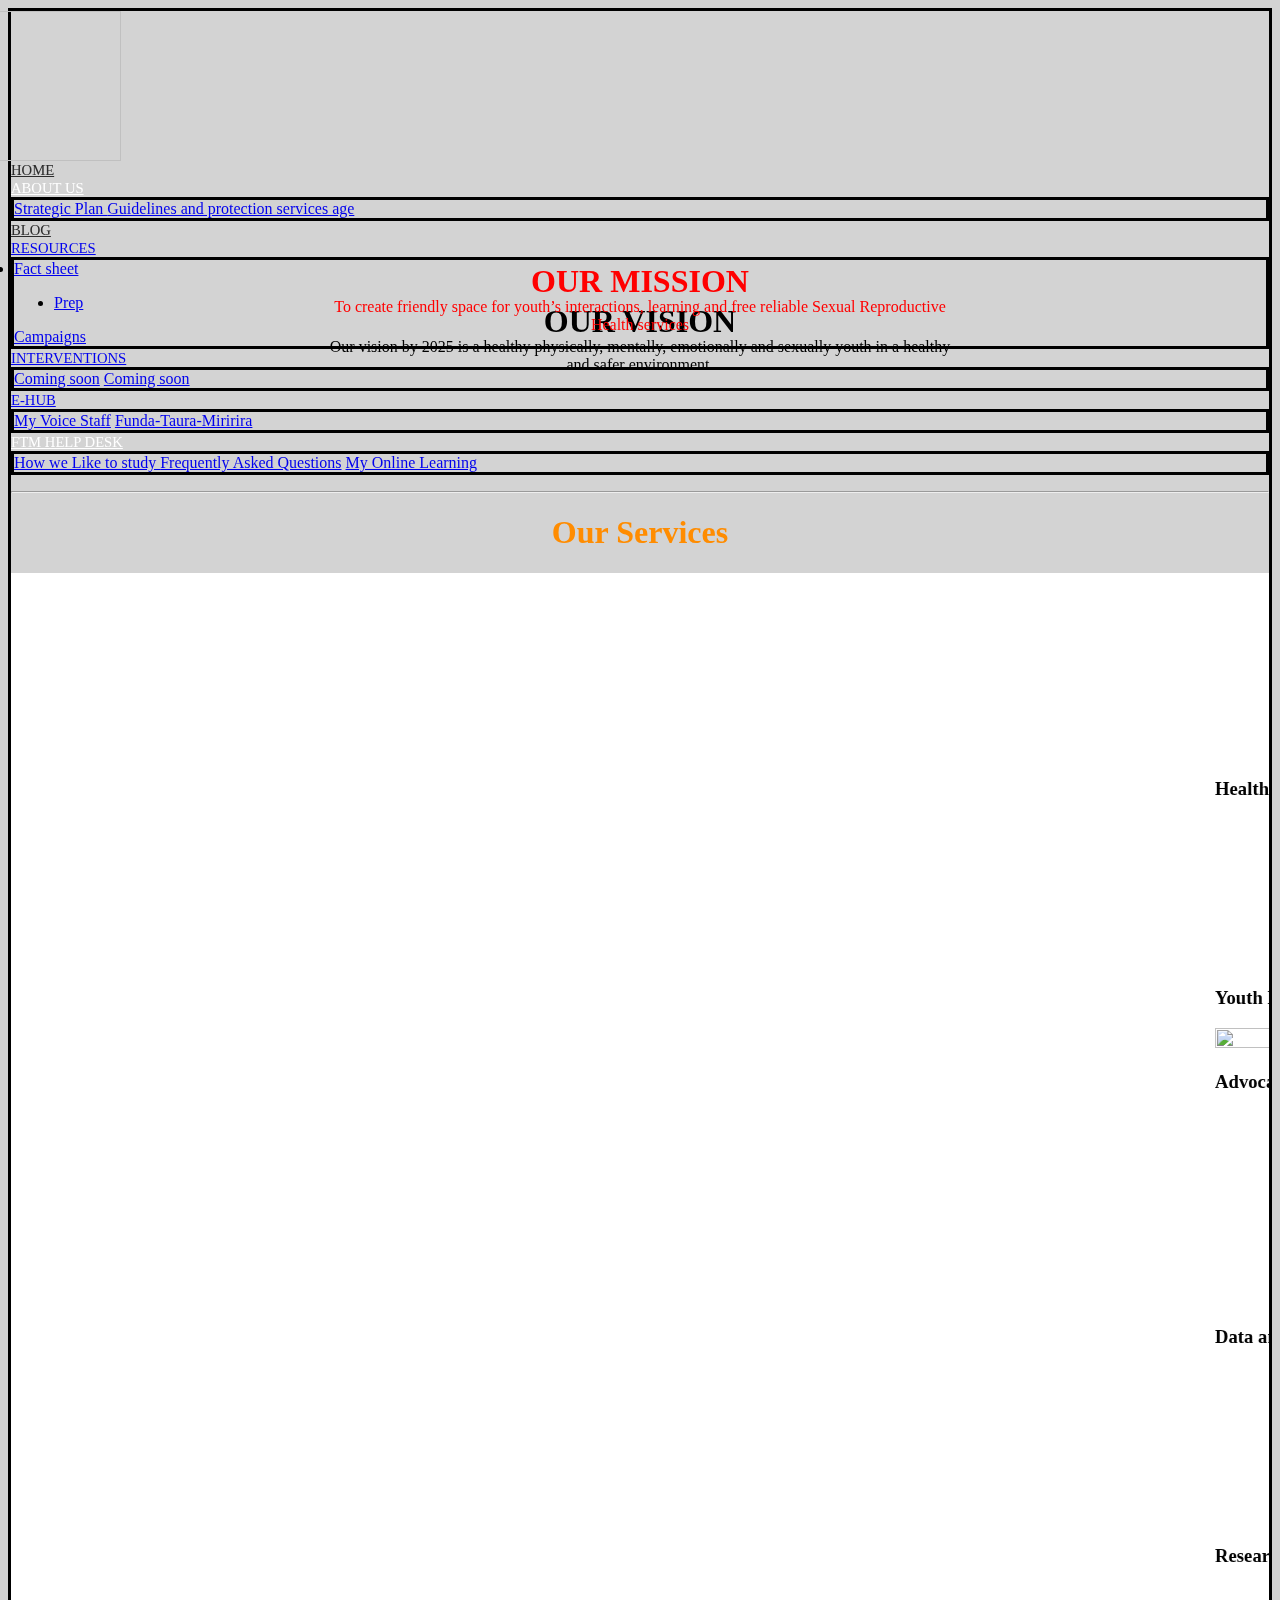
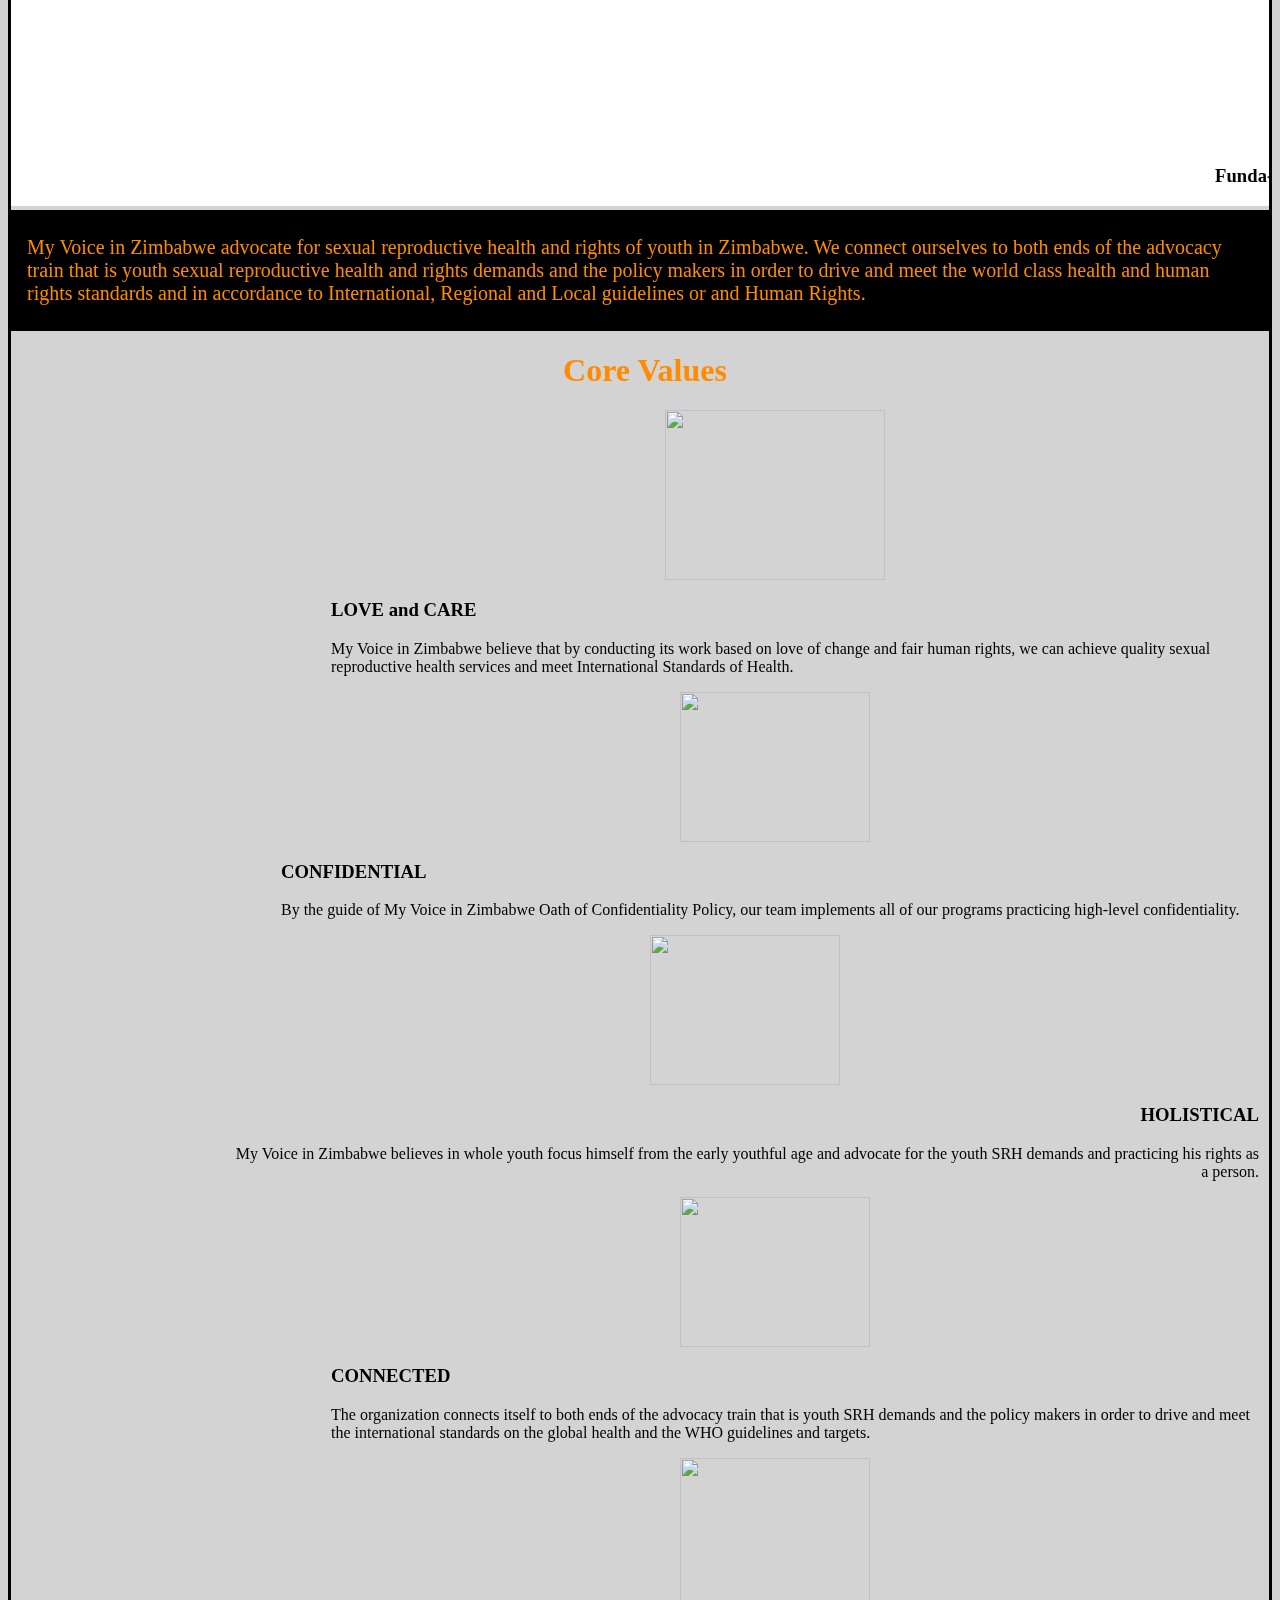
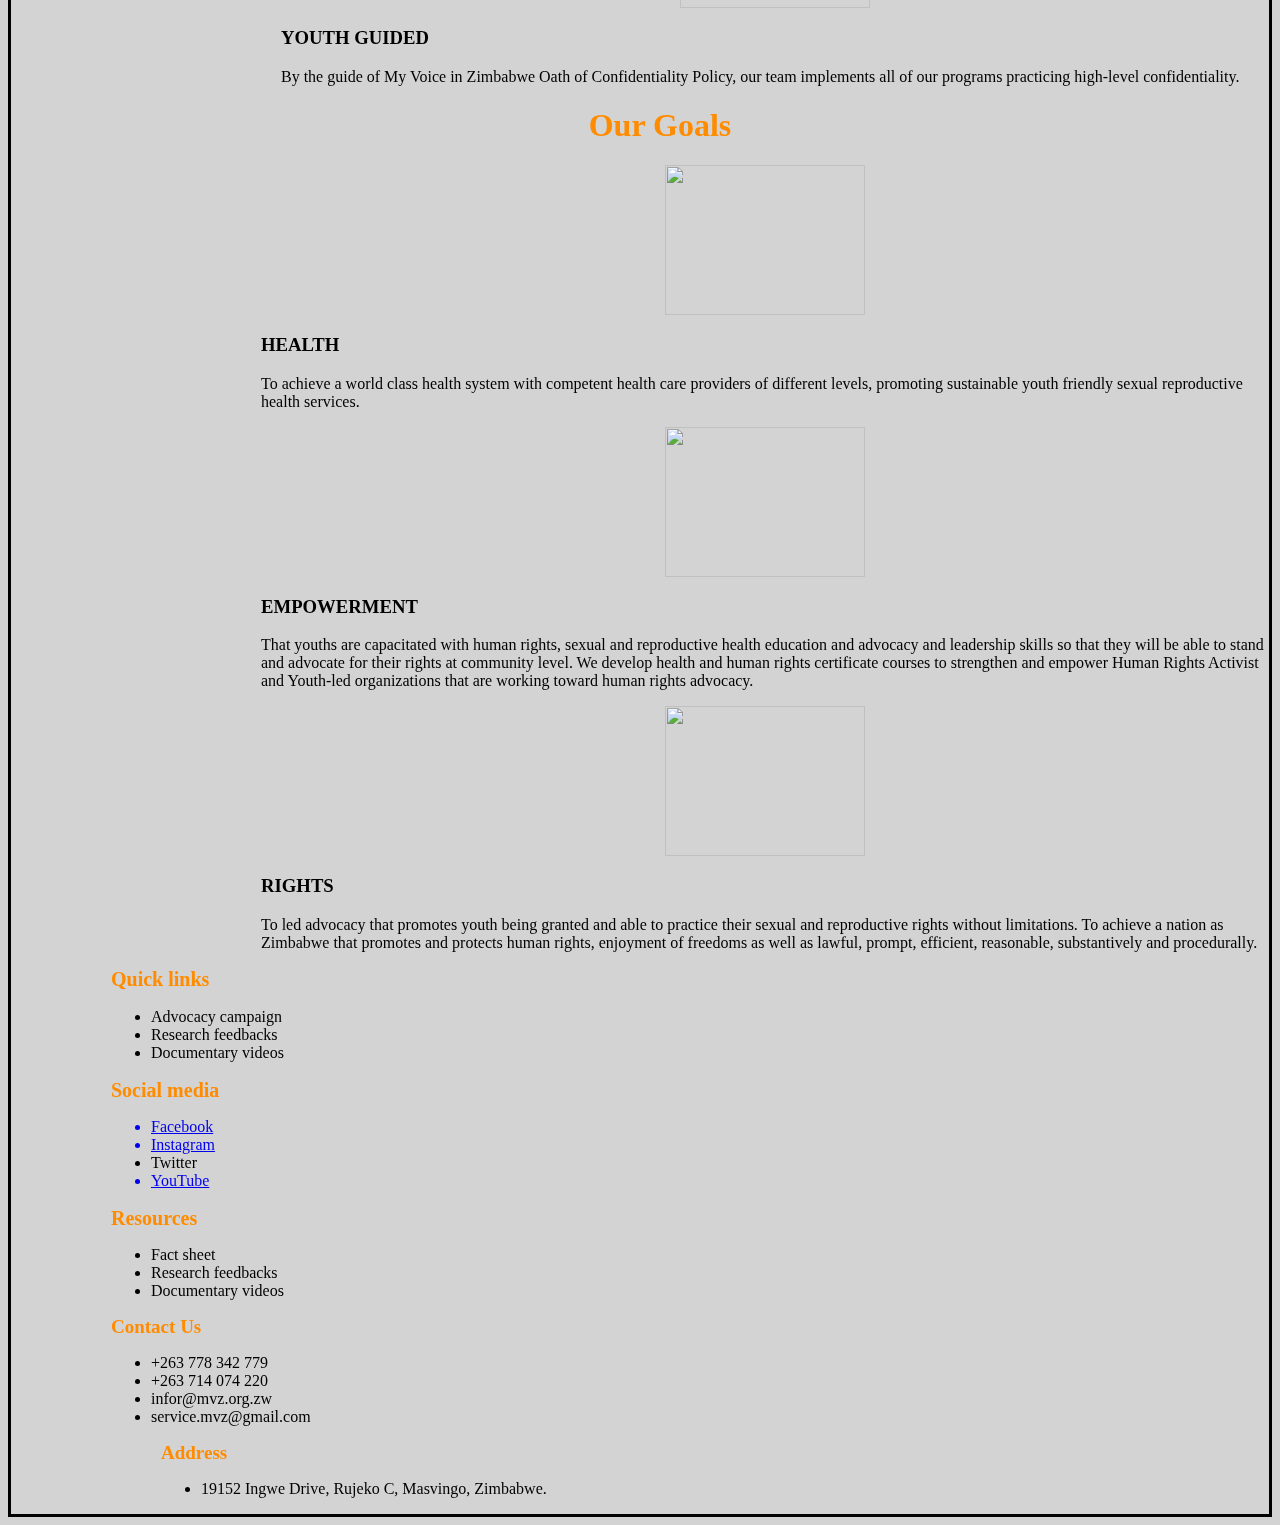
==== index.html @ f1acdf2e "My Voice" ====
<!DOCTYPE html>
<html lang="en">
  <head>
    <title>My Voice ZW</title>
    <meta charset="utf-8">
    <meta name="viewport" content="width=device-width, initial-scale=1, shrink-to-fit=no">
    
    <link href="https://fonts.googleapis.com/css?family=Open+Sans:300,400,500,600,700" rel="stylesheet">

    <link rel="stylesheet" href="css/open-iconic-bootstrap.min.css">
    <link rel="stylesheet" href="css/animate.css">

    <link rel="stylesheet" href="css/footer.css">
    
    <link rel="stylesheet" href="css/owl.carousel.min.css">
    <link rel="stylesheet" href="css/owl.theme.default.min.css">
    <link rel="stylesheet" href="css/magnific-popup.css">
    <link rel="stylesheet" type="text/css" href="css/experimental footer.css">
    <link rel="stylesheet" href="css/aos.css">

    <link rel="stylesheet" href="css/ionicons.min.css">

    <link rel="stylesheet" href="css/bootstrap-datepicker.css">
    <link rel="stylesheet" href="css/jquery.timepicker.css">

    
    <link rel="stylesheet" href="css/flaticon.css">
    <link rel="stylesheet" href="css/icomoon.css">
    <link rel="stylesheet" href="css/style.css">
   <style>
    

.item{


height: 180px;

margin: 90px;
  width:200px;
  text-align:center;
  display:block;
  background-color: transparent;
  border: 1px solid transparent;
  margin-right: 10px;
  margin-bottom: 1px;
  float:left;
}
table{
padding-right: 20px;
  display: table-cell;
  align-items:center ;
}

h1 {
  text-align: center;
  color: deepskyblue;
}
img {
  display: block;
  margin-left: auto;
  margin-right: auto;
  }

.centered {
  text-align: center;
  position: absolute;
  top: 50%;
  left: 50%;
  transform: translate(-50%, -50%);
</style>

 </head>
  <body style="border-style:solid;background-color: lightgrey;" >
    
<nav class="navbar navbar-expand-lg navbar-dark ftco_navbar bg-dark ftco-navbar-light" id="ftco-navbar">
	    <div class="container">
	     <img src="images/lg.jpg"height="150px" width="150px" class="rounded-circle" style="margin-left: -40px;">

	     

	                              <div class="navbar-nav mr-auto py-0"><div class="nav-item dropdown"font-size:25 ;">
                                          
                            </div>
  


   <a class="button" style="font-size: 11pt; color:rgb(255, 255, 255); 
    mix-blend-mode: difference;margin-top:15px;margin-right:30px; "href="index.html" >HOME</a>
                              
                            



<div class="nav-item dropdown">
                                <a style="font-size: 11pt; color: rgb(255, 255, 255);" href="#" class="nav-link dropdown-toggle" data-bs-toggle="dropdown">ABOUT US</a>
                                <div style="background-color:lightgrey;border:solid;" class="dropdown-menu rounded-0 m-0">
                                    <a href="blog.html" class="dropdown-item">Strategic Plan </a>
                                    <a href="detail.html" class="dropdown-item">Guidelines and protection services age</a>
                                </div>
                            </div>

<a class="button" style="font-size: 11pt; color: rgb(255, 255, 255); 
    mix-blend-mode: difference;margin-top:15px;margin-right:20px; "href="#" >BLOG</a>
                              
     

<div   class="nav-item dropdown">
                                 <a style="font-size: 11pt;" href="#" class="nav-link dropdown-toggle" data-bs-toggle="dropdown">RESOURCES</a>
                                <div  style="background-color:lightgrey;border:solid;" class="dropdown-menu rounded-0 m-0">
                                    <li> 
                                      <a href="factsheet.html" class="dropdown-item">Fact sheet</a>
                                    <ul>
                                  <li>
                                    <a href="#">Prep</a>
                                  </li>
</ul>
                                   </li>
                                   <a href="Family planning campaign.html" class="dropdown-item">Campaigns</a>
                                        </div>
                            </div>
<div class="nav-item dropdown">
                                <a style="font-size: 11pt;"href="#" class="nav-link dropdown-toggle" data-bs-toggle="dropdown">INTERVENTIONS</a>
                                <div  style="background-color:lightgrey;border:solid;" class="dropdown-menu rounded-0 m-0">
                                    <a href="blog.html" class="dropdown-item">Coming soon</a>
                                    <a href="detail.html" class="dropdown-item">Coming soon</a>
                                   </div>
                            </div>



<div class="nav-item dropdown">
                                <a style="font-size: 11pt;" href="#" class="nav-link dropdown-toggle" data-bs-toggle="dropdown">E-HUB </a>
                                <div  style="background-color:lightgrey;border:solid;" class="dropdown-menu rounded-0 m-0">
                                    <a href="##" class="dropdown-item">My Voice Staff</a>
                                    <a href="EHUB.html" class="dropdown-item">Funda-Taura-Miririra</a>
                                    


	      
                              
	      </div>

 
	      	            
	    </div>
     <div class="nav-item dropdown">
                                <a style="font-size: 11pt; color: rgb(255, 255, 255);" href="#" class="nav-link dropdown-toggle" data-bs-toggle="dropdown">FTM HELP DESK</a>
                                <div  style="background-color:lightgrey;border:solid;" class="dropdown-menu rounded-0 m-0">
                                    <a href="ftm_help_desk.html" class="dropdown-item">How we Like to study </a>
                                    <a href="detail.html" class="dropdown-item">Frequently Asked Questions</a>
                                    <a href="blog.html" class="dropdown-item">My Online Learning </a>
                                </div>
                            </div>


	  </nav>

    <!-- END nav -->

    <section class="home-slider owl-carousel">
      <div  class="slider-item" style="background-image: url('images/future.jpg');max-height: 150%;max-width: 100%;object-fit:f ;">
        
               <h1 style="top:300px; color: black;" class="centered">OUR VISION</h1>
                <p style="color:black;top:340px;" class="centered">Our vision by 2025 is a healthy physically, mentally, emotionally and sexually youth in a healthy and safer environment.</p>
               
            </div>
          </div>
        </div>
      </div>

      <div class="slider-item" style="background-image: url('images/friends.jpg');max-height: 100%;max-width: 100%;">
         <h1 style="top:260px; color: red;" class="centered">OUR MISSION</h1>
              <p style="color:red;top:300px;" class="centered">To create friendly space for youth’s interactions, learning and free reliable Sexual Reproductive Health services</p>
              <p class="mb-4">
            </div>
          </div>
        </div>
      </div>
    </section>
<hr></hr>
    <section class="ftco-section ftco-services">
      <h1 style="color: darkorange;" class="mb-2">Our Services</h1>
      <div class="container">


          <div class="col-md-7 text-center heading-section ftco-animate">
          	
            
          
          </div>
        </div>
        <marquee bgcolor="white" behavior="scroll">
          <br></br>
        <div class="row">
          <div class="col-md-3 d-flex align-self-stretch ftco-animate">
            <div class="media block-6 services d-block text-center">
              <div class="icon d-flex justify-content-center align-items-center">
            		<span class="flight_icon"><img src="images/hrl.jpg"height="150px" width="170px" ></span>
              </div>
              <div class="media-body p-2 mt-3">
                <h3 class="heading">Health Rights Legal Services</h3>
                 </div>
            </div>      
          </div>
          <div class="col-md-3 d-flex align-self-stretch ftco-animate">
            <div class="media block-6 services d-block text-center">
              <div class="icon d-flex justify-content-center align-items-center">
            		<span  class="flight_icon"><img src="images/call.jpg"height="150px" width="170px" ></span>
              </div> 
              <div class="media-body p-2 mt-3">
                <h3 class="heading">Youth Legal Help Call</h3>
                   </div>
            </div>    
          </div>
          <div class="col-md-3 d-flex align-self-stretch ftco-animate">
            <div class="media block-6 services d-block text-center">
              <div class="icon d-flex justify-content-center align-items-center">
            	   		<span class="flight_icon"><img src="images/advocacy.png"height="100%" width="110%" ></span>
     </div>
              <div class="media-body p-2 mt-3">
                <h3 class="heading">Advocacy campaign</h3>
                   </div>
            </div>      
          </div>
          <br></br>
        

           <div class="col-md-3 d-flex align-self-stretch ftco-animate">
            <div class="media block-6 services d-block text-center">
              <div class="icon d-flex justify-content-center align-items-center">
                  <span class="flight_icon"><img src="images/data.jpg"height="160px" width="170px" ></span>
              </div>
              <div class="media-body p-2 mt-3">
                <h3 class="heading">Data analysis </h3>
                    </div>
            </div>      
          </div>
           <div class="col-md-3 d-flex align-self-stretch ftco-animate">
            <div class="media block-6 services d-block text-center">
              <div class="icon d-flex justify-content-center align-items-center">
                  <span class="flight_icon"><img src="images/research.jpg"height="160px" width="170px" ></span>
              </div>
              <div class="media-body p-2 mt-3">
                <h3 class="heading">Research service </h3>
                    </div>
            </div>      
          </div>
            <div class="col-md-3 d-flex align-self-stretch ftco-animate">
            <div class="media block-6 services d-block text-center">
              <div class="icon d-flex justify-content-center align-items-center">
                  <span class="flight_icon"><img src="images/ftm.jpg"height="160px" width="170px" ></span>
              </div>
              <div class="media-body p-2 mt-3">
                <h3 class="heading">Funda-Taura-Miririra</h3>
                    </div>
            </div>      
          </div>
        </div>
      </div>

      </marquee>
      <div  style="border-style: solid;background-color: black;" class="container">
      	<div style="border-style: solid;background-color: black;"   class="row d-flex no-gutters">
      		<div class="col-md-6 img" class="rounded-circle" style="background-image: url(images/us.jpg) ;"class="rounded-circle">
      		</div>
      		<div style="background-color: black;" class="col-md-6 d-flex">
      		                
                            <p  style="color: darkorange;font-size: 15pt;background-image:url(images/stars.jpg);margin-left:10px;margin-right:10px;"> My Voice in Zimbabwe advocate for sexual reproductive health and rights of youth in Zimbabwe. We connect ourselves to both ends of the advocacy train that is youth sexual reproductive health and rights demands and the policy makers in order to drive and meet the world class health and human rights standards and in accordance to International, Regional and Local guidelines or and Human Rights.   </p style="font-size: 20pt;color: black;">
                          
		                 

                    </section>
<section style="padding-left:220px;">
<h1 style="color:darkorange;Padding-right:210px;">Core Values</h1>
 
 <div  class="container">


          <div  class="col-md-7 text-center heading-section ftco-animate">
            
            
          
          </div >
        </div>
        <div class="row">
          <div style="padding-left: 50px;" class="col-md-3 d-flex align-self-stretch ftco-animate">
            <div class="media block-6 services d-block text-center">
              <div class="icon d-flex justify-content-center align-items-center">
                <span class="flight_icon"><img src="images/love.jpg"class="rounded-circle" height="170px" width="220px" ></span>
              </div>
              <div style="padding-left: 50px;" class="media-body p-2 mt-3">
                <h3 class="heading">LOVE and CARE</h3>
                <p style="color:black;width: 100%;">My Voice in Zimbabwe believe that by conducting its work based on love of change and fair human rights, we can achieve quality sexual reproductive health services and meet International Standards of Health.</p>
                 </div>
            </div>      
          </div>
          <div style="padding-left: 50px;" class="col-md-3 d-flex align-self-stretch ftco-animate">
            <div class="media block-6 services d-block text-center">
              <div class="icon d-flex justify-content-center align-items-center">
                <span  class="flight_icon"><img src="images/confidential.jpg"class="rounded-circle" height="150px" width="190px" ></span>
              </div>
              <div class="media-body p-2 mt-3">
                <h3 class="heading">CONFIDENTIAL</h3>
                                <p style="color:black;">By the guide of My Voice in Zimbabwe Oath of Confidentiality Policy, our team implements all of our programs practicing high-level confidentiality. </p>
                   </div>
            </div>    
          </div>
          <div align="right" style="margin-right: 10px; " class="col-md-3 d-flex align-self-stretch ftco-animate">
            <div class="media block-6 services d-block text-center">
              <div class="icon d-flex justify-content-center align-items-center">
                    <span class="flight_icon"><img src="images/holistical.jpg"class="rounded-circle" height="150px" width="190px" ></span>
     </div>
              <div class="media-body p-2 mt-3">
                <h3 class="heading">HOLISTICAL</h3>
                  <p style="color:black;">My Voice in Zimbabwe believes in whole youth focus himself from the early youthful age and advocate for the youth SRH demands and practicing his rights as a person. </p>

                   </div>
            </div>      
          </div>
       </section>

       <section style="padding-left:220px;">
     <div class="row">
          <div style="padding-left: 50px;" class="col-md-3 d-flex align-self-stretch ftco-animate">
            <div class="media block-6 services d-block text-center">
              <div class="icon d-flex justify-content-center align-items-center">
                <span class="flight_icon"><img src="images/connected.jpg"class="rounded-circle" height="150px" width="190px" ></span>
              </div>
              <div style="padding-left: 50px;" class="media-body p-2 mt-3">
                <h3 class="heading">CONNECTED</h3>
                <p style="color:black;">The organization connects itself to both ends of the advocacy train that is youth SRH demands and the policy makers in order to drive and meet the international standards on the global health and the WHO guidelines and targets.</p>
                 </div>
            </div>      
          </div>
          <div style="padding-left: 50px;padding-right: 0px;" class="col-md-3 d-flex align-self-stretch ftco-animate">
            <div class="media block-6 services d-block text-center">
              <div class="icon d-flex justify-content-center align-items-center">
                <span  class="flight_icon"><img src="images/youth.jpg"class="rounded-circle" height="150px" width="190px" ></span>
              </div>
              <div class="media-body p-2 mt-3">
                <h3 class="heading">YOUTH GUIDED</h3>
                                <p style="color:black;">By the guide of My Voice in Zimbabwe Oath of Confidentiality Policy, our team implements all of our programs practicing high-level confidentiality. </p>
                   </div>
            </div>    
          </div>


        </section>
      
       <section style="padding-left:250px;" >
     <h1 style="color:darkorange;Padding-right:210px;">Our Goals</h1>  <div class="container">


          <div class="col-md-7 text-center heading-section ftco-animate">
            
            
          
          </div>
        </div>
        <div class="row">
          <div class="col-md-3 d-flex align-self-stretch ftco-animate">
            <div class="media block-6 services d-block text-center">
              <div class="icon d-flex justify-content-center align-items-center">
                <span class="flight_icon"><img src="images/nurse.jpg"height="150px" width="200px" ></span>
              </div>
              <div class="media-body p-2 mt-3">
                <h3 class="heading">HEALTH</h3>
                <p style="color:black;">To achieve a world class health system with competent health care providers of different levels, promoting sustainable youth friendly sexual reproductive health services.</p>
                 </div>
            </div>      
          </div>
          <div class="col-md-3 d-flex align-self-stretch ftco-animate">
            <div class="media block-6 services d-block text-center">
              <div class="icon d-flex justify-content-center align-items-center">
                <span  class="flight_icon"><img src="images/empowerment.jpg"height="150px" width="200px" ></span>
              </div>
              <div class="media-body p-2 mt-3">
                <h3 class="heading">EMPOWERMENT</h3>
                <p style="color:black;">That youths are capacitated with human rights, sexual and reproductive health education and advocacy and leadership skills so that they will be able to stand and advocate for their rights at community level. We develop health and human rights certificate courses to strengthen and empower Human Rights Activist and Youth-led organizations that are working toward human rights advocacy.</p>
                   </div>
            </div>    
          </div>
          <div class="col-md-3 d-flex alignself-stretch ftco-animate">
            <div class="media block-6 services d-block text-center">
              <div class="icon d-flex justify-content-center align-items-center">
                    <span class="flight_icon"><img src="images/HR.jpg"height="150px" width="200px" ></span>
     </div>
              <div class="media-body p-2 mt-3">
                <h3 class="heading">RIGHTS</h3>
                <p style="color:black;">To led advocacy that promotes youth being granted and able to practice their sexual and reproductive rights without limitations. To achieve a nation as Zimbabwe that promotes and protects human rights, enjoyment of freedoms as well as lawful, prompt, efficient, reasonable, substantively and procedurally.</p>
                   </div>
            </div>      
          </div>
         

                    </section>


 <!-- Footer Start -->
   <div style="height:100%;" >
<div class="footer">
  <div style="padding-left: 100px;" class="contain">
  <div  class="col">
    <h2 style="color:darkorange;font-size: 20px;">Quick links</h2>
    <ul>
      <li>Advocacy campaign</li>
      <li>Research feedbacks</li>
      <li>Documentary videos</li>
    </ul>
  </div>
  <div class="col">
    <h2 style="color:darkorange;font-size: 20px;">Social media</h2>
    <ul> 
      <a href="jw.org" style="text-decoration-style:none ;"><li >Facebook</li></a>
      <a href="https://www.instagram.com/my_voice_in_zimbabwe/?igshid=YmMyMTA2M2Y%3D"><li>Instagram</li></a>
      <li>Twitter</li>
     <a href="https://www.youtube.com/@myvoice701"><li>YouTube</li></a>
    </ul>
  </div>
  <div class="col">
    <h2 style="color:darkorange;font-size: 20px;">Resources</h2>
    <ul>
      <li>Fact sheet</li>
      <li>Research feedbacks</li>
      <li>Documentary videos</li>
    </ul>
  </div>
  <div class="col">
    <h2 style="color:darkorange;font-size: 19px;">Contact Us</h2>
    <ul>
      <li style="padding-top:inherit;">+263 778 342 779</li>
      <li>+263 714 074 220</li>
      <li>infor@mvz.org.zw</li>
       <li>service.mvz@gmail.com</li>
    </ul>
  </div>
  <div  style="padding-left: 50px;" class="col address">
    <h2 style="color:darkorange;font-size: 19px;">Address </h2>
    <ul>
      <li>19152 Ingwe Drive, Rujeko C, Masvingo, Zimbabwe.</li>
  </ul>
  </div>
<div class="clearfix"></div>
</div>
</div>
</div>

    <!-- Footer End -->

 

 
 
  <script src="js/jquery.min.js"></script>
  <script src="js/jquery-migrate-3.0.1.min.js"></script>
  <script src="js/popper.min.js"></script>
  <script src="js/bootstrap.min.js"></script>
  <script src="js/jquery.easing.1.3.js"></script>
  <script src="js/jquery.waypoints.min.js"></script>
  <script src="js/jquery.stellar.min.js"></script>
  <script src="js/owl.carousel.min.js"></script>
  <script src="js/jquery.magnific-popup.min.js"></script>
  <script src="js/aos.js"></script>
  <script src="js/jquery.animateNumber.min.js"></script>
  <script src="js/bootstrap-datepicker.js"></script>
  <script src="js/jquery.timepicker.min.js"></script>
  <script src="js/scrollax.min.js"></script>
  <script src="https://maps.googleapis.com/maps/api/js?key=AIzaSyBVWaKrjvy3MaE7SQ74_uJiULgl1JY0H2s&sensor=false"></script>
  <script src="js/google-map.js"></script>
  <script src="js/main.js"></script>
    
  </body>
</html>
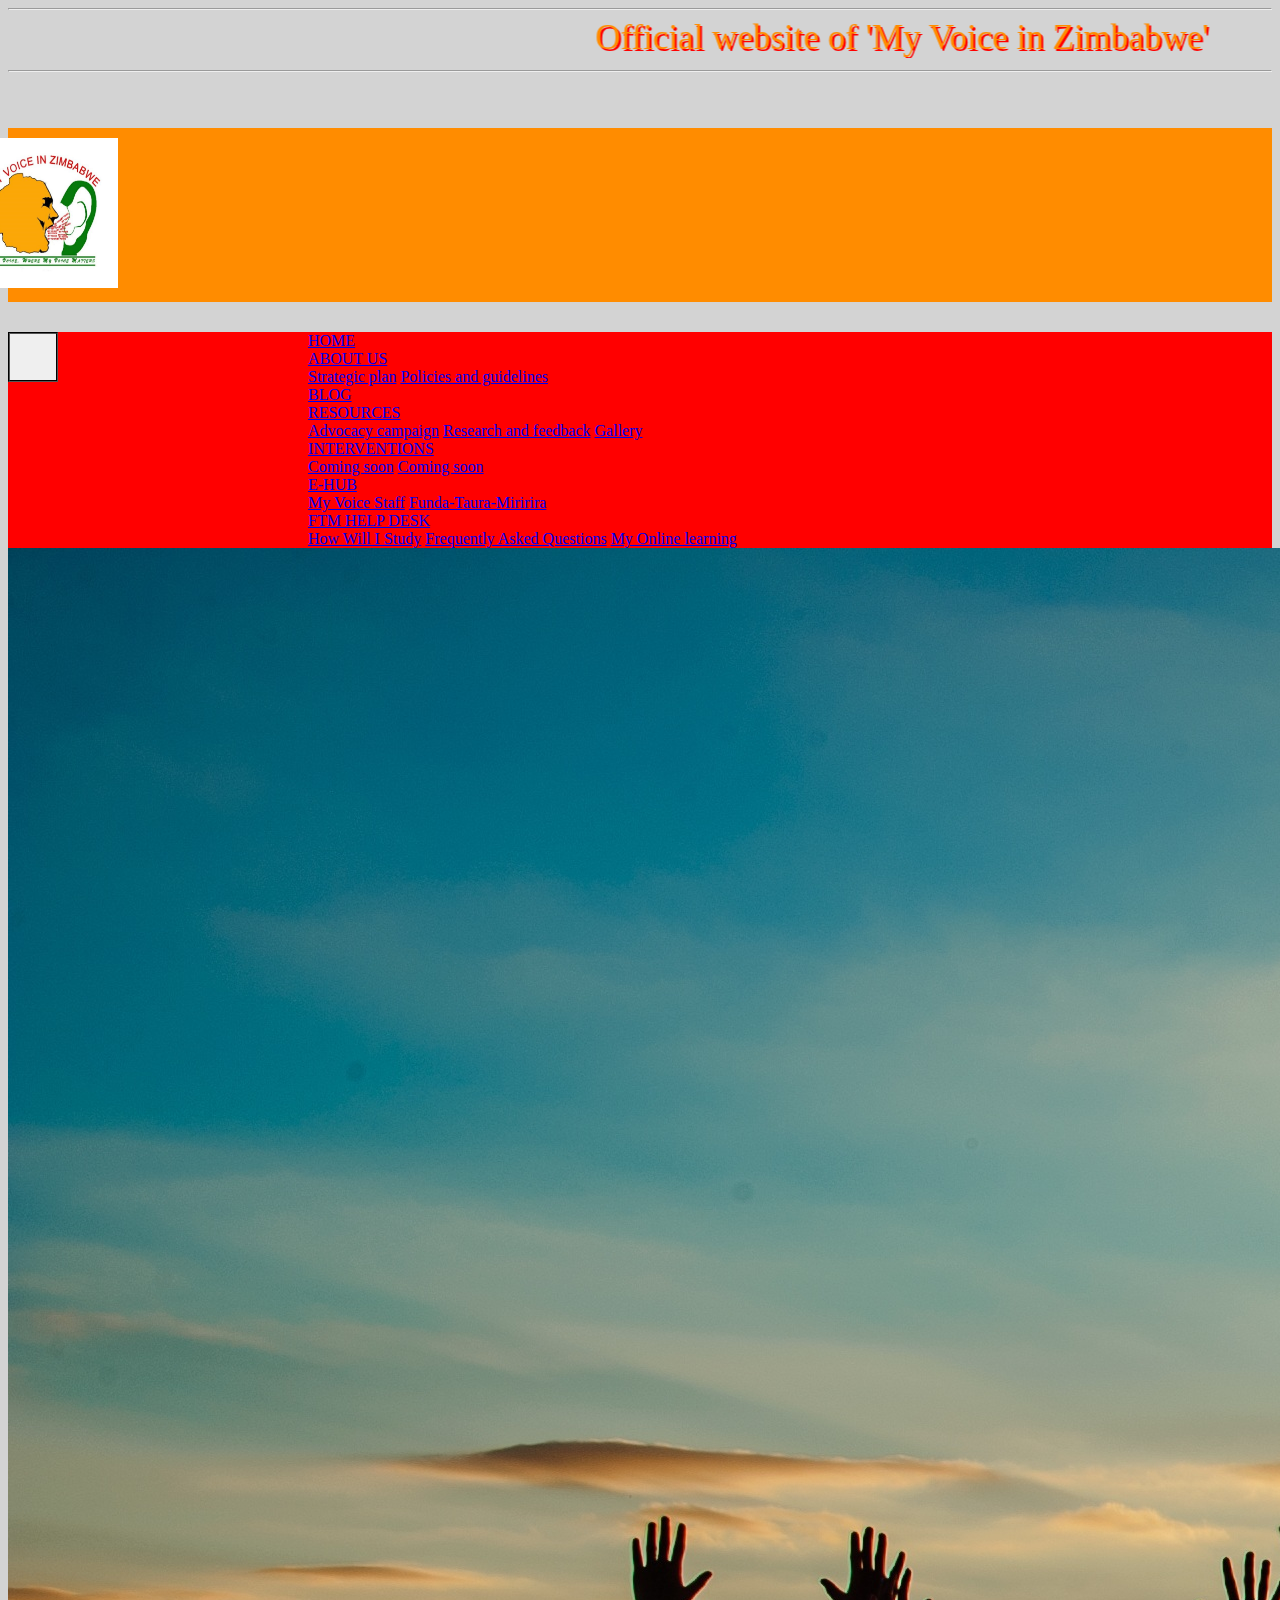
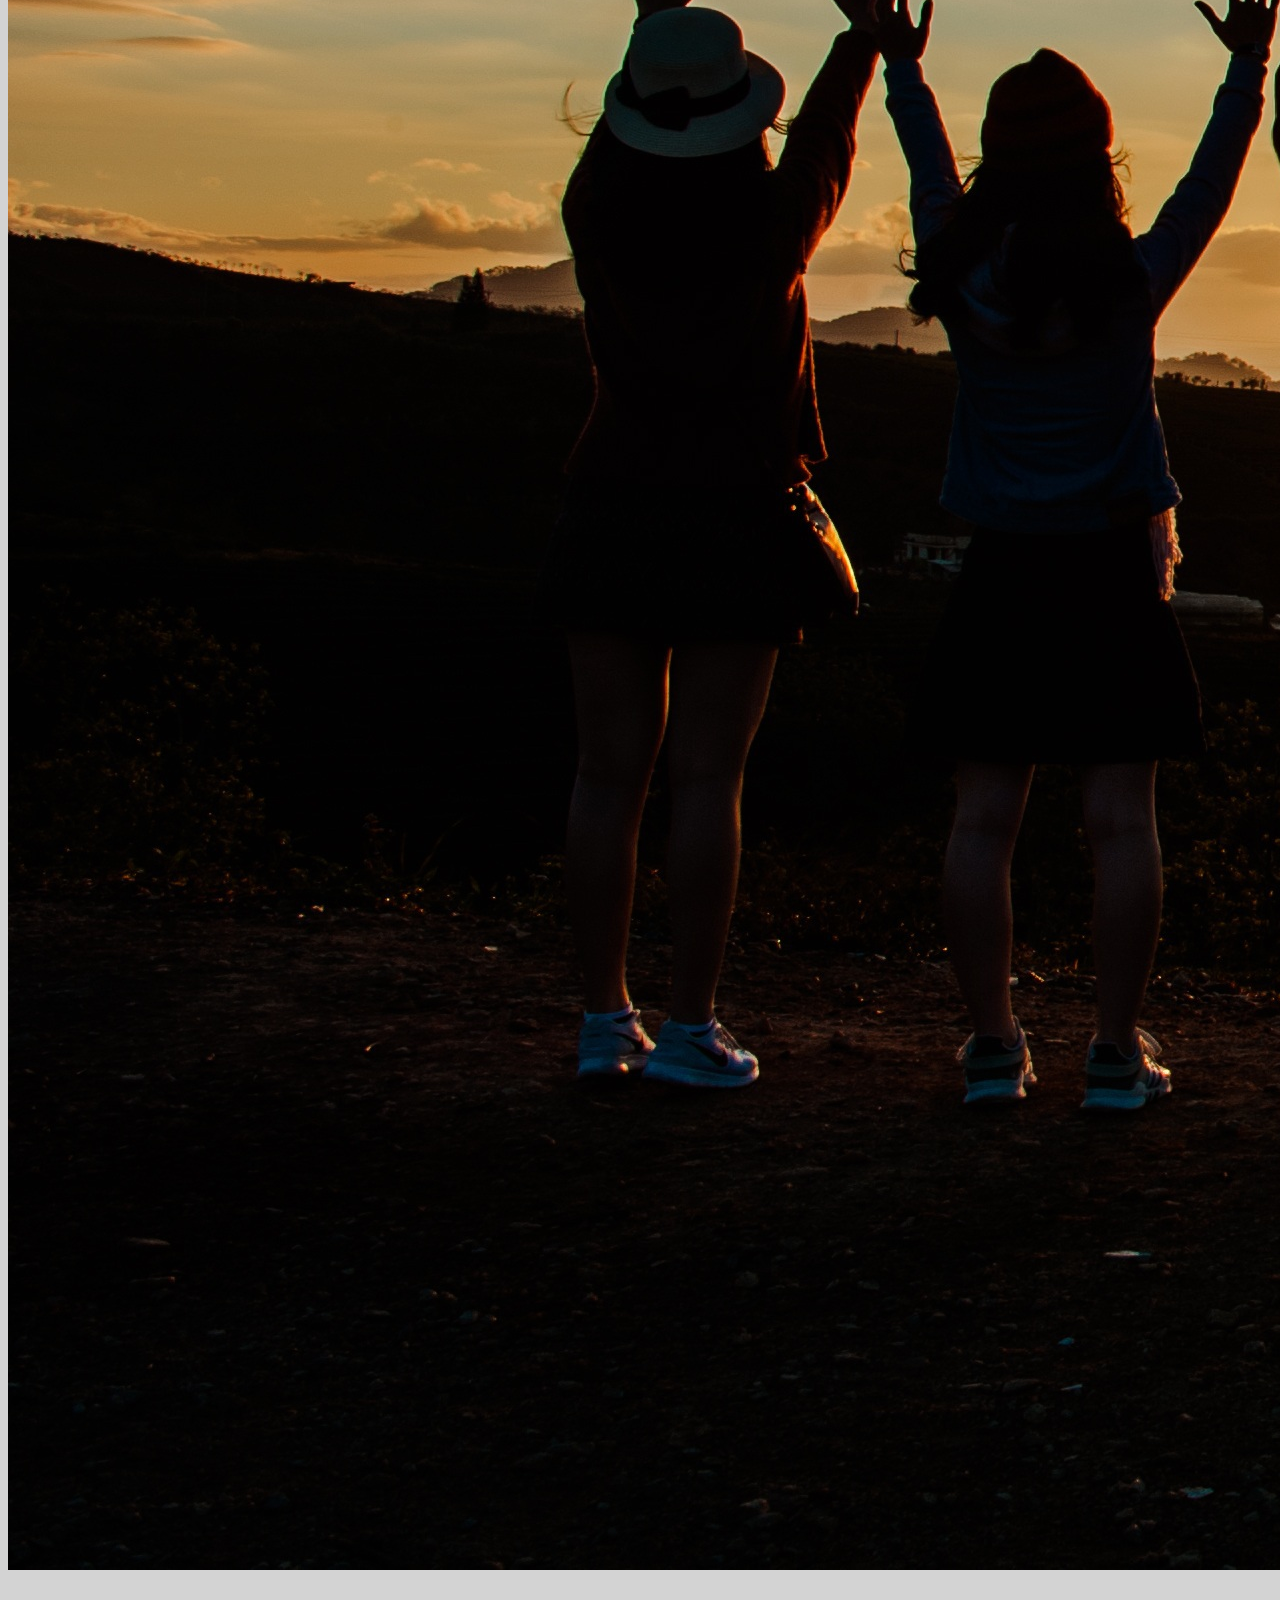
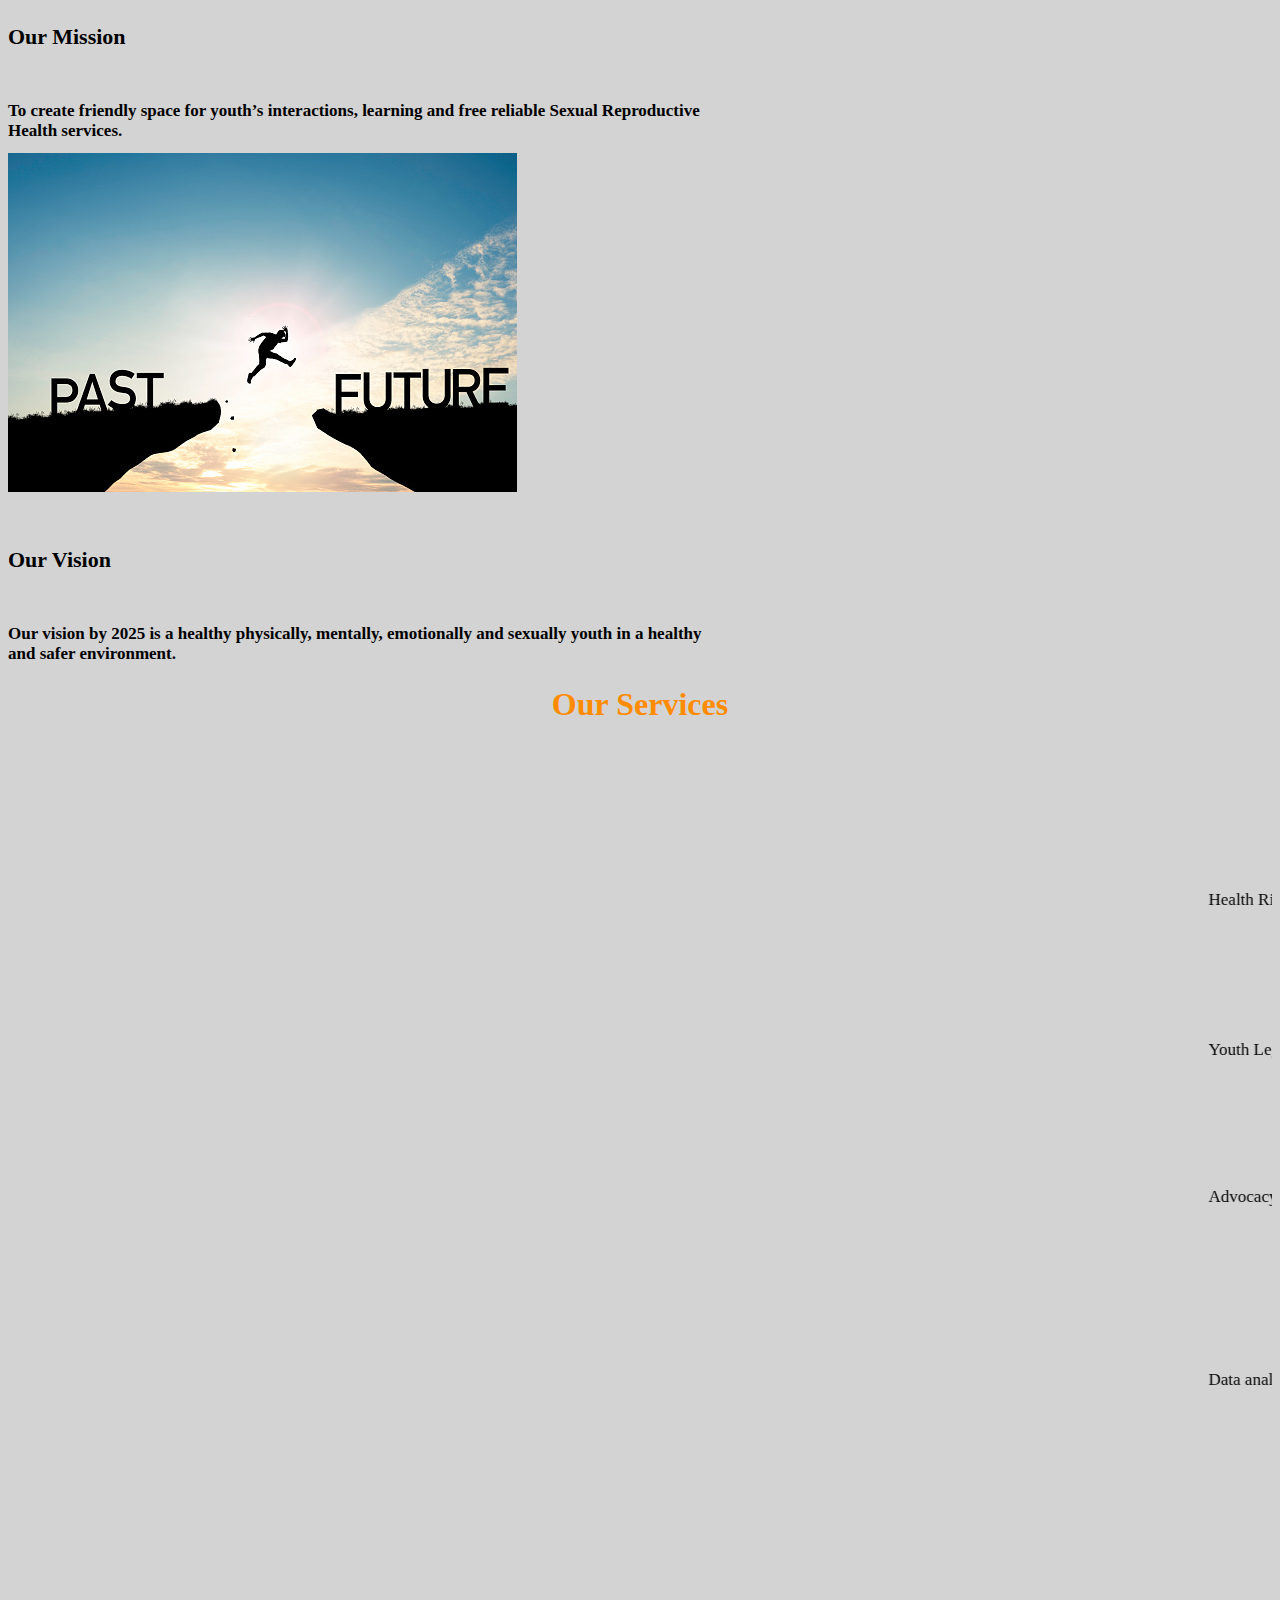
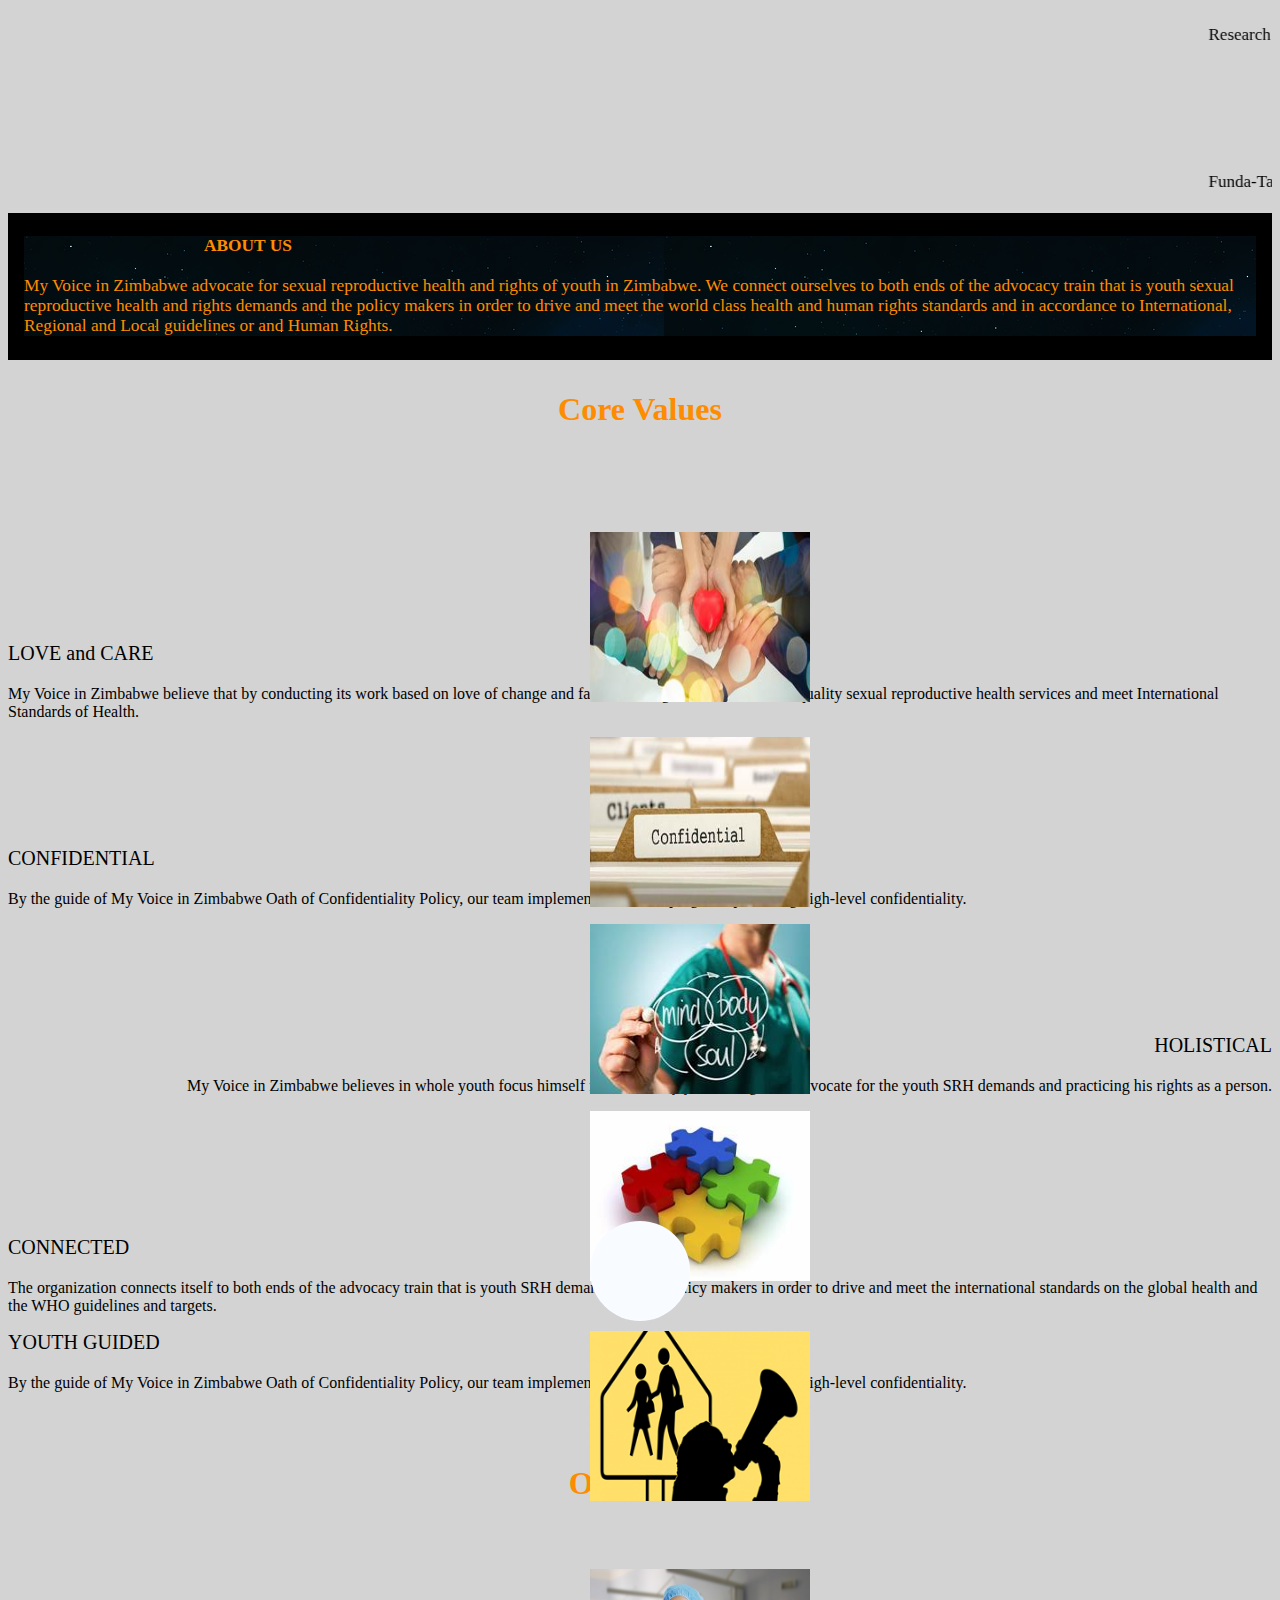
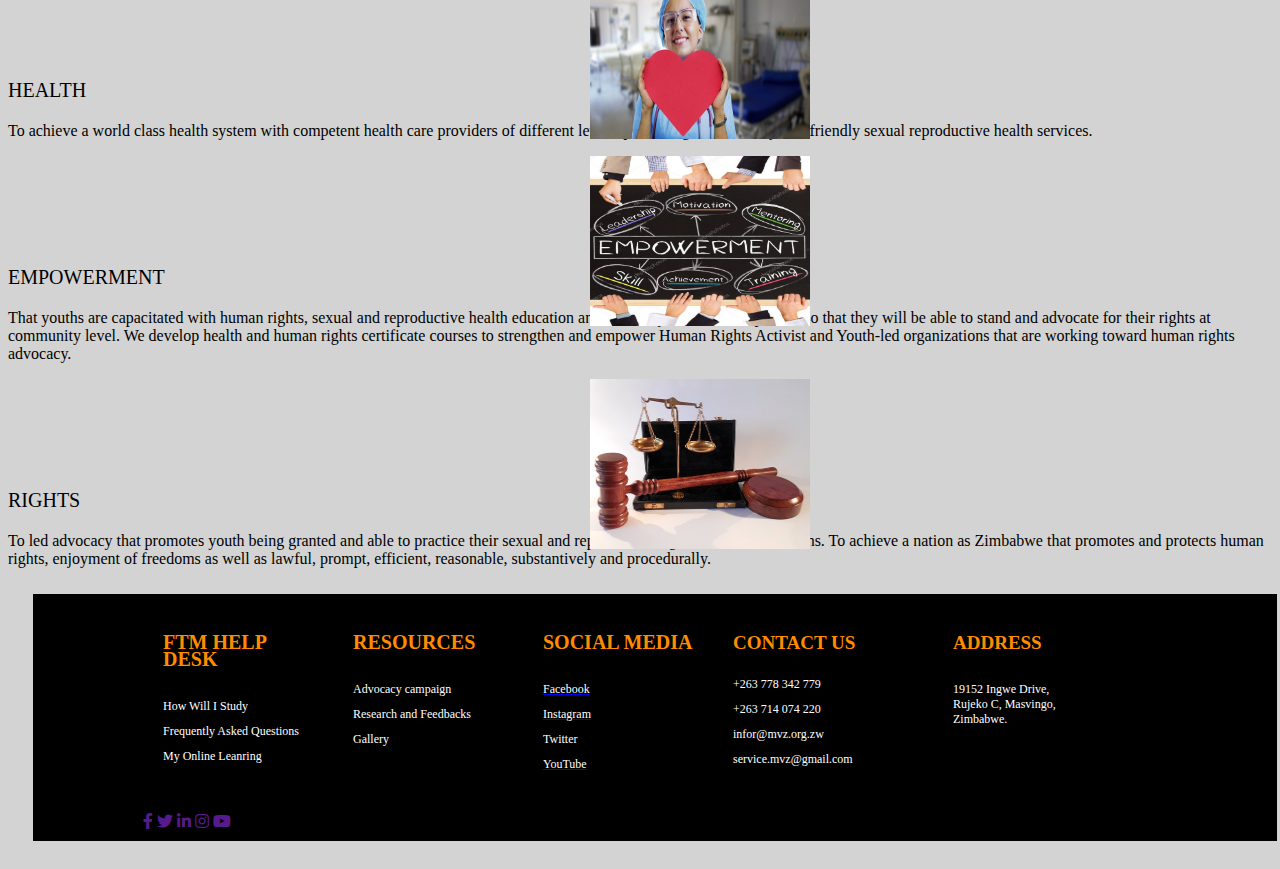
==== commit eeb7f7f3: "index latest" ====
--- a/index.html
+++ b/index.html
@@ -1,279 +1,588 @@
-
 <!DOCTYPE html>
 <html lang="en">
-  <head>
-    <title>My Voice ZW</title>
+
+<head>
     <meta charset="utf-8">
-    <meta name="viewport" content="width=device-width, initial-scale=1, shrink-to-fit=no">
-    
-    <link href="https://fonts.googleapis.com/css?family=Open+Sans:300,400,500,600,700" rel="stylesheet">
-
-    <link rel="stylesheet" href="css/open-iconic-bootstrap.min.css">
-    <link rel="stylesheet" href="css/animate.css">
-
-    <link rel="stylesheet" href="css/footer.css">
-    
-    <link rel="stylesheet" href="css/owl.carousel.min.css">
-    <link rel="stylesheet" href="css/owl.theme.default.min.css">
-    <link rel="stylesheet" href="css/magnific-popup.css">
-    <link rel="stylesheet" type="text/css" href="css/experimental footer.css">
-    <link rel="stylesheet" href="css/aos.css">
-
-    <link rel="stylesheet" href="css/ionicons.min.css">
-
-    <link rel="stylesheet" href="css/bootstrap-datepicker.css">
-    <link rel="stylesheet" href="css/jquery.timepicker.css">
-
-    
-    <link rel="stylesheet" href="css/flaticon.css">
-    <link rel="stylesheet" href="css/icomoon.css">
-    <link rel="stylesheet" href="css/style.css">
-   <style>
-    
-
-.item{
-
-
-height: 180px;
-
-margin: 90px;
-  width:200px;
-  text-align:center;
-  display:block;
-  background-color: transparent;
-  border: 1px solid transparent;
-  margin-right: 10px;
-  margin-bottom: 1px;
-  float:left;
-}
-table{
-padding-right: 20px;
-  display: table-cell;
-  align-items:center ;
-}
-
-h1 {
-  text-align: center;
-  color: deepskyblue;
-}
-img {
+    <title>Hotelier - Hotel HTML Template</title>
+    <meta content="width=device-width, initial-scale=1.0" name="viewport">
+    <meta content="" name="keywords">
+    <meta content="" name="description">
+
+    <!-- Favicon -->
+    <link href="images/favicon.ico" rel="icon">
+
+    <!-- Google Web Fonts -->
+    <link rel="preconnect" href="https://fonts.googleapis.com">
+    <link rel="preconnect" href="https://fonts.gstatic.com" crossorigin>
+    <link href="https://fonts.googleapis.com/css2?family=Heebo:wght@400;500;600;700&family=Montserrat:wght@400;500;600;700&display=swap" rel="stylesheet">  
+
+    <!-- Icon Font Stylesheet -->
+    <link href="https://cdnjs.cloudflare.com/ajax/libs/font-awesome/5.10.0/css/all.min.css" rel="stylesheet">
+    <link href="https://cdn.jsdelivr.net/npm/bootstrap-icons@1.4.1/font/bootstrap-icons.css" rel="stylesheet">
+
+    <!-- Libraries Stylesheet -->
+    <link href="lib/animate/animate.min.css" rel="stylesheet">
+    <link href="lib/owlcarousel/assets/owl.carousel.min.css" rel="stylesheet">
+    <link href="lib/tempusdominus/css/tempusdominus-bootstrap-4.min.css" rel="stylesheet" />
+
+    <!-- Customized Bootstrap Stylesheet -->
+    <link href="css/bootstrap.min.css" rel="stylesheet">
+
+    <!-- Template Stylesheet -->
+    <link href="css/style.css" rel="stylesheet">
+    <style type="text/css">
+         .footer {
+  width: 100%;
+  margin-top:-10px;
+  height:auto;
+  background-color: black;
+  padding:10px;
+  margin-left:5px;
+}
+btn{
+  color: rgb(50, 0 54);
+  background-color: rgb(177, 110, 149);
+
+}
+.footer .col {
+  width: 190px;
+  height: auto;
+  float: left;
+  box-sizing: border-box;
+  padding: 20px;
+}
+.footer .col h2 {
+  margin: 0;
+  padding: 0;
+  font-size: 15px;
+  line-height: 17px;
+  padding: 10px 0;
+  color: #FF0063;
+  text-transform: uppercase;
+}
+.footer .col ul {
+  list-style-type: none;
+  padding: 0;
+}
+.footer .col ul li {
+  color: white;
+  font-size: 12px;
+  padding: 5px 0px;
+}
+button{
+  height: 50px;
+  width: 50px;
+}
+
+  button:hover {
+    background-color: green;
+}
+  button:focus {
+    background-color:orange;
+}
+.address ul li {
+  display: inline-block;
+  padding-right: 5px !important;
+}
+
+.footer .col ul li:hover {
+  cursor: pointer;
+  color: lightgray;
+  font-weight: bold;
+}
+.clearfix {
+  clear: both;
+}
+@media only screen and (min-width: 1280px) {
+  .contain {
+    width: 1200px;
+    margin: 0 auto;
+  }
+}
+@media only screen and (max-width: 1139px) {
+  .contain .address {
+    width: 1000px;
+    display: block;
+  }
+  .address h2 {
+    margin: 0px;
+  }
+}
+@media only screen and (max-width: 950px) {
+  .footer .col {
+    width: 33%;
+  }
+  .footer .col h2 {
+    font-size: 14px;
+  }
+  .footer .col ul li {
+    font-size: 13px;
+  }
+}
+@media only screen and (max-width: 500px) {
+    .footer .col {
+      width: 50%;
+    }
+    .footer .col h2 {
+      font-size: 14px;
+    }
+    .footer .col ul li {
+      font-size: 13px;
+    }
+}
+@media only screen and (max-width: 340px) {
+  .footer .col {
+    width: 100%;
+  }
+}
+    @import url('https://fonts.googleapis.com/css?family=Raleway');
+#text{
+display:none;
+}
+.btn-container{
+  margin: auto;
+  height:44px;
+  width:166.23px;
+  
+}
+
+.ftco-services {
+  padding-bottom: 0 !important; }
+
+.services {
   display: block;
-  margin-left: auto;
-  margin-right: auto;
+  width: 100%;
+  -moz-transition: all 0.3s ease;
+  -o-transition: all 0.3s ease;
+  -webkit-transition: all 0.3s ease;
+  -ms-transition: all 0.3s ease;
+  transition: all 0.3s ease; }
+  .services .icon {
+    line-height: 1.3;
+    position: relative;
+    width: 100px;
+    height: 100px;
+    background: #f8fbff;
+    margin: 0 auto;
+    -webkit-border-radius: 50%;
+    -moz-border-radius: 50%;
+    -ms-border-radius: 50%;
+    border-radius: 50%; }
+    .services .icon span {
+      font-size: 50px;
+      background: #2f89fc;
+      background: -moz-linear-gradient(-45deg, #2f89fc 0%, #2cbcbc 100%);
+      background: -webkit-gradient(left top, right bottom, color-stop(0%, #2f89fc), color-stop(100%, #2cbcbc));
+      background: -webkit-linear-gradient(-45deg, #2f89fc 0%, #2cbcbc 100%);
+      background: -o-linear-gradient(-45deg, #2f89fc 0%, #2cbcbc 100%);
+      background: -ms-linear-gradient(-45deg, #2f89fc 0%, #2cbcbc 100%);
+      background: -webkit-linear-gradient(315deg, #2f89fc 0%, #2cbcbc 100%);
+      background: -o-linear-gradient(315deg, #2f89fc 0%, #2cbcbc 100%);
+      background: linear-gradient(135deg, #2f89fc 0%, #2cbcbc 100%);
+      filter: progid:DXImageTransform.Microsoft.gradient( startColorstr='#2f89fc', endColorstr='#00dc94', GradientType=1 );
+      -webkit-background-clip: text;
+      -webkit-text-fill-color: transparent; }
+  .services .media-body h3 {
+    font-size: 20px; }
+
+.about-wrap {
+  width: 100%;
+  padding: 30px;
+  color: rgba(255, 255, 255, 0.7);
+  background: #2f89fc;
+  background: -moz-linear-gradient(-45deg, #2f89fc 0%, #2cbcbc 100%);
+  background: -webkit-gradient(left top, right bottom, color-stop(0%, #2f89fc), color-stop(100%, #2cbcbc));
+  background: -webkit-linear-gradient(-45deg, #2f89fc 0%, #2cbcbc 100%);
+  background: -o-linear-gradient(-45deg, #2f89fc 0%, #2cbcbc 100%);
+  background: -ms-linear-gradient(-45deg, #2f89fc 0%, #2cbcbc 100%);
+  background: -webkit-linear-gradient(315deg, #2f89fc 0%, #2cbcbc 100%);
+  background: -o-linear-gradient(315deg, #2f89fc 0%, #2cbcbc 100%);
+  background: linear-gradient(135deg, #2f89fc 0%, #2cbcbc 100%);
+  filter: progid:DXImageTransform.Microsoft.gradient( startColorstr='#2f89fc', endColorstr='#00dc94', GradientType=1 ); }
+  @media (min-width: 768px) {
+    .about-wrap {
+      padding: 7% 25% 5% 10%; } }
+  .about-wrap .list-services {
+    display: block;
+    margin-bottom: 30px; }
+    .about-wrap .list-services .icon {
+      margin-top: 20px;
+      width: 60px;
+      height: 60px;
+      -moz-transition: all 0.3s ease;
+      -o-transition: all 0.3s ease;
+      -webkit-transition: all 0.3s ease;
+      -ms-transition: all 0.3s ease;
+      transition: all 0.3s ease;
+      position: relative;
+      z-index: 0; }
+      .about-wrap .list-services .icon:after {
+        position: absolute;
+        top: 0;
+        left: 0;
+        right: 0;
+        bottom: 0;
+        width: 60px;
+        height: 60px;
+        content: '';
+        border: 1px solid rgba(255, 255, 255, 0.3);
+        z-index: -1;
+        -webkit-transform: rotate(45deg);
+        -ms-transform: rotate(45deg);
+        transform: rotate(45deg);
+        -moz-transition: all 0.3s ease;
+        -o-transition: all 0.3s ease;
+        -webkit-transition: all 0.3s ease;
+        -ms-transition: all 0.3s ease;
+        transition: all 0.3s ease; }
+      .about-wrap .list-services .icon span {
+        color: #fff;
+        font-size: 30px; }
+    .about-wrap .list-services .text {
+      width: calc(100% - 60px);
+      padding-left: 40px; }
+      .about-wrap .list-services .text h3 {
+        font-size: 20px;
+        color: #fff; }
+    .about-wrap .list-services:hover .icon:after, .about-wrap .list-services:focus .icon:after {
+      -webkit-transform: rotate(180deg);
+      -ms-transform: rotate(180deg);
+      transform: rotate(180deg); }
+
+.gallery {
+  display: block;
+  height: 450px;
+  position: relative; }
+  .gallery .icon {
+    width: 50px;
+    height: 50px;
+    margin: 0 auto;
+    z-index: 0;
+    opacity: 0;
+    position: relative;
+    -moz-transition: all 0.6s ease;
+    -o-transition: all 0.6s ease;
+    -webkit-transition: all 0.6s ease;
+    -ms-transition: all 0.6s ease;
+    transition: all 0.6s ease; }
+    .gallery .icon:after {
+      position: absolute;
+      top: 0;
+      left: 0;
+      right: 0;
+      bottom: 0;
+      width: 50px;
+      height: 50px;
+      content: '';
+      background: #2f89fc;
+      z-index: -1;
+      -moz-transition: all 0.6s ease;
+      -o-transition: all 0.6s ease;
+      -webkit-transition: all 0.6s ease;
+      -ms-transition: all 0.6s ease;
+      transition: all 0.6s ease; }
+    .gallery .icon span {
+      color: #fff; }
+  .gallery:hover .icon, .gallery:focus .icon {
+    opacity: 1; }
+    .gallery:hover .icon:after, .gallery:focus .icon:after {
+      -webkit-transform: rotate(135deg);
+      -ms-transform: rotate(135deg);
+      transform: rotate(135deg); }
+
+.ftco-section-parallax {
+  position: relative; }
+  .ftco-section-parallax .parallax-img {
+    background-size: cover;
+    background-repeat: no-repeat;
+    background-position: center center;
+    position: relative;
+    padding: 4em 0;
+    background: #2f89fc;
+    background: -moz-linear-gradient(-45deg, #2f89fc 0%, #2cbcbc 100%);
+    background: -webkit-gradient(left top, right bottom, color-stop(0%, #2f89fc), color-stop(100%, #2cbcbc));
+    background: -webkit-linear-gradient(-45deg, #2f89fc 0%, #2cbcbc 100%);
+    background: -o-linear-gradient(-45deg, #2f89fc 0%, #2cbcbc 100%);
+    background: -ms-linear-gradient(-45deg, #2f89fc 0%, #2cbcbc 100%);
+    background: -webkit-linear-gradient(315deg, #2f89fc 0%, #2cbcbc 100%);
+    background: -o-linear-gradient(315deg, #2f89fc 0%, #2cbcbc 100%);
+    background: linear-gradient(135deg, #2f89fc 0%, #2cbcbc 100%);
+    filter: progid:DXImageTransform.Microsoft.gradient( startColorstr='#2f89fc', endColorstr='#00dc94', GradientType=1 ); }
+
+.ftco-quote {
+  padding: 0; }
+  .ftco-quote .choose p, .ftco-quote .choose li {
+    color: rgba(255, 255, 255, 0.8); }
+  .ftco-quote .un-styled {
+    padding: 0; }
+    .ftco-quote .un-styled li {
+      list-style: none;
+      margin-bottom: 10px; }
+      .ftco-quote .un-styled li span {
+        color: #fff;
+        margin-right: 10px; }
+
+.staff {
+  width: 100%;
+  display: block;
+  padding: 25px;
+  bordeR: 1px solid whitesmoke;
+  -webkit-box-shadow: 0px 3px 66px -24px rgba(0, 0, 0, 0.2);
+  -moz-box-shadow: 0px 3px 66px -24px rgba(0, 0, 0, 0.2);
+  box-shadow: 0px 3px 66px -24px rgba(0, 0, 0, 0.2);
+  -webkit-border-radius: 4px;
+  -moz-border-radius: 4px;
+  -ms-border-radius: 4px;
+  border-radius: 4px;
+  -moz-transition: all 0.3s ease;
+  -o-transition: all 0.3s ease;
+  -webkit-transition: all 0.3s ease;
+  -ms-transition: all 0.3s ease;
+  transition: all 0.3s ease; }
+
+  h3{
+
+    font-size:10px;
+    font-weight: 100;
   }
-
-.centered {
-  text-align: center;
-  position: absolute;
-  top: 50%;
-  left: 50%;
-  transform: translate(-50%, -50%);
-</style>
-
- </head>
-  <body style="border-style:solid;background-color: lightgrey;" >
-    
-<nav class="navbar navbar-expand-lg navbar-dark ftco_navbar bg-dark ftco-navbar-light" id="ftco-navbar">
-	    <div class="container">
-	     <img src="images/lg.jpg"height="150px" width="150px" class="rounded-circle" style="margin-left: -40px;">
-
-	     
-
-	                              <div class="navbar-nav mr-auto py-0"><div class="nav-item dropdown"font-size:25 ;">
-                                          
+  </style>
+</head>
+
+<body style="background-color:lightgrey;" >
+
+
+<hr></hr>
+<marquee behavior="alternate" style="font-size:35px;color:darkorange;text-shadow: 2px 2px #ff0000;">Official website of 'My Voice in Zimbabwe'</marquee>
+<hr></hr>
+    <div  class="container-xxl bg-white p-0">
+        <!-- Spinner Start -->
+        <div id="spinner" class="show bg-white position-fixed translate-middle w-100 vh-100 top-50 start-50 d-flex align-items-center justify-content-center">
+            <div class="spinner-border text-primary" style="width: 3rem; height: 3rem;" role="status">
+                <span class="sr-only">Loading...</span>
+            </div>
+        </div>
+        <!-- Spinner End -->
+
+        <!-- Header Start -->
+        <div  class="container-fluid bg-dark px-0">
+            <div   class="row gx-0">
+                <div  style="background-color:darkorange;">
+                    <a href="index.html" class="navbar-brand w-100 h-100 m-0 p-0 d-flex align-items-center justify-content-center">
+<img src="images/lg.jpg"height="150px" width="150px" class="rounded-circle" style="margin-left: -40px;margin-bottom:10px;margin-top:10px;">
+</a>
+                </div>
+                <div style="background-color: red;"  class="col-lg-9">
+                    <div style="background-color: red;"  class="row gx-0 bg-white d-none d-lg-flex">
+                      
+                        
+                    </div>
+                    <nav class="navbar navbar-expand-lg bg-dark navbar-dark p-3 p-lg-0">
+                        <a href="index.html" class="navbar-brand d-block d-lg-none">
+                         
+                        </a>
+                        <button style="text-align:center;position:absolute;border-style: groove;" type="button" class="navbar-toggler" data-bs-toggle="collapse" data-bs-target="#navbarCollapse">
+                            <span class="navbar-toggler-icon">
+                         </span>
+                        </button>
+                        <div style="padding-right:200px;" class="collapse navbar-collapse justify-content-center" id="navbarCollapse">
+                            <div style="margin-top:30px;margin-left: 300px;background-color:transparent;" class="navbar-nav mr-auto py-0">
+                                <a href="index.html" class="nav-item nav-link active">HOME</a>
+                                 <div class="nav-item dropdown">
+                                    <a href="#" class="nav-link dropdown-toggle" data-bs-toggle="dropdown">ABOUT US</a>
+                                    <div class="dropdown-menu rounded-0 m-0">
+                                        <a href="strategic plan.html" class="dropdown-item">Strategic plan</a>
+                                        <a href="###" class="dropdown-item">Policies and guidelines</a>
+                                    </div>
+                                </div>
+                                <a href="###" class="nav-item nav-link">BLOG</a>
+                                 <div class="nav-item dropdown">
+                                    <a href="#" class="nav-link dropdown-toggle" data-bs-toggle="dropdown">RESOURCES</a>
+                                    <div class="dropdown-menu rounded-0 m-0">
+                                        <a href="Advocacy campaign.html" class="dropdown-item">Advocacy campaign</a>
+                                        <a href="##" class="dropdown-item">Research and feedback</a>
+                                         <a href="##" class="dropdown-item">Gallery</a>
+
+                                    </div>
+                                </div>
+                            
+                                <div class="nav-item dropdown">
+                                    <a href="#" class="nav-link dropdown-toggle" data-bs-toggle="dropdown">INTERVENTIONS</a>
+                                    <div class="dropdown-menu rounded-0 m-0">
+                                        <a href="booking.html" class="dropdown-item">Coming soon</a>
+                                        <a href="team.html" class="dropdown-item">Coming soon</a>
+                                        
+                                    </div>
+                                </div>
+                                <div class="nav-item dropdown">
+                                    <a href="#" class="nav-link dropdown-toggle" data-bs-toggle="dropdown">E-HUB</a>
+                                    <div class="dropdown-menu rounded-0 m-0">
+                                        <a href="##" class="dropdown-item">My Voice Staff</a>
+                                        <a href="EHUB.html" class="dropdown-item">Funda-Taura-Miririra</a>
+                                    </div>
+                                </div>
+                                    <div class="nav-item dropdown">
+                                    <a href="#" class="nav-link dropdown-toggle" data-bs-toggle="dropdown">FTM HELP DESK</a>
+                                    <div class="dropdown-menu rounded-0 m-0">
+                                        <a href="How we study.html" class="dropdown-item">How Will I Study</a>
+                                        <a href="##" class="dropdown-item">Frequently Asked Questions</a>
+                                        <a href="MY ONLINE LEARNING.html" class="dropdown-item">My Online learning</a>
+                                    </div>
+                                </div>
+
+                                                         </div>
+
+                                 
+                        </div>
+                    </nav>
+
+                </div>
+            </div>
+         </div>
+
+        <!-- Header End -->
+
+
+        <!-- Carousel Start -->
+        <div class="container-fluid p-0 mb-5">
+            <div id="header-carousel" class="carousel slide" data-bs-ride="carousel">
+                <div class="carousel-inner">
+                    <div class="carousel-item active">
+                        <img class="w-100" src="images/friends.jpg" alt="Image" height="80%">
+                        <div class="carousel-caption d-flex flex-column align-items-center justify-content-center">
+                            <div class="p-3" style="max-width: 700px;">
+                                <h6 style="font-size:22px;margin-top:50px;" class="section-title text-white text-uppercase mb-3 animated slideInDown">Our Mission</h6>
+                                <h1 style="font-size:17px;" class="display-3 text-white mb-4 animated slideInDown">To create friendly space for youth’s interactions, learning and free reliable Sexual Reproductive Health services.</h1>
+                                     </div>
+                        </div>
+                    </div>
+                    <div class="carousel-item">
+                        <img class="w-100" src="images/future.jpg" alt="Image">
+                        <div class="carousel-caption d-flex flex-column align-items-center justify-content-center">
+                            <div class="p-3" style="max-width: 700px;">
+                                <h6 style="font-size:22px;"  class="section-title text-white text-uppercase mb-3 animated slideInDown">Our Vision</h6>
+                                <h1  style="font-size:17px;" class="display-3 text-white mb-4 animated slideInDown">Our vision by 2025 is a healthy physically, mentally, emotionally and sexually youth in a healthy and safer environment.</h1>
+                                
                             </div>
-  
-
-
-   <a class="button" style="font-size: 11pt; color:rgb(255, 255, 255); 
-    mix-blend-mode: difference;margin-top:15px;margin-right:30px; "href="index.html" >HOME</a>
-                              
-                            
-
-
-
-<div class="nav-item dropdown">
-                                <a style="font-size: 11pt; color: rgb(255, 255, 255);" href="#" class="nav-link dropdown-toggle" data-bs-toggle="dropdown">ABOUT US</a>
-                                <div style="background-color:lightgrey;border:solid;" class="dropdown-menu rounded-0 m-0">
-                                    <a href="blog.html" class="dropdown-item">Strategic Plan </a>
-                                    <a href="detail.html" class="dropdown-item">Guidelines and protection services age</a>
-                                </div>
-                            </div>
-
-<a class="button" style="font-size: 11pt; color: rgb(255, 255, 255); 
-    mix-blend-mode: difference;margin-top:15px;margin-right:20px; "href="#" >BLOG</a>
-                              
-     
-
-<div   class="nav-item dropdown">
-                                 <a style="font-size: 11pt;" href="#" class="nav-link dropdown-toggle" data-bs-toggle="dropdown">RESOURCES</a>
-                                <div  style="background-color:lightgrey;border:solid;" class="dropdown-menu rounded-0 m-0">
-                                    <li> 
-                                      <a href="factsheet.html" class="dropdown-item">Fact sheet</a>
-                                    <ul>
-                                  <li>
-                                    <a href="#">Prep</a>
-                                  </li>
-</ul>
-                                   </li>
-                                   <a href="Family planning campaign.html" class="dropdown-item">Campaigns</a>
-                                        </div>
-                            </div>
-<div class="nav-item dropdown">
-                                <a style="font-size: 11pt;"href="#" class="nav-link dropdown-toggle" data-bs-toggle="dropdown">INTERVENTIONS</a>
-                                <div  style="background-color:lightgrey;border:solid;" class="dropdown-menu rounded-0 m-0">
-                                    <a href="blog.html" class="dropdown-item">Coming soon</a>
-                                    <a href="detail.html" class="dropdown-item">Coming soon</a>
-                                   </div>
-                            </div>
-
-
-
-<div class="nav-item dropdown">
-                                <a style="font-size: 11pt;" href="#" class="nav-link dropdown-toggle" data-bs-toggle="dropdown">E-HUB </a>
-                                <div  style="background-color:lightgrey;border:solid;" class="dropdown-menu rounded-0 m-0">
-                                    <a href="##" class="dropdown-item">My Voice Staff</a>
-                                    <a href="EHUB.html" class="dropdown-item">Funda-Taura-Miririra</a>
-                                    
-
-
-	      
-                              
-	      </div>
-
- 
-	      	            
-	    </div>
-     <div class="nav-item dropdown">
-                                <a style="font-size: 11pt; color: rgb(255, 255, 255);" href="#" class="nav-link dropdown-toggle" data-bs-toggle="dropdown">FTM HELP DESK</a>
-                                <div  style="background-color:lightgrey;border:solid;" class="dropdown-menu rounded-0 m-0">
-                                    <a href="ftm_help_desk.html" class="dropdown-item">How we Like to study </a>
-                                    <a href="detail.html" class="dropdown-item">Frequently Asked Questions</a>
-                                    <a href="blog.html" class="dropdown-item">My Online Learning </a>
-                                </div>
-                            </div>
-
-
-	  </nav>
-
-    <!-- END nav -->
-
-    <section class="home-slider owl-carousel">
-      <div  class="slider-item" style="background-image: url('images/future.jpg');max-height: 150%;max-width: 100%;object-fit:f ;">
-        
-               <h1 style="top:300px; color: black;" class="centered">OUR VISION</h1>
-                <p style="color:black;top:340px;" class="centered">Our vision by 2025 is a healthy physically, mentally, emotionally and sexually youth in a healthy and safer environment.</p>
+                        </div>
+                    </div>
+                </div>
                
             </div>
+        
+        <!-- Carousel End -->
+
+
+      
+        <!-- About Start -->
+<section style="background-color:lightgrey;" class="ftco-section ftco-services">
+      <h1 style="color: darkorange;text-align:center;">Our Services</h1>
+      <div style="background-color:lightgrey;" class="container">
+
+
+          <div style="background-color:lightgrey;" class="col-md-7 text-center heading-section ftco-animate">
+            
+            
+          
+          </div>
+        </div>
+        <marquee bgcolor="lightgrey" behavior="scroll">
+          <br></br>
+        <div class="row">
+          <div style="margin-bottom:20px;" class="col-md-3 d-flex align-self-stretch ftco-animate">
+            <div class="media block-6 services d-block text-center">
+              <div class="icon d-flex justify-content-center align-items-center">
+                    <span class="flight_icon"><img src="images/hrl.jpg"height="150px" width="170px" ></span>
+              </div>
+              <div class="media-body p-2 mt-3">
+                <h3 class="heading" style="font-size:17px;margin-top:10px;">Health Rights Legal Services</h3>
+                 </div>
+            </div>      
+          </div>
+          <div class="col-md-3 d-flex align-self-stretch ftco-animate">
+            <div class="media block-6 services d-block text-center">
+              <div class="icon d-flex justify-content-center align-items-center">
+                    <span  class="flight_icon"><img src="images/call.jpg"height="150px" width="170px" ></span>
+              </div> 
+              <div class="media-body p-2 mt-3">
+                <h3 class="heading" style="font-size:17px;margin-top:10px;">Youth Legal Help Call</h3>
+                   </div>
+            </div>    
+          </div>
+          <div class="col-md-3 d-flex align-self-stretch ftco-animate">
+            <div class="media block-6 services d-block text-center">
+              <div class="icon d-flex justify-content-center align-items-center">
+                        <span class="flight_icon"><img src="images/advocacy.png"height="150px" width="160px" ></span>
+     </div>
+              <div class="media-body p-2 mt-3">
+                <h3 class="heading" style="font-size:17px;margin-top:10px;">Advocacy campaign</h3>
+                   </div>
+            </div>      
+          </div>
+          <br></br>
+        
+
+           <div class="col-md-3 d-flex align-self-stretch ftco-animate">
+            <div class="media block-6 services d-block text-center">
+              <div class="icon d-flex justify-content-center align-items-center">
+                  <span class="flight_icon"><img src="images/data.jpg"height="160px" width="170px" ></span>
+              </div>
+              <div class="media-body p-2 mt-3">
+                <h3 class="heading" style="font-size:17px;margin-top:10px;">Data analysis </h3>
+                    </div>
+                    <br></br>
+                    <br></br>
+
+            </div>      
+          </div>
+          <br></br>
+
+           <div class="col-md-3 d-flex align-self-stretch ftco-animate">
+            <div class="media block-6 services d-block text-center">
+              <div class="icon d-flex justify-content-center align-items-center">
+                  <span class="flight_icon"><img src="images/research.jpg"height="160px" width="170px" ></span>
+              </div>
+              <div class="media-body p-2 mt-3">
+                <h3 class="heading" style="font-size:17px;margin-top:10px;">Research service </h3>
+                    </div>
+            </div>      
+          </div>
+            <div class="col-md-3 d-flex align-self-stretch ftco-animate">
+            <div class="media block-6 services d-block text-center">
+              <div class="icon d-flex justify-content-center align-items-center">
+                  <span class="flight_icon"><img src="images/ftm.jpg"height="160px" width="170px" ></span>
+              </div>
+              <div class="media-body p-2 mt-3">
+                <h3 class="heading" style="font-size:17px;margin-top:10px;">Funda-Taura-Miririra</h3>
+                    </div>
+            </div>      
           </div>
         </div>
       </div>
 
-      <div class="slider-item" style="background-image: url('images/friends.jpg');max-height: 100%;max-width: 100%;">
-         <h1 style="top:260px; color: red;" class="centered">OUR MISSION</h1>
-              <p style="color:red;top:300px;" class="centered">To create friendly space for youth’s interactions, learning and free reliable Sexual Reproductive Health services</p>
-              <p class="mb-4">
+      </marquee>
+
+<div  style="border-style: solid;background-color: black;" class="container">
+        <div style="border-style: solid;background-color: black;"   class="row d-flex no-gutters">
+            <div class="col-md-6 img" class="rounded-circle" style="background-image: url(images/us.jpg);"class="rounded-circle">
             </div>
-          </div>
-        </div>
-      </div>
-    </section>
-<hr></hr>
-    <section class="ftco-section ftco-services">
-      <h1 style="color: darkorange;" class="mb-2">Our Services</h1>
-      <div class="container">
-
-
-          <div class="col-md-7 text-center heading-section ftco-animate">
-          	
-            
-          
-          </div>
-        </div>
-        <marquee bgcolor="white" behavior="scroll">
-          <br></br>
-        <div class="row">
-          <div class="col-md-3 d-flex align-self-stretch ftco-animate">
-            <div class="media block-6 services d-block text-center">
-              <div class="icon d-flex justify-content-center align-items-center">
-            		<span class="flight_icon"><img src="images/hrl.jpg"height="150px" width="170px" ></span>
-              </div>
-              <div class="media-body p-2 mt-3">
-                <h3 class="heading">Health Rights Legal Services</h3>
-                 </div>
-            </div>      
-          </div>
-          <div class="col-md-3 d-flex align-self-stretch ftco-animate">
-            <div class="media block-6 services d-block text-center">
-              <div class="icon d-flex justify-content-center align-items-center">
-            		<span  class="flight_icon"><img src="images/call.jpg"height="150px" width="170px" ></span>
-              </div> 
-              <div class="media-body p-2 mt-3">
-                <h3 class="heading">Youth Legal Help Call</h3>
-                   </div>
-            </div>    
-          </div>
-          <div class="col-md-3 d-flex align-self-stretch ftco-animate">
-            <div class="media block-6 services d-block text-center">
-              <div class="icon d-flex justify-content-center align-items-center">
-            	   		<span class="flight_icon"><img src="images/advocacy.png"height="100%" width="110%" ></span>
-     </div>
-              <div class="media-body p-2 mt-3">
-                <h3 class="heading">Advocacy campaign</h3>
-                   </div>
-            </div>      
-          </div>
-          <br></br>
+            <div style="background-color: black;" class="col-md-6 d-flex">
+                            
+                            <p  style="color: darkorange;font-size: 13pt;background-image:url(images/stars.jpg);margin-left:10px;margin-right:10px;">
+                                <b style="margin-left:180px;">ABOUT US</b>
+                                <br></br>
+                                 My Voice in Zimbabwe advocate for sexual reproductive health and rights of youth in Zimbabwe. We connect ourselves to both ends of the advocacy train that is youth sexual reproductive health and rights demands and the policy makers in order to drive and meet the world class health and human rights standards and in accordance to International, Regional and Local guidelines or and Human Rights.   </p style="font-size: 20pt;color: black;">
+                          
+                         
+
+                    </section>
         
 
-           <div class="col-md-3 d-flex align-self-stretch ftco-animate">
-            <div class="media block-6 services d-block text-center">
-              <div class="icon d-flex justify-content-center align-items-center">
-                  <span class="flight_icon"><img src="images/data.jpg"height="160px" width="170px" ></span>
-              </div>
-              <div class="media-body p-2 mt-3">
-                <h3 class="heading">Data analysis </h3>
-                    </div>
-            </div>      
-          </div>
-           <div class="col-md-3 d-flex align-self-stretch ftco-animate">
-            <div class="media block-6 services d-block text-center">
-              <div class="icon d-flex justify-content-center align-items-center">
-                  <span class="flight_icon"><img src="images/research.jpg"height="160px" width="170px" ></span>
-              </div>
-              <div class="media-body p-2 mt-3">
-                <h3 class="heading">Research service </h3>
-                    </div>
-            </div>      
-          </div>
-            <div class="col-md-3 d-flex align-self-stretch ftco-animate">
-            <div class="media block-6 services d-block text-center">
-              <div class="icon d-flex justify-content-center align-items-center">
-                  <span class="flight_icon"><img src="images/ftm.jpg"height="160px" width="170px" ></span>
-              </div>
-              <div class="media-body p-2 mt-3">
-                <h3 class="heading">Funda-Taura-Miririra</h3>
-                    </div>
-            </div>      
-          </div>
-        </div>
-      </div>
-
-      </marquee>
-      <div  style="border-style: solid;background-color: black;" class="container">
-      	<div style="border-style: solid;background-color: black;"   class="row d-flex no-gutters">
-      		<div class="col-md-6 img" class="rounded-circle" style="background-image: url(images/us.jpg) ;"class="rounded-circle">
-      		</div>
-      		<div style="background-color: black;" class="col-md-6 d-flex">
-      		                
-                            <p  style="color: darkorange;font-size: 15pt;background-image:url(images/stars.jpg);margin-left:10px;margin-right:10px;"> My Voice in Zimbabwe advocate for sexual reproductive health and rights of youth in Zimbabwe. We connect ourselves to both ends of the advocacy train that is youth sexual reproductive health and rights demands and the policy makers in order to drive and meet the world class health and human rights standards and in accordance to International, Regional and Local guidelines or and Human Rights.   </p style="font-size: 20pt;color: black;">
-                          
-		                 
-
-                    </section>
-<section style="padding-left:220px;">
-<h1 style="color:darkorange;Padding-right:210px;">Core Values</h1>
- 
+
+
+<section style="padding-top:10px;background-color:lightgrey;">
+<h1 style="color:darkorange;text-align:center;">Core Values</h1>
+ <br></br>
+<br></br>
  <div  class="container">
 
 
@@ -284,62 +593,62 @@
           </div >
         </div>
         <div class="row">
-          <div style="padding-left: 50px;" class="col-md-3 d-flex align-self-stretch ftco-animate">
+          <div style="margin: auto;margin-top:10px;" class="col-md-3 d-flex align-self-stretch ftco-animate">
             <div class="media block-6 services d-block text-center">
               <div class="icon d-flex justify-content-center align-items-center">
                 <span class="flight_icon"><img src="images/love.jpg"class="rounded-circle" height="170px" width="220px" ></span>
               </div>
-              <div style="padding-left: 50px;" class="media-body p-2 mt-3">
-                <h3 class="heading">LOVE and CARE</h3>
-                <p style="color:black;width: 100%;">My Voice in Zimbabwe believe that by conducting its work based on love of change and fair human rights, we can achieve quality sexual reproductive health services and meet International Standards of Health.</p>
+              <div style="margin:auto;margin-top:10px;" class="media-body p-2 mt-3">
+                <h3 style="margin-top:10px;" class="heading">LOVE and CARE</h3>
+                <p style="color:black;width:100%;font:1.5rem;">My Voice in Zimbabwe believe that by conducting its work based on love of change and fair human rights, we can achieve quality sexual reproductive health services and meet International Standards of Health.</p>
                  </div>
             </div>      
           </div>
-          <div style="padding-left: 50px;" class="col-md-3 d-flex align-self-stretch ftco-animate">
-            <div class="media block-6 services d-block text-center">
-              <div class="icon d-flex justify-content-center align-items-center">
-                <span  class="flight_icon"><img src="images/confidential.jpg"class="rounded-circle" height="150px" width="190px" ></span>
-              </div>
-              <div class="media-body p-2 mt-3">
-                <h3 class="heading">CONFIDENTIAL</h3>
+          <div style="margin: auto;margin-top:10px;" class="col-md-3 d-flex align-self-stretch ftco-animate">
+            <div class="media block-6 services d-block text-center">
+              <div class="icon d-flex justify-content-center align-items-center">
+                <span  class="flight_icon"><img src="images/confidential.jpg"class="rounded-circle" height="170" width="220px" ></span>
+              </div>
+              <div style="margin: auto;margin-top:10px;" class="media-body p-2 mt-3">
+                <h3 style="margin-top:10px;" class="heading">CONFIDENTIAL</h3>
                                 <p style="color:black;">By the guide of My Voice in Zimbabwe Oath of Confidentiality Policy, our team implements all of our programs practicing high-level confidentiality. </p>
                    </div>
             </div>    
           </div>
-          <div align="right" style="margin-right: 10px; " class="col-md-3 d-flex align-self-stretch ftco-animate">
-            <div class="media block-6 services d-block text-center">
-              <div class="icon d-flex justify-content-center align-items-center">
-                    <span class="flight_icon"><img src="images/holistical.jpg"class="rounded-circle" height="150px" width="190px" ></span>
+          <div align="right" style="margin: auto;margin-top:10px; " class="col-md-3 d-flex align-self-stretch ftco-animate">
+            <div class="media block-6 services d-block text-center">
+              <div class="icon d-flex justify-content-center align-items-center">
+                    <span class="flight_icon"><img src="images/holistical.jpg"class="rounded-circle" height="170px" width="220px" ></span>
      </div>
-              <div class="media-body p-2 mt-3">
-                <h3 class="heading">HOLISTICAL</h3>
+              <div style="margin: auto;margin-top:10px;" class="media-body p-2 mt-3">
+                <h3 style="margin-top:10px;" class="heading">HOLISTICAL</h3>
                   <p style="color:black;">My Voice in Zimbabwe believes in whole youth focus himself from the early youthful age and advocate for the youth SRH demands and practicing his rights as a person. </p>
 
                    </div>
             </div>      
           </div>
-       </section>
-
-       <section style="padding-left:220px;">
-     <div class="row">
-          <div style="padding-left: 50px;" class="col-md-3 d-flex align-self-stretch ftco-animate">
-            <div class="media block-6 services d-block text-center">
-              <div class="icon d-flex justify-content-center align-items-center">
-                <span class="flight_icon"><img src="images/connected.jpg"class="rounded-circle" height="150px" width="190px" ></span>
-              </div>
-              <div style="padding-left: 50px;" class="media-body p-2 mt-3">
-                <h3 class="heading">CONNECTED</h3>
+      
+
+      
+     
+          <div style="margin: auto;" class="col-md-3 d-flex align-self-stretch ftco-animate">
+            <div class="media block-6 services d-block text-center">
+              <div class="icon d-flex justify-content-center align-items-center">
+                <span style="margin-top:15px"; class="flight_icon"><img src="images/connected.jpg"class="rounded-circle" height="170px" width="220px" ></span>
+              </div>
+              <div style="margin: auto;margin-top:10px;float: left;" class="media-body p-2 mt-3">
+                <h3 style="margin-top:15px;" class="heading">CONNECTED</h3>
                 <p style="color:black;">The organization connects itself to both ends of the advocacy train that is youth SRH demands and the policy makers in order to drive and meet the international standards on the global health and the WHO guidelines and targets.</p>
                  </div>
             </div>      
           </div>
-          <div style="padding-left: 50px;padding-right: 0px;" class="col-md-3 d-flex align-self-stretch ftco-animate">
-            <div class="media block-6 services d-block text-center">
-              <div class="icon d-flex justify-content-center align-items-center">
-                <span  class="flight_icon"><img src="images/youth.jpg"class="rounded-circle" height="150px" width="190px" ></span>
-              </div>
-              <div class="media-body p-2 mt-3">
-                <h3 class="heading">YOUTH GUIDED</h3>
+          <div style="margin: auto;margin-top:10px;" class="col-md-3 d-flex align-self-stretch ftco-animate">
+            <div class="media block-6 services d-block text-center">
+              <div class="icon d-flex justify-content-center align-items-center">
+                <span  class="flight_icon"><img src="images/youth.jpg"class="rounded-circle" height="170px" width="220px" ></span>
+              </div>
+              <div class="media-body p-2 mt-3">
+                <h3 style="margin-top:10px;" class="heading">YOUTH GUIDED</h3>
                                 <p style="color:black;">By the guide of My Voice in Zimbabwe Oath of Confidentiality Policy, our team implements all of our programs practicing high-level confidentiality. </p>
                    </div>
             </div>    
@@ -347,69 +656,77 @@
 
 
         </section>
-      
-       <section style="padding-left:250px;" >
-     <h1 style="color:darkorange;Padding-right:210px;">Our Goals</h1>  <div class="container">
-
-
-          <div class="col-md-7 text-center heading-section ftco-animate">
+      <br></br>
+       <section style=";" >
+     <h1 style="color:darkorange;text-align:center;">Our Goals</h1>
+     <br></br>
+
+       <div class="container">
+ <div class="col-md-7 text-center heading-section ftco-animate">
             
-            
-          
-          </div>
+        </div>
         </div>
         <div class="row">
-          <div class="col-md-3 d-flex align-self-stretch ftco-animate">
-            <div class="media block-6 services d-block text-center">
-              <div class="icon d-flex justify-content-center align-items-center">
-                <span class="flight_icon"><img src="images/nurse.jpg"height="150px" width="200px" ></span>
-              </div>
-              <div class="media-body p-2 mt-3">
-                <h3 class="heading">HEALTH</h3>
+         
+          <div style="margin:auto;margin-top:10px;" class="col-md-3 d-flex align-self-stretch ftco-animate">
+            <div class="media block-6 services d-block text-center">
+              <div class="icon d-flex justify-content-center align-items-center">
+                <span  class="flight_icon"><img src="images/nurse.jpg"height="170px" width="220px" ></span>
+              </div>
+              <div class="media-body p-2 mt-3">
+                <h3 style="margin-top:10px;" class="heading">HEALTH</h3>
                 <p style="color:black;">To achieve a world class health system with competent health care providers of different levels, promoting sustainable youth friendly sexual reproductive health services.</p>
-                 </div>
-            </div>      
-          </div>
-          <div class="col-md-3 d-flex align-self-stretch ftco-animate">
-            <div class="media block-6 services d-block text-center">
-              <div class="icon d-flex justify-content-center align-items-center">
-                <span  class="flight_icon"><img src="images/empowerment.jpg"height="150px" width="200px" ></span>
-              </div>
-              <div class="media-body p-2 mt-3">
-                <h3 class="heading">EMPOWERMENT</h3>
+                   </div>
+            </div>    
+          </div>
+
+           <div style="margin:auto;margin-top:10px;" class="col-md-3 d-flex align-self-stretch ftco-animate">
+            <div class="media block-6 services d-block text-center">
+              <div class="icon d-flex justify-content-center align-items-center">
+                <span  class="flight_icon"><img src="images/empowerment.jpg"height="170px" width="220px" ></span>
+              </div>
+              <div class="media-body p-2 mt-3">
+                <h3 style="margin-top:10px;" class="heading">EMPOWERMENT</h3>
                 <p style="color:black;">That youths are capacitated with human rights, sexual and reproductive health education and advocacy and leadership skills so that they will be able to stand and advocate for their rights at community level. We develop health and human rights certificate courses to strengthen and empower Human Rights Activist and Youth-led organizations that are working toward human rights advocacy.</p>
                    </div>
             </div>    
           </div>
-          <div class="col-md-3 d-flex alignself-stretch ftco-animate">
-            <div class="media block-6 services d-block text-center">
-              <div class="icon d-flex justify-content-center align-items-center">
-                    <span class="flight_icon"><img src="images/HR.jpg"height="150px" width="200px" ></span>
-     </div>
-              <div class="media-body p-2 mt-3">
-                <h3 class="heading">RIGHTS</h3>
+           <div style="margin:auto;margin-top:10px;" class="col-md-3 d-flex align-self-stretch ftco-animate">
+            <div class="media block-6 services d-block text-center">
+              <div class="icon d-flex justify-content-center align-items-center">
+                <span  class="flight_icon"><img src="images/HR.jpg"height="170px" width="220px" ></span>
+              </div>
+              <div class="media-body p-2 mt-3">
+                <h3 style="margin-top:10px;"  class="heading">RIGHTS</h3>
                 <p style="color:black;">To led advocacy that promotes youth being granted and able to practice their sexual and reproductive rights without limitations. To achieve a nation as Zimbabwe that promotes and protects human rights, enjoyment of freedoms as well as lawful, prompt, efficient, reasonable, substantively and procedurally.</p>
                    </div>
-            </div>      
+            </div>    
           </div>
          
-
-                    </section>
-
-
- <!-- Footer Start -->
-   <div style="height:100%;" >
+     </section>
+
+        <!-- Footer Start -->
+    <footer style="height:100%;margin-bottom:1px;padding: 20px;" >
 <div class="footer">
   <div style="padding-left: 100px;" class="contain">
   <div  class="col">
-    <h2 style="color:darkorange;font-size: 20px;">Quick links</h2>
+    <h2 style="color:darkorange;font-size: 20px;">FTM Help desk</h2>
+    <ul>
+      <li>How Will I Study</li>
+      <li>Frequently Asked Questions</li>
+      <li>My Online Leanring</li>
+    </ul>
+  </div>
+  
+<div class="col">
+    <h2 style="color:darkorange;font-size: 20px;">Resources</h2>
     <ul>
       <li>Advocacy campaign</li>
-      <li>Research feedbacks</li>
-      <li>Documentary videos</li>
+      <li>Research and Feedbacks</li>
+      <li>Gallery</li>
     </ul>
   </div>
-  <div class="col">
+<div  class="col">
     <h2 style="color:darkorange;font-size: 20px;">Social media</h2>
     <ul> 
       <a href="jw.org" style="text-decoration-style:none ;"><li >Facebook</li></a>
@@ -418,14 +735,7 @@
      <a href="https://www.youtube.com/@myvoice701"><li>YouTube</li></a>
     </ul>
   </div>
-  <div class="col">
-    <h2 style="color:darkorange;font-size: 20px;">Resources</h2>
-    <ul>
-      <li>Fact sheet</li>
-      <li>Research feedbacks</li>
-      <li>Documentary videos</li>
-    </ul>
-  </div>
+  
   <div class="col">
     <h2 style="color:darkorange;font-size: 19px;">Contact Us</h2>
     <ul>
@@ -441,34 +751,41 @@
       <li>19152 Ingwe Drive, Rujeko C, Masvingo, Zimbabwe.</li>
   </ul>
   </div>
-<div class="clearfix"></div>
+<div class="clearfix">
+    <div class="col-lg-5 px-5 text-end">
+                            <div class="d-inline-flex align-items-center py-2">
+                                <a class="me-3" href=""><i class="fab fa-facebook-f"></i></a>
+                                <a class="me-3" href=""><i class="fab fa-twitter"></i></a>
+                                <a class="me-3" href=""><i class="fab fa-linkedin-in"></i></a>
+                                <a class="me-3" href=""><i class="fab fa-instagram"></i></a>
+                                <a class="" href=""><i class="fab fa-youtube"></i></a>
+                            </div>
+                        </div> 
 </div>
 </div>
 </div>
-
-    <!-- Footer End -->
-
- 
-
- 
- 
-  <script src="js/jquery.min.js"></script>
-  <script src="js/jquery-migrate-3.0.1.min.js"></script>
-  <script src="js/popper.min.js"></script>
-  <script src="js/bootstrap.min.js"></script>
-  <script src="js/jquery.easing.1.3.js"></script>
-  <script src="js/jquery.waypoints.min.js"></script>
-  <script src="js/jquery.stellar.min.js"></script>
-  <script src="js/owl.carousel.min.js"></script>
-  <script src="js/jquery.magnific-popup.min.js"></script>
-  <script src="js/aos.js"></script>
-  <script src="js/jquery.animateNumber.min.js"></script>
-  <script src="js/bootstrap-datepicker.js"></script>
-  <script src="js/jquery.timepicker.min.js"></script>
-  <script src="js/scrollax.min.js"></script>
-  <script src="https://maps.googleapis.com/maps/api/js?key=AIzaSyBVWaKrjvy3MaE7SQ74_uJiULgl1JY0H2s&sensor=false"></script>
-  <script src="js/google-map.js"></script>
-  <script src="js/main.js"></script>
-    
-  </body>
+</footer>
+        <!-- Footer End -->
+
+
+        <!-- Back to Top -->
+       
+    </div>
+
+    <!-- JavaScript Libraries -->
+    <script src="https://code.jquery.com/jquery-3.4.1.min.js"></script>
+    <script src="https://cdn.jsdelivr.net/npm/bootstrap@5.0.0/dist/js/bootstrap.bundle.min.js"></script>
+    <script src="lib/wow/wow.min.js"></script>
+    <script src="lib/easing/easing.min.js"></script>
+    <script src="lib/waypoints/waypoints.min.js"></script>
+    <script src="lib/counterup/counterup.min.js"></script>
+    <script src="lib/owlcarousel/owl.carousel.min.js"></script>
+    <script src="lib/tempusdominus/js/moment.min.js"></script>
+    <script src="lib/tempusdominus/js/moment-timezone.min.js"></script>
+    <script src="lib/tempusdominus/js/tempusdominus-bootstrap-4.min.js"></script>
+
+    <!-- Template Javascript -->
+    <script src="js/main.js"></script>
+</body>
+
 </html>
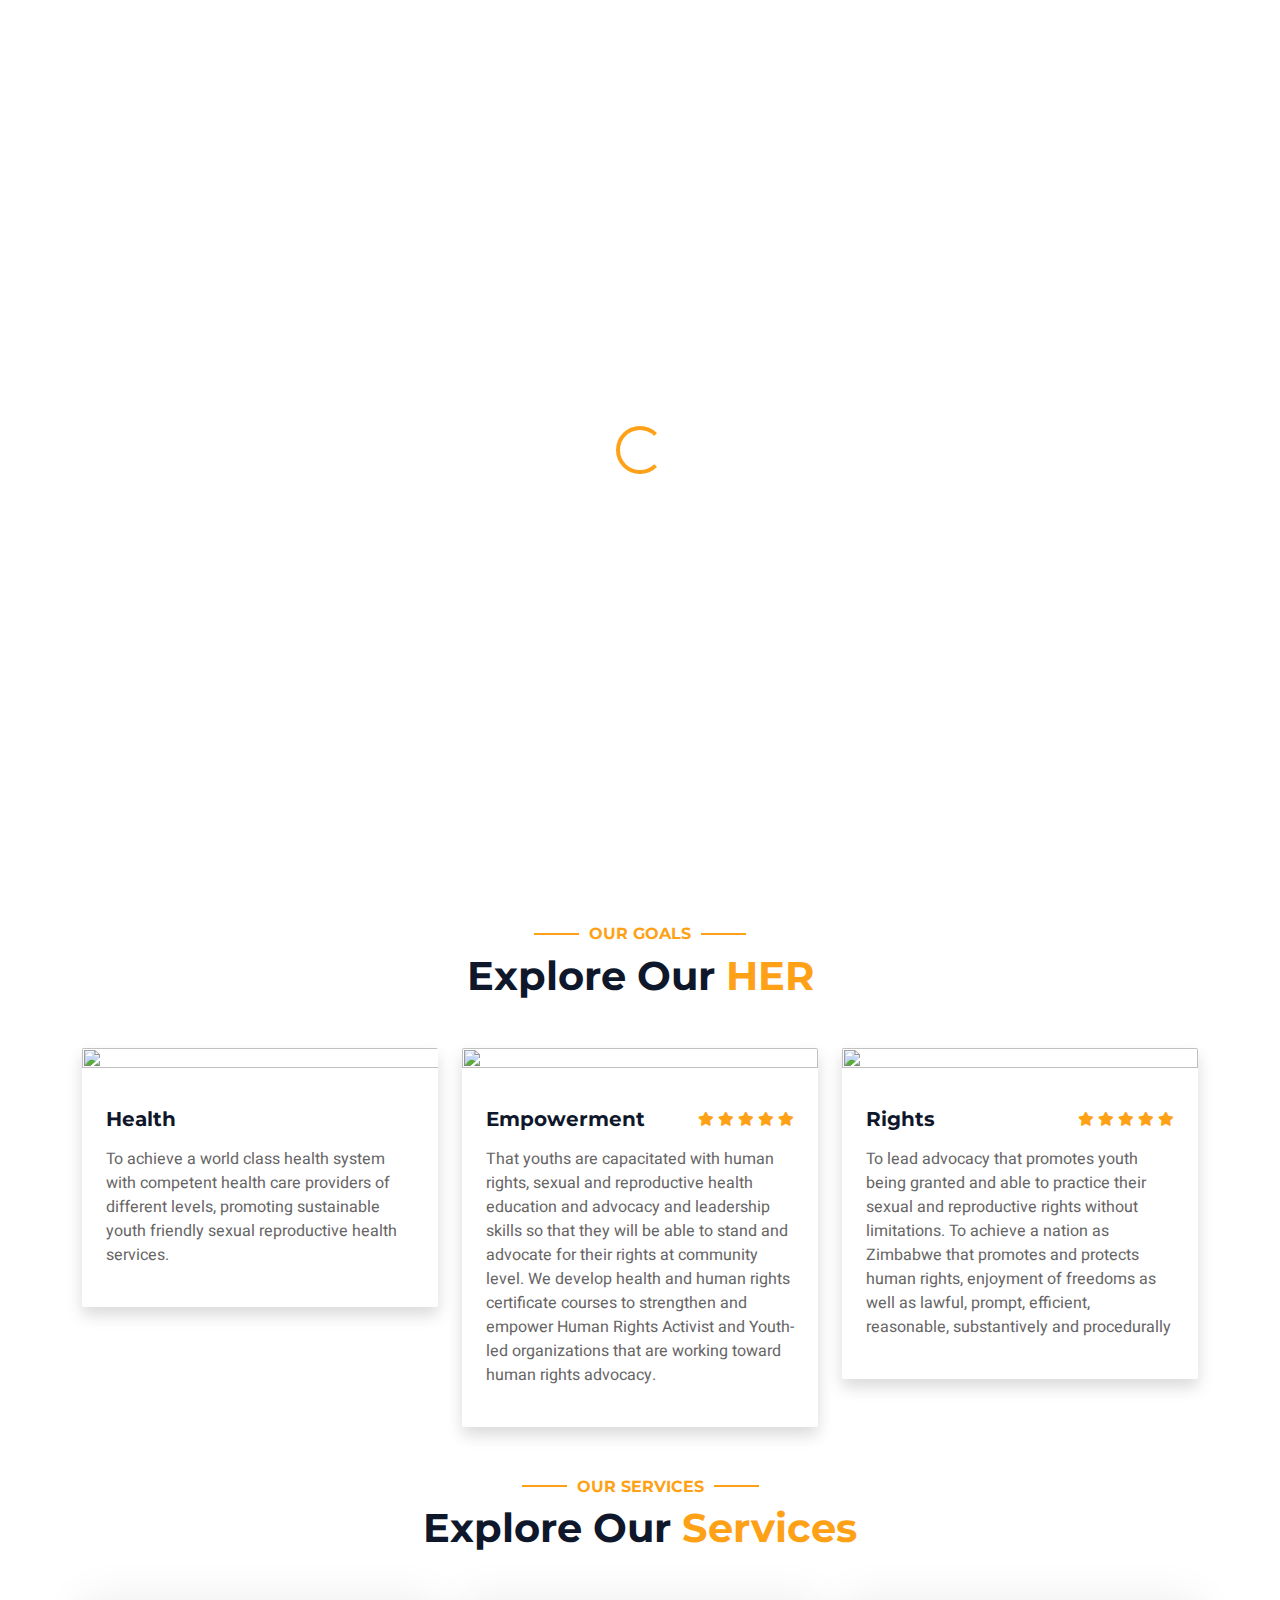
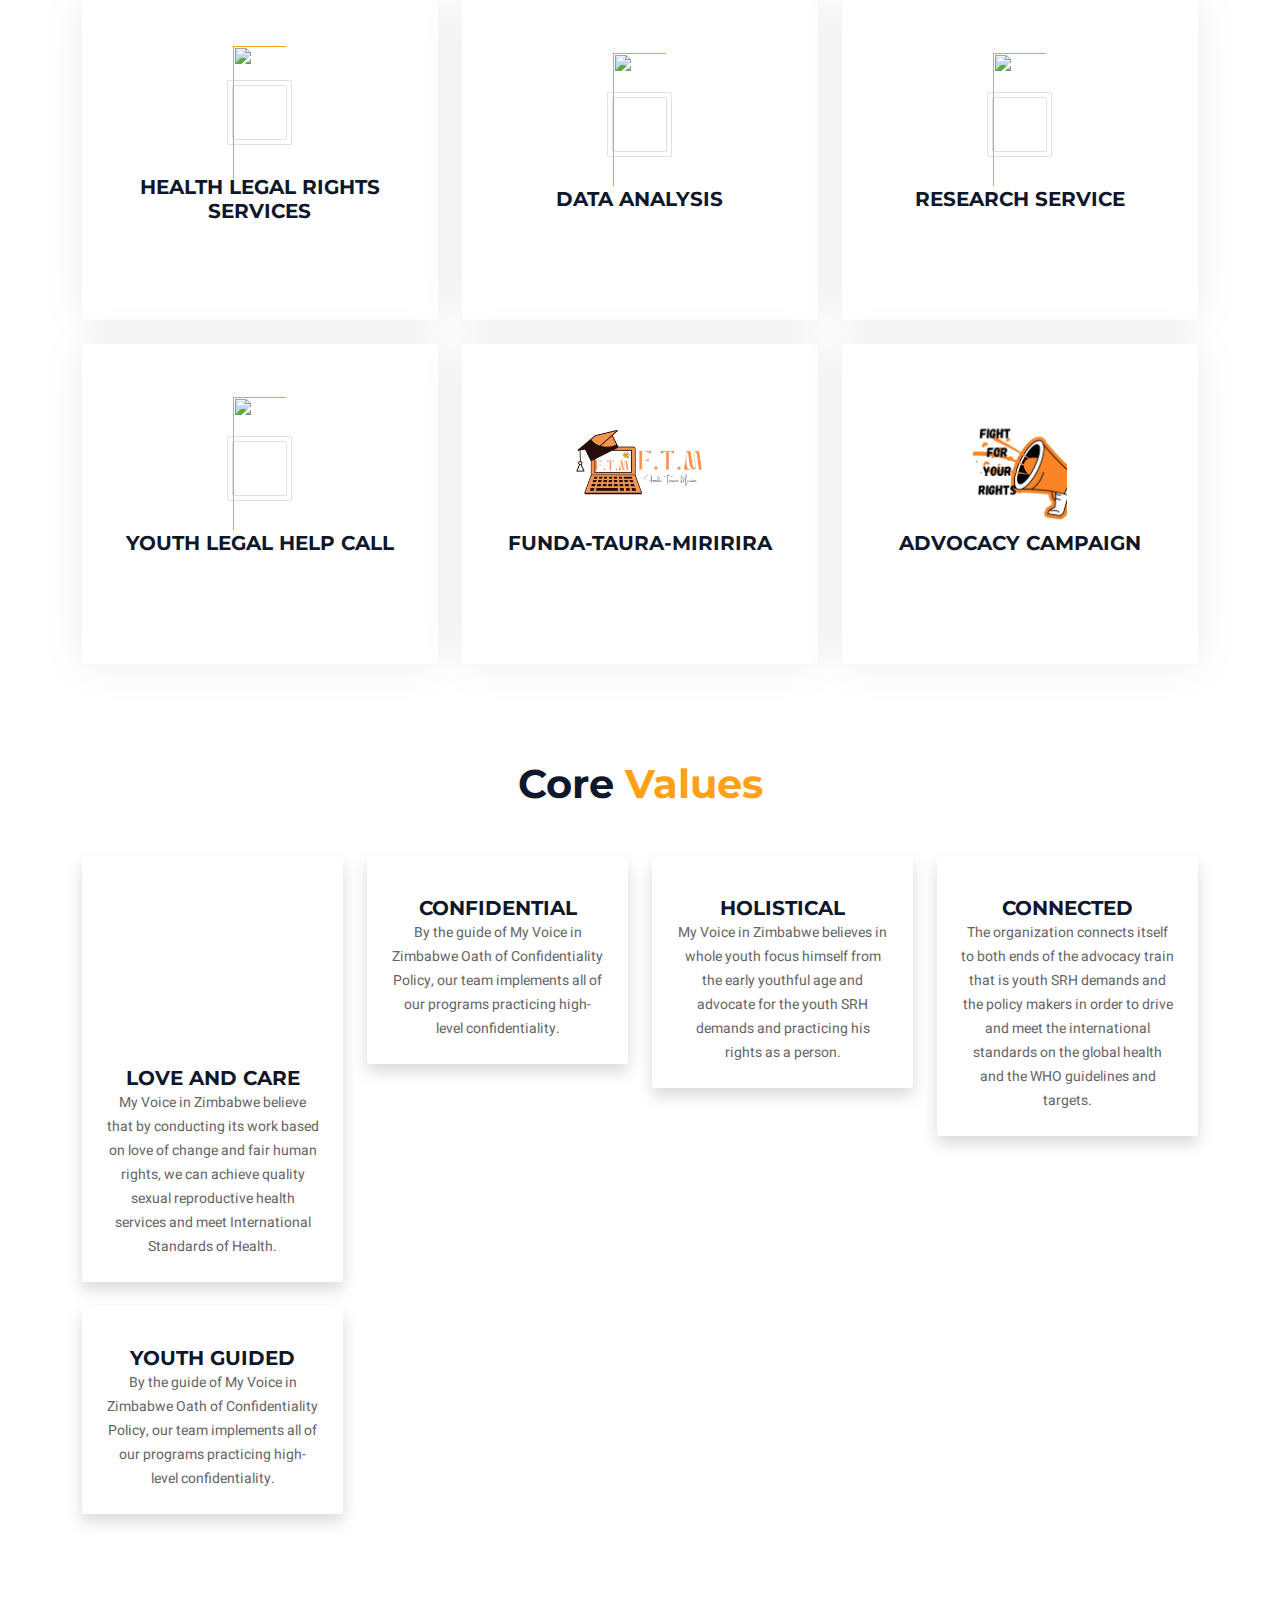
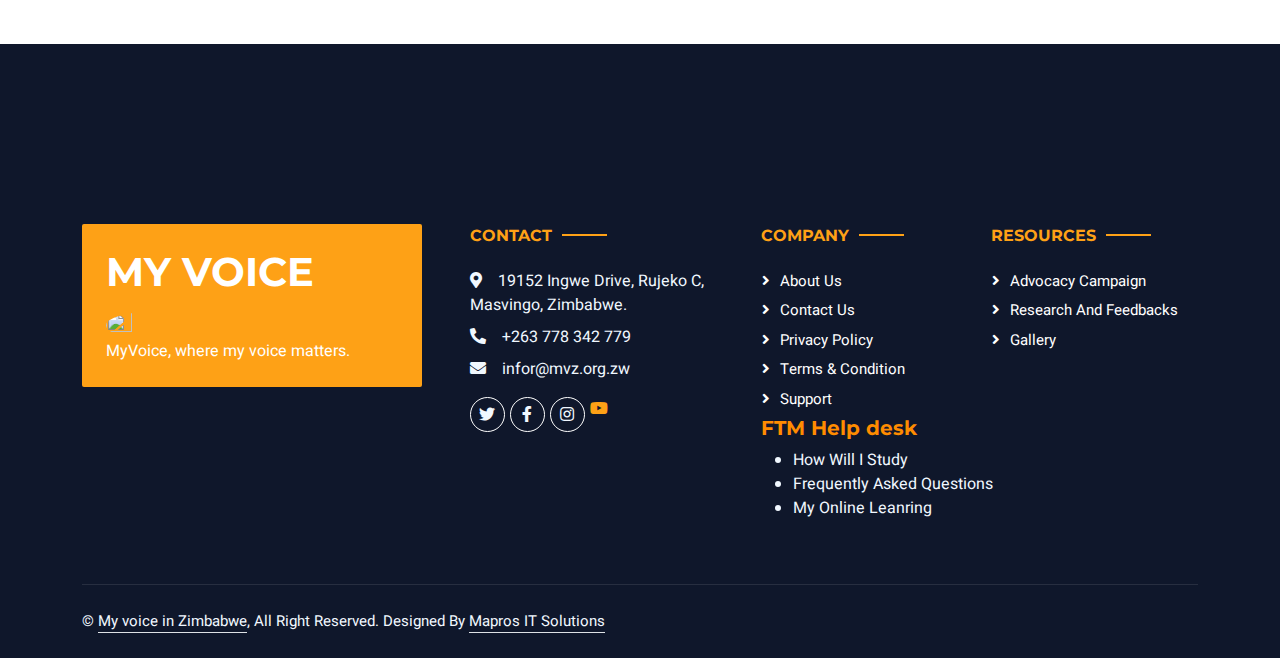
==== commit c43f2776: "Add files via upload" ====
--- a/index.html
+++ b/index.html
@@ -1,791 +1,651 @@
-<!DOCTYPE html>
-<html lang="en">
-
-<head>
-    <meta charset="utf-8">
-    <title>Hotelier - Hotel HTML Template</title>
-    <meta content="width=device-width, initial-scale=1.0" name="viewport">
-    <meta content="" name="keywords">
-    <meta content="" name="description">
-
-    <!-- Favicon -->
-    <link href="images/favicon.ico" rel="icon">
-
-    <!-- Google Web Fonts -->
-    <link rel="preconnect" href="https://fonts.googleapis.com">
-    <link rel="preconnect" href="https://fonts.gstatic.com" crossorigin>
-    <link href="https://fonts.googleapis.com/css2?family=Heebo:wght@400;500;600;700&family=Montserrat:wght@400;500;600;700&display=swap" rel="stylesheet">  
-
-    <!-- Icon Font Stylesheet -->
-    <link href="https://cdnjs.cloudflare.com/ajax/libs/font-awesome/5.10.0/css/all.min.css" rel="stylesheet">
-    <link href="https://cdn.jsdelivr.net/npm/bootstrap-icons@1.4.1/font/bootstrap-icons.css" rel="stylesheet">
-
-    <!-- Libraries Stylesheet -->
-    <link href="lib/animate/animate.min.css" rel="stylesheet">
-    <link href="lib/owlcarousel/assets/owl.carousel.min.css" rel="stylesheet">
-    <link href="lib/tempusdominus/css/tempusdominus-bootstrap-4.min.css" rel="stylesheet" />
-
-    <!-- Customized Bootstrap Stylesheet -->
-    <link href="css/bootstrap.min.css" rel="stylesheet">
-
-    <!-- Template Stylesheet -->
-    <link href="css/style.css" rel="stylesheet">
-    <style type="text/css">
-         .footer {
-  width: 100%;
-  margin-top:-10px;
-  height:auto;
-  background-color: black;
-  padding:10px;
-  margin-left:5px;
-}
-btn{
-  color: rgb(50, 0 54);
-  background-color: rgb(177, 110, 149);
-
-}
-.footer .col {
-  width: 190px;
-  height: auto;
-  float: left;
-  box-sizing: border-box;
-  padding: 20px;
-}
-.footer .col h2 {
-  margin: 0;
-  padding: 0;
-  font-size: 15px;
-  line-height: 17px;
-  padding: 10px 0;
-  color: #FF0063;
-  text-transform: uppercase;
-}
-.footer .col ul {
-  list-style-type: none;
-  padding: 0;
-}
-.footer .col ul li {
-  color: white;
-  font-size: 12px;
-  padding: 5px 0px;
-}
-button{
-  height: 50px;
-  width: 50px;
-}
-
-  button:hover {
-    background-color: green;
-}
-  button:focus {
-    background-color:orange;
-}
-.address ul li {
-  display: inline-block;
-  padding-right: 5px !important;
-}
-
-.footer .col ul li:hover {
-  cursor: pointer;
-  color: lightgray;
-  font-weight: bold;
-}
-.clearfix {
-  clear: both;
-}
-@media only screen and (min-width: 1280px) {
-  .contain {
-    width: 1200px;
-    margin: 0 auto;
-  }
-}
-@media only screen and (max-width: 1139px) {
-  .contain .address {
-    width: 1000px;
-    display: block;
-  }
-  .address h2 {
-    margin: 0px;
-  }
-}
-@media only screen and (max-width: 950px) {
-  .footer .col {
-    width: 33%;
-  }
-  .footer .col h2 {
-    font-size: 14px;
-  }
-  .footer .col ul li {
-    font-size: 13px;
-  }
-}
-@media only screen and (max-width: 500px) {
-    .footer .col {
-      width: 50%;
-    }
-    .footer .col h2 {
-      font-size: 14px;
-    }
-    .footer .col ul li {
-      font-size: 13px;
-    }
-}
-@media only screen and (max-width: 340px) {
-  .footer .col {
-    width: 100%;
-  }
-}
-    @import url('https://fonts.googleapis.com/css?family=Raleway');
-#text{
-display:none;
-}
-.btn-container{
-  margin: auto;
-  height:44px;
-  width:166.23px;
-  
-}
-
-.ftco-services {
-  padding-bottom: 0 !important; }
-
-.services {
-  display: block;
-  width: 100%;
-  -moz-transition: all 0.3s ease;
-  -o-transition: all 0.3s ease;
-  -webkit-transition: all 0.3s ease;
-  -ms-transition: all 0.3s ease;
-  transition: all 0.3s ease; }
-  .services .icon {
-    line-height: 1.3;
-    position: relative;
-    width: 100px;
-    height: 100px;
-    background: #f8fbff;
-    margin: 0 auto;
-    -webkit-border-radius: 50%;
-    -moz-border-radius: 50%;
-    -ms-border-radius: 50%;
-    border-radius: 50%; }
-    .services .icon span {
-      font-size: 50px;
-      background: #2f89fc;
-      background: -moz-linear-gradient(-45deg, #2f89fc 0%, #2cbcbc 100%);
-      background: -webkit-gradient(left top, right bottom, color-stop(0%, #2f89fc), color-stop(100%, #2cbcbc));
-      background: -webkit-linear-gradient(-45deg, #2f89fc 0%, #2cbcbc 100%);
-      background: -o-linear-gradient(-45deg, #2f89fc 0%, #2cbcbc 100%);
-      background: -ms-linear-gradient(-45deg, #2f89fc 0%, #2cbcbc 100%);
-      background: -webkit-linear-gradient(315deg, #2f89fc 0%, #2cbcbc 100%);
-      background: -o-linear-gradient(315deg, #2f89fc 0%, #2cbcbc 100%);
-      background: linear-gradient(135deg, #2f89fc 0%, #2cbcbc 100%);
-      filter: progid:DXImageTransform.Microsoft.gradient( startColorstr='#2f89fc', endColorstr='#00dc94', GradientType=1 );
-      -webkit-background-clip: text;
-      -webkit-text-fill-color: transparent; }
-  .services .media-body h3 {
-    font-size: 20px; }
-
-.about-wrap {
-  width: 100%;
-  padding: 30px;
-  color: rgba(255, 255, 255, 0.7);
-  background: #2f89fc;
-  background: -moz-linear-gradient(-45deg, #2f89fc 0%, #2cbcbc 100%);
-  background: -webkit-gradient(left top, right bottom, color-stop(0%, #2f89fc), color-stop(100%, #2cbcbc));
-  background: -webkit-linear-gradient(-45deg, #2f89fc 0%, #2cbcbc 100%);
-  background: -o-linear-gradient(-45deg, #2f89fc 0%, #2cbcbc 100%);
-  background: -ms-linear-gradient(-45deg, #2f89fc 0%, #2cbcbc 100%);
-  background: -webkit-linear-gradient(315deg, #2f89fc 0%, #2cbcbc 100%);
-  background: -o-linear-gradient(315deg, #2f89fc 0%, #2cbcbc 100%);
-  background: linear-gradient(135deg, #2f89fc 0%, #2cbcbc 100%);
-  filter: progid:DXImageTransform.Microsoft.gradient( startColorstr='#2f89fc', endColorstr='#00dc94', GradientType=1 ); }
-  @media (min-width: 768px) {
-    .about-wrap {
-      padding: 7% 25% 5% 10%; } }
-  .about-wrap .list-services {
-    display: block;
-    margin-bottom: 30px; }
-    .about-wrap .list-services .icon {
-      margin-top: 20px;
-      width: 60px;
-      height: 60px;
-      -moz-transition: all 0.3s ease;
-      -o-transition: all 0.3s ease;
-      -webkit-transition: all 0.3s ease;
-      -ms-transition: all 0.3s ease;
-      transition: all 0.3s ease;
-      position: relative;
-      z-index: 0; }
-      .about-wrap .list-services .icon:after {
-        position: absolute;
-        top: 0;
-        left: 0;
-        right: 0;
-        bottom: 0;
-        width: 60px;
-        height: 60px;
-        content: '';
-        border: 1px solid rgba(255, 255, 255, 0.3);
-        z-index: -1;
-        -webkit-transform: rotate(45deg);
-        -ms-transform: rotate(45deg);
-        transform: rotate(45deg);
-        -moz-transition: all 0.3s ease;
-        -o-transition: all 0.3s ease;
-        -webkit-transition: all 0.3s ease;
-        -ms-transition: all 0.3s ease;
-        transition: all 0.3s ease; }
-      .about-wrap .list-services .icon span {
-        color: #fff;
-        font-size: 30px; }
-    .about-wrap .list-services .text {
-      width: calc(100% - 60px);
-      padding-left: 40px; }
-      .about-wrap .list-services .text h3 {
-        font-size: 20px;
-        color: #fff; }
-    .about-wrap .list-services:hover .icon:after, .about-wrap .list-services:focus .icon:after {
-      -webkit-transform: rotate(180deg);
-      -ms-transform: rotate(180deg);
-      transform: rotate(180deg); }
-
-.gallery {
-  display: block;
-  height: 450px;
-  position: relative; }
-  .gallery .icon {
-    width: 50px;
-    height: 50px;
-    margin: 0 auto;
-    z-index: 0;
-    opacity: 0;
-    position: relative;
-    -moz-transition: all 0.6s ease;
-    -o-transition: all 0.6s ease;
-    -webkit-transition: all 0.6s ease;
-    -ms-transition: all 0.6s ease;
-    transition: all 0.6s ease; }
-    .gallery .icon:after {
-      position: absolute;
-      top: 0;
-      left: 0;
-      right: 0;
-      bottom: 0;
-      width: 50px;
-      height: 50px;
-      content: '';
-      background: #2f89fc;
-      z-index: -1;
-      -moz-transition: all 0.6s ease;
-      -o-transition: all 0.6s ease;
-      -webkit-transition: all 0.6s ease;
-      -ms-transition: all 0.6s ease;
-      transition: all 0.6s ease; }
-    .gallery .icon span {
-      color: #fff; }
-  .gallery:hover .icon, .gallery:focus .icon {
-    opacity: 1; }
-    .gallery:hover .icon:after, .gallery:focus .icon:after {
-      -webkit-transform: rotate(135deg);
-      -ms-transform: rotate(135deg);
-      transform: rotate(135deg); }
-
-.ftco-section-parallax {
-  position: relative; }
-  .ftco-section-parallax .parallax-img {
-    background-size: cover;
-    background-repeat: no-repeat;
-    background-position: center center;
-    position: relative;
-    padding: 4em 0;
-    background: #2f89fc;
-    background: -moz-linear-gradient(-45deg, #2f89fc 0%, #2cbcbc 100%);
-    background: -webkit-gradient(left top, right bottom, color-stop(0%, #2f89fc), color-stop(100%, #2cbcbc));
-    background: -webkit-linear-gradient(-45deg, #2f89fc 0%, #2cbcbc 100%);
-    background: -o-linear-gradient(-45deg, #2f89fc 0%, #2cbcbc 100%);
-    background: -ms-linear-gradient(-45deg, #2f89fc 0%, #2cbcbc 100%);
-    background: -webkit-linear-gradient(315deg, #2f89fc 0%, #2cbcbc 100%);
-    background: -o-linear-gradient(315deg, #2f89fc 0%, #2cbcbc 100%);
-    background: linear-gradient(135deg, #2f89fc 0%, #2cbcbc 100%);
-    filter: progid:DXImageTransform.Microsoft.gradient( startColorstr='#2f89fc', endColorstr='#00dc94', GradientType=1 ); }
-
-.ftco-quote {
-  padding: 0; }
-  .ftco-quote .choose p, .ftco-quote .choose li {
-    color: rgba(255, 255, 255, 0.8); }
-  .ftco-quote .un-styled {
-    padding: 0; }
-    .ftco-quote .un-styled li {
-      list-style: none;
-      margin-bottom: 10px; }
-      .ftco-quote .un-styled li span {
-        color: #fff;
-        margin-right: 10px; }
-
-.staff {
-  width: 100%;
-  display: block;
-  padding: 25px;
-  bordeR: 1px solid whitesmoke;
-  -webkit-box-shadow: 0px 3px 66px -24px rgba(0, 0, 0, 0.2);
-  -moz-box-shadow: 0px 3px 66px -24px rgba(0, 0, 0, 0.2);
-  box-shadow: 0px 3px 66px -24px rgba(0, 0, 0, 0.2);
-  -webkit-border-radius: 4px;
-  -moz-border-radius: 4px;
-  -ms-border-radius: 4px;
-  border-radius: 4px;
-  -moz-transition: all 0.3s ease;
-  -o-transition: all 0.3s ease;
-  -webkit-transition: all 0.3s ease;
-  -ms-transition: all 0.3s ease;
-  transition: all 0.3s ease; }
-
-  h3{
-
-    font-size:10px;
-    font-weight: 100;
-  }
-  </style>
-</head>
-
-<body style="background-color:lightgrey;" >
-
-
-<hr></hr>
-<marquee behavior="alternate" style="font-size:35px;color:darkorange;text-shadow: 2px 2px #ff0000;">Official website of 'My Voice in Zimbabwe'</marquee>
-<hr></hr>
-    <div  class="container-xxl bg-white p-0">
-        <!-- Spinner Start -->
-        <div id="spinner" class="show bg-white position-fixed translate-middle w-100 vh-100 top-50 start-50 d-flex align-items-center justify-content-center">
-            <div class="spinner-border text-primary" style="width: 3rem; height: 3rem;" role="status">
-                <span class="sr-only">Loading...</span>
-            </div>
-        </div>
-        <!-- Spinner End -->
-
-        <!-- Header Start -->
-        <div  class="container-fluid bg-dark px-0">
-            <div   class="row gx-0">
-                <div  style="background-color:darkorange;">
-                    <a href="index.html" class="navbar-brand w-100 h-100 m-0 p-0 d-flex align-items-center justify-content-center">
-<img src="images/lg.jpg"height="150px" width="150px" class="rounded-circle" style="margin-left: -40px;margin-bottom:10px;margin-top:10px;">
-</a>
-                </div>
-                <div style="background-color: red;"  class="col-lg-9">
-                    <div style="background-color: red;"  class="row gx-0 bg-white d-none d-lg-flex">
-                      
-                        
-                    </div>
-                    <nav class="navbar navbar-expand-lg bg-dark navbar-dark p-3 p-lg-0">
-                        <a href="index.html" class="navbar-brand d-block d-lg-none">
-                         
-                        </a>
-                        <button style="text-align:center;position:absolute;border-style: groove;" type="button" class="navbar-toggler" data-bs-toggle="collapse" data-bs-target="#navbarCollapse">
-                            <span class="navbar-toggler-icon">
-                         </span>
-                        </button>
-                        <div style="padding-right:200px;" class="collapse navbar-collapse justify-content-center" id="navbarCollapse">
-                            <div style="margin-top:30px;margin-left: 300px;background-color:transparent;" class="navbar-nav mr-auto py-0">
-                                <a href="index.html" class="nav-item nav-link active">HOME</a>
-                                 <div class="nav-item dropdown">
-                                    <a href="#" class="nav-link dropdown-toggle" data-bs-toggle="dropdown">ABOUT US</a>
-                                    <div class="dropdown-menu rounded-0 m-0">
-                                        <a href="strategic plan.html" class="dropdown-item">Strategic plan</a>
-                                        <a href="###" class="dropdown-item">Policies and guidelines</a>
-                                    </div>
-                                </div>
-                                <a href="###" class="nav-item nav-link">BLOG</a>
-                                 <div class="nav-item dropdown">
-                                    <a href="#" class="nav-link dropdown-toggle" data-bs-toggle="dropdown">RESOURCES</a>
-                                    <div class="dropdown-menu rounded-0 m-0">
-                                        <a href="Advocacy campaign.html" class="dropdown-item">Advocacy campaign</a>
-                                        <a href="##" class="dropdown-item">Research and feedback</a>
-                                         <a href="##" class="dropdown-item">Gallery</a>
-
-                                    </div>
-                                </div>
-                            
-                                <div class="nav-item dropdown">
-                                    <a href="#" class="nav-link dropdown-toggle" data-bs-toggle="dropdown">INTERVENTIONS</a>
-                                    <div class="dropdown-menu rounded-0 m-0">
-                                        <a href="booking.html" class="dropdown-item">Coming soon</a>
-                                        <a href="team.html" class="dropdown-item">Coming soon</a>
-                                        
-                                    </div>
-                                </div>
-                                <div class="nav-item dropdown">
-                                    <a href="#" class="nav-link dropdown-toggle" data-bs-toggle="dropdown">E-HUB</a>
-                                    <div class="dropdown-menu rounded-0 m-0">
-                                        <a href="##" class="dropdown-item">My Voice Staff</a>
-                                        <a href="EHUB.html" class="dropdown-item">Funda-Taura-Miririra</a>
-                                    </div>
-                                </div>
-                                    <div class="nav-item dropdown">
-                                    <a href="#" class="nav-link dropdown-toggle" data-bs-toggle="dropdown">FTM HELP DESK</a>
-                                    <div class="dropdown-menu rounded-0 m-0">
-                                        <a href="How we study.html" class="dropdown-item">How Will I Study</a>
-                                        <a href="##" class="dropdown-item">Frequently Asked Questions</a>
-                                        <a href="MY ONLINE LEARNING.html" class="dropdown-item">My Online learning</a>
-                                    </div>
-                                </div>
-
-                                                         </div>
-
-                                 
-                        </div>
-                    </nav>
-
-                </div>
-            </div>
-         </div>
-
-        <!-- Header End -->
-
-
-        <!-- Carousel Start -->
-        <div class="container-fluid p-0 mb-5">
-            <div id="header-carousel" class="carousel slide" data-bs-ride="carousel">
-                <div class="carousel-inner">
-                    <div class="carousel-item active">
-                        <img class="w-100" src="images/friends.jpg" alt="Image" height="80%">
-                        <div class="carousel-caption d-flex flex-column align-items-center justify-content-center">
-                            <div class="p-3" style="max-width: 700px;">
-                                <h6 style="font-size:22px;margin-top:50px;" class="section-title text-white text-uppercase mb-3 animated slideInDown">Our Mission</h6>
-                                <h1 style="font-size:17px;" class="display-3 text-white mb-4 animated slideInDown">To create friendly space for youth’s interactions, learning and free reliable Sexual Reproductive Health services.</h1>
-                                     </div>
-                        </div>
-                    </div>
-                    <div class="carousel-item">
-                        <img class="w-100" src="images/future.jpg" alt="Image">
-                        <div class="carousel-caption d-flex flex-column align-items-center justify-content-center">
-                            <div class="p-3" style="max-width: 700px;">
-                                <h6 style="font-size:22px;"  class="section-title text-white text-uppercase mb-3 animated slideInDown">Our Vision</h6>
-                                <h1  style="font-size:17px;" class="display-3 text-white mb-4 animated slideInDown">Our vision by 2025 is a healthy physically, mentally, emotionally and sexually youth in a healthy and safer environment.</h1>
-                                
-                            </div>
-                        </div>
-                    </div>
-                </div>
-               
-            </div>
-        
-        <!-- Carousel End -->
-
-
-      
-        <!-- About Start -->
-<section style="background-color:lightgrey;" class="ftco-section ftco-services">
-      <h1 style="color: darkorange;text-align:center;">Our Services</h1>
-      <div style="background-color:lightgrey;" class="container">
-
-
-          <div style="background-color:lightgrey;" class="col-md-7 text-center heading-section ftco-animate">
-            
-            
-          
-          </div>
-        </div>
-        <marquee bgcolor="lightgrey" behavior="scroll">
-          <br></br>
-        <div class="row">
-          <div style="margin-bottom:20px;" class="col-md-3 d-flex align-self-stretch ftco-animate">
-            <div class="media block-6 services d-block text-center">
-              <div class="icon d-flex justify-content-center align-items-center">
-                    <span class="flight_icon"><img src="images/hrl.jpg"height="150px" width="170px" ></span>
-              </div>
-              <div class="media-body p-2 mt-3">
-                <h3 class="heading" style="font-size:17px;margin-top:10px;">Health Rights Legal Services</h3>
-                 </div>
-            </div>      
-          </div>
-          <div class="col-md-3 d-flex align-self-stretch ftco-animate">
-            <div class="media block-6 services d-block text-center">
-              <div class="icon d-flex justify-content-center align-items-center">
-                    <span  class="flight_icon"><img src="images/call.jpg"height="150px" width="170px" ></span>
-              </div> 
-              <div class="media-body p-2 mt-3">
-                <h3 class="heading" style="font-size:17px;margin-top:10px;">Youth Legal Help Call</h3>
-                   </div>
-            </div>    
-          </div>
-          <div class="col-md-3 d-flex align-self-stretch ftco-animate">
-            <div class="media block-6 services d-block text-center">
-              <div class="icon d-flex justify-content-center align-items-center">
-                        <span class="flight_icon"><img src="images/advocacy.png"height="150px" width="160px" ></span>
-     </div>
-              <div class="media-body p-2 mt-3">
-                <h3 class="heading" style="font-size:17px;margin-top:10px;">Advocacy campaign</h3>
-                   </div>
-            </div>      
-          </div>
-          <br></br>
-        
-
-           <div class="col-md-3 d-flex align-self-stretch ftco-animate">
-            <div class="media block-6 services d-block text-center">
-              <div class="icon d-flex justify-content-center align-items-center">
-                  <span class="flight_icon"><img src="images/data.jpg"height="160px" width="170px" ></span>
-              </div>
-              <div class="media-body p-2 mt-3">
-                <h3 class="heading" style="font-size:17px;margin-top:10px;">Data analysis </h3>
-                    </div>
-                    <br></br>
-                    <br></br>
-
-            </div>      
-          </div>
-          <br></br>
-
-           <div class="col-md-3 d-flex align-self-stretch ftco-animate">
-            <div class="media block-6 services d-block text-center">
-              <div class="icon d-flex justify-content-center align-items-center">
-                  <span class="flight_icon"><img src="images/research.jpg"height="160px" width="170px" ></span>
-              </div>
-              <div class="media-body p-2 mt-3">
-                <h3 class="heading" style="font-size:17px;margin-top:10px;">Research service </h3>
-                    </div>
-            </div>      
-          </div>
-            <div class="col-md-3 d-flex align-self-stretch ftco-animate">
-            <div class="media block-6 services d-block text-center">
-              <div class="icon d-flex justify-content-center align-items-center">
-                  <span class="flight_icon"><img src="images/ftm.jpg"height="160px" width="170px" ></span>
-              </div>
-              <div class="media-body p-2 mt-3">
-                <h3 class="heading" style="font-size:17px;margin-top:10px;">Funda-Taura-Miririra</h3>
-                    </div>
-            </div>      
-          </div>
-        </div>
-      </div>
-
-      </marquee>
-
-<div  style="border-style: solid;background-color: black;" class="container">
-        <div style="border-style: solid;background-color: black;"   class="row d-flex no-gutters">
-            <div class="col-md-6 img" class="rounded-circle" style="background-image: url(images/us.jpg);"class="rounded-circle">
-            </div>
-            <div style="background-color: black;" class="col-md-6 d-flex">
-                            
-                            <p  style="color: darkorange;font-size: 13pt;background-image:url(images/stars.jpg);margin-left:10px;margin-right:10px;">
-                                <b style="margin-left:180px;">ABOUT US</b>
-                                <br></br>
-                                 My Voice in Zimbabwe advocate for sexual reproductive health and rights of youth in Zimbabwe. We connect ourselves to both ends of the advocacy train that is youth sexual reproductive health and rights demands and the policy makers in order to drive and meet the world class health and human rights standards and in accordance to International, Regional and Local guidelines or and Human Rights.   </p style="font-size: 20pt;color: black;">
-                          
-                         
-
-                    </section>
-        
-
-
-
-<section style="padding-top:10px;background-color:lightgrey;">
-<h1 style="color:darkorange;text-align:center;">Core Values</h1>
- <br></br>
-<br></br>
- <div  class="container">
-
-
-          <div  class="col-md-7 text-center heading-section ftco-animate">
-            
-            
-          
-          </div >
-        </div>
-        <div class="row">
-          <div style="margin: auto;margin-top:10px;" class="col-md-3 d-flex align-self-stretch ftco-animate">
-            <div class="media block-6 services d-block text-center">
-              <div class="icon d-flex justify-content-center align-items-center">
-                <span class="flight_icon"><img src="images/love.jpg"class="rounded-circle" height="170px" width="220px" ></span>
-              </div>
-              <div style="margin:auto;margin-top:10px;" class="media-body p-2 mt-3">
-                <h3 style="margin-top:10px;" class="heading">LOVE and CARE</h3>
-                <p style="color:black;width:100%;font:1.5rem;">My Voice in Zimbabwe believe that by conducting its work based on love of change and fair human rights, we can achieve quality sexual reproductive health services and meet International Standards of Health.</p>
-                 </div>
-            </div>      
-          </div>
-          <div style="margin: auto;margin-top:10px;" class="col-md-3 d-flex align-self-stretch ftco-animate">
-            <div class="media block-6 services d-block text-center">
-              <div class="icon d-flex justify-content-center align-items-center">
-                <span  class="flight_icon"><img src="images/confidential.jpg"class="rounded-circle" height="170" width="220px" ></span>
-              </div>
-              <div style="margin: auto;margin-top:10px;" class="media-body p-2 mt-3">
-                <h3 style="margin-top:10px;" class="heading">CONFIDENTIAL</h3>
-                                <p style="color:black;">By the guide of My Voice in Zimbabwe Oath of Confidentiality Policy, our team implements all of our programs practicing high-level confidentiality. </p>
-                   </div>
-            </div>    
-          </div>
-          <div align="right" style="margin: auto;margin-top:10px; " class="col-md-3 d-flex align-self-stretch ftco-animate">
-            <div class="media block-6 services d-block text-center">
-              <div class="icon d-flex justify-content-center align-items-center">
-                    <span class="flight_icon"><img src="images/holistical.jpg"class="rounded-circle" height="170px" width="220px" ></span>
-     </div>
-              <div style="margin: auto;margin-top:10px;" class="media-body p-2 mt-3">
-                <h3 style="margin-top:10px;" class="heading">HOLISTICAL</h3>
-                  <p style="color:black;">My Voice in Zimbabwe believes in whole youth focus himself from the early youthful age and advocate for the youth SRH demands and practicing his rights as a person. </p>
-
-                   </div>
-            </div>      
-          </div>
-      
-
-      
-     
-          <div style="margin: auto;" class="col-md-3 d-flex align-self-stretch ftco-animate">
-            <div class="media block-6 services d-block text-center">
-              <div class="icon d-flex justify-content-center align-items-center">
-                <span style="margin-top:15px"; class="flight_icon"><img src="images/connected.jpg"class="rounded-circle" height="170px" width="220px" ></span>
-              </div>
-              <div style="margin: auto;margin-top:10px;float: left;" class="media-body p-2 mt-3">
-                <h3 style="margin-top:15px;" class="heading">CONNECTED</h3>
-                <p style="color:black;">The organization connects itself to both ends of the advocacy train that is youth SRH demands and the policy makers in order to drive and meet the international standards on the global health and the WHO guidelines and targets.</p>
-                 </div>
-            </div>      
-          </div>
-          <div style="margin: auto;margin-top:10px;" class="col-md-3 d-flex align-self-stretch ftco-animate">
-            <div class="media block-6 services d-block text-center">
-              <div class="icon d-flex justify-content-center align-items-center">
-                <span  class="flight_icon"><img src="images/youth.jpg"class="rounded-circle" height="170px" width="220px" ></span>
-              </div>
-              <div class="media-body p-2 mt-3">
-                <h3 style="margin-top:10px;" class="heading">YOUTH GUIDED</h3>
-                                <p style="color:black;">By the guide of My Voice in Zimbabwe Oath of Confidentiality Policy, our team implements all of our programs practicing high-level confidentiality. </p>
-                   </div>
-            </div>    
-          </div>
-
-
-        </section>
-      <br></br>
-       <section style=";" >
-     <h1 style="color:darkorange;text-align:center;">Our Goals</h1>
-     <br></br>
-
-       <div class="container">
- <div class="col-md-7 text-center heading-section ftco-animate">
-            
-        </div>
-        </div>
-        <div class="row">
-         
-          <div style="margin:auto;margin-top:10px;" class="col-md-3 d-flex align-self-stretch ftco-animate">
-            <div class="media block-6 services d-block text-center">
-              <div class="icon d-flex justify-content-center align-items-center">
-                <span  class="flight_icon"><img src="images/nurse.jpg"height="170px" width="220px" ></span>
-              </div>
-              <div class="media-body p-2 mt-3">
-                <h3 style="margin-top:10px;" class="heading">HEALTH</h3>
-                <p style="color:black;">To achieve a world class health system with competent health care providers of different levels, promoting sustainable youth friendly sexual reproductive health services.</p>
-                   </div>
-            </div>    
-          </div>
-
-           <div style="margin:auto;margin-top:10px;" class="col-md-3 d-flex align-self-stretch ftco-animate">
-            <div class="media block-6 services d-block text-center">
-              <div class="icon d-flex justify-content-center align-items-center">
-                <span  class="flight_icon"><img src="images/empowerment.jpg"height="170px" width="220px" ></span>
-              </div>
-              <div class="media-body p-2 mt-3">
-                <h3 style="margin-top:10px;" class="heading">EMPOWERMENT</h3>
-                <p style="color:black;">That youths are capacitated with human rights, sexual and reproductive health education and advocacy and leadership skills so that they will be able to stand and advocate for their rights at community level. We develop health and human rights certificate courses to strengthen and empower Human Rights Activist and Youth-led organizations that are working toward human rights advocacy.</p>
-                   </div>
-            </div>    
-          </div>
-           <div style="margin:auto;margin-top:10px;" class="col-md-3 d-flex align-self-stretch ftco-animate">
-            <div class="media block-6 services d-block text-center">
-              <div class="icon d-flex justify-content-center align-items-center">
-                <span  class="flight_icon"><img src="images/HR.jpg"height="170px" width="220px" ></span>
-              </div>
-              <div class="media-body p-2 mt-3">
-                <h3 style="margin-top:10px;"  class="heading">RIGHTS</h3>
-                <p style="color:black;">To led advocacy that promotes youth being granted and able to practice their sexual and reproductive rights without limitations. To achieve a nation as Zimbabwe that promotes and protects human rights, enjoyment of freedoms as well as lawful, prompt, efficient, reasonable, substantively and procedurally.</p>
-                   </div>
-            </div>    
-          </div>
-         
-     </section>
-
-        <!-- Footer Start -->
-    <footer style="height:100%;margin-bottom:1px;padding: 20px;" >
-<div class="footer">
-  <div style="padding-left: 100px;" class="contain">
-  <div  class="col">
-    <h2 style="color:darkorange;font-size: 20px;">FTM Help desk</h2>
-    <ul>
-      <li>How Will I Study</li>
-      <li>Frequently Asked Questions</li>
-      <li>My Online Leanring</li>
-    </ul>
-  </div>
-  
-<div class="col">
-    <h2 style="color:darkorange;font-size: 20px;">Resources</h2>
-    <ul>
-      <li>Advocacy campaign</li>
-      <li>Research and Feedbacks</li>
-      <li>Gallery</li>
-    </ul>
-  </div>
-<div  class="col">
-    <h2 style="color:darkorange;font-size: 20px;">Social media</h2>
-    <ul> 
-      <a href="jw.org" style="text-decoration-style:none ;"><li >Facebook</li></a>
-      <a href="https://www.instagram.com/my_voice_in_zimbabwe/?igshid=YmMyMTA2M2Y%3D"><li>Instagram</li></a>
-      <li>Twitter</li>
-     <a href="https://www.youtube.com/@myvoice701"><li>YouTube</li></a>
-    </ul>
-  </div>
-  
-  <div class="col">
-    <h2 style="color:darkorange;font-size: 19px;">Contact Us</h2>
-    <ul>
-      <li style="padding-top:inherit;">+263 778 342 779</li>
-      <li>+263 714 074 220</li>
-      <li>infor@mvz.org.zw</li>
-       <li>service.mvz@gmail.com</li>
-    </ul>
-  </div>
-  <div  style="padding-left: 50px;" class="col address">
-    <h2 style="color:darkorange;font-size: 19px;">Address </h2>
-    <ul>
-      <li>19152 Ingwe Drive, Rujeko C, Masvingo, Zimbabwe.</li>
-  </ul>
-  </div>
-<div class="clearfix">
-    <div class="col-lg-5 px-5 text-end">
-                            <div class="d-inline-flex align-items-center py-2">
-                                <a class="me-3" href=""><i class="fab fa-facebook-f"></i></a>
-                                <a class="me-3" href=""><i class="fab fa-twitter"></i></a>
-                                <a class="me-3" href=""><i class="fab fa-linkedin-in"></i></a>
-                                <a class="me-3" href=""><i class="fab fa-instagram"></i></a>
-                                <a class="" href=""><i class="fab fa-youtube"></i></a>
-                            </div>
-                        </div> 
-</div>
-</div>
-</div>
-</footer>
-        <!-- Footer End -->
-
-
-        <!-- Back to Top -->
-       
-    </div>
-
-    <!-- JavaScript Libraries -->
-    <script src="https://code.jquery.com/jquery-3.4.1.min.js"></script>
-    <script src="https://cdn.jsdelivr.net/npm/bootstrap@5.0.0/dist/js/bootstrap.bundle.min.js"></script>
-    <script src="lib/wow/wow.min.js"></script>
-    <script src="lib/easing/easing.min.js"></script>
-    <script src="lib/waypoints/waypoints.min.js"></script>
-    <script src="lib/counterup/counterup.min.js"></script>
-    <script src="lib/owlcarousel/owl.carousel.min.js"></script>
-    <script src="lib/tempusdominus/js/moment.min.js"></script>
-    <script src="lib/tempusdominus/js/moment-timezone.min.js"></script>
-    <script src="lib/tempusdominus/js/tempusdominus-bootstrap-4.min.js"></script>
-
-    <!-- Template Javascript -->
-    <script src="js/main.js"></script>
-</body>
-
-</html>
+<!DOCTYPE html>
+<html lang="en">
+
+<head >
+    <meta charset="utf-8">
+    <title>My Voice Homepage</title>
+    <meta content="width=device-width, initial-scale=1.0" name="viewport">
+    <meta content="" name="keywords">
+    <meta content="" name="description">
+
+    <!-- Favicon -->
+    <link href="img/favicon.ico" rel="icon">
+
+    <!-- Google Web Fonts -->
+    <link rel="preconnect" href="https://fonts.googleapis.com">
+    <link rel="preconnect" href="https://fonts.gstatic.com" crossorigin>
+    <link href="https://fonts.googleapis.com/css2?family=Heebo:wght@400;500;600;700&family=Montserrat:wght@400;500;600;700&display=swap" rel="stylesheet">  
+
+    <!-- Icon Font Stylesheet -->
+    <link href="https://cdnjs.cloudflare.com/ajax/libs/font-awesome/5.10.0/css/all.min.css" rel="stylesheet">
+    <link href="https://cdn.jsdelivr.net/npm/bootstrap-icons@1.4.1/font/bootstrap-icons.css" rel="stylesheet">
+
+    <!-- Libraries Stylesheet -->
+    <link href="lib(new)/animate/animate.min.css" rel="stylesheet">
+    <link href="lib(new)/owlcarousel/assets/owl.carousel.min.css" rel="stylesheet">
+    <link href="lib(new)/tempusdominus/css/tempusdominus-bootstrap-4.min.css" rel="stylesheet" />
+
+    <!-- Customized Bootstrap Stylesheet -->
+    <link href="css(new)/bootstrap.min.css" rel="stylesheet">
+
+    <!-- Template Stylesheet -->
+    <link href="css(new)/style.css" rel="stylesheet">
+</head>
+
+<body >
+    <div class="container-xxl bg-white p-0">
+        <!-- Spinner Start -->
+        <div id="spinner" class="show bg-white position-fixed translate-middle w-100 vh-100 top-50 start-50 d-flex align-items-center justify-content-center">
+            <div class="spinner-border text-primary" style="width: 3rem; height: 3rem;" role="status">
+                <span class="sr-only">Loading...</span>
+            </div>
+        </div>
+        <!-- Spinner End -->
+
+        <!-- Header Start -->
+
+        <div style="background-color: green;" class="container-fluid bg-dark px-0">
+            <div class="row gx-0">
+                <div class="col-lg-3 bg-dark d-none d-lg-block">
+                    <img style="border-radius:50%;margin-left:10%;margin-top:5%;float:center;margin-bottom:10%;" width="40%" height="70%" src="img/logo.png">
+                    <a href="index.html" class="navbar-brand w-100 h-100 m-0 p-0 d-flex align-items-center justify-content-center">
+                        <h1 class="m-0 text-primary text-uppercase"></h1>
+                    </a>
+                </div>
+                <div class="col-lg-9">
+                    <div class="row gx-0 bg-white d-none d-lg-flex">
+                        <div class="col-lg-7 px-5 text-start">
+                            <div class="h-100 d-inline-flex align-items-center py-2 me-4">
+                                <i class="fa fa-envelope text-primary me-2"></i>
+                                <p class="mb-0">info@mvz.org.zw</p>
+                            </div>
+                            <div class="h-100 d-inline-flex align-items-center py-2">
+                                <i class="fa fa-phone-alt text-primary me-2"></i>
+                                <p class="mb-0">+263 778 342 779</p>
+                            </div>
+                        </div>
+                        <div class="col-lg-5 px-5 text-end">
+                            <div class="d-inline-flex align-items-center py-2">
+                                <a class="me-3" href=""><i class="fab fa-facebook-f"></i></a>
+                                <a class="me-3" href=""><i class="fab fa-twitter"></i></a>
+                                <a class="me-3" href=""><i class="fab fa-linkedin-in"></i></a>
+                                <a class="me-3" href=""><i class="fab fa-instagram"></i></a>
+                                <a class="" href=""><i class="fab fa-youtube"></i></a>
+                            </div>
+                        </div>
+                    </div>
+                    <nav class="navbar navbar-expand-lg bg-dark navbar-dark p-3 p-lg-0">
+                        <a href="index.html" class="navbar-brand d-block d-lg-none">
+                            <h1 style="font-size:15px;border:solid;" class="m-0 text-primary text-uppercase">My Voice</h1>
+                        </a>
+                        <button type="button" class="navbar-toggler" data-bs-toggle="collapse" data-bs-target="#navbarCollapse">
+                            <span class="navbar-toggler-icon"></span>
+                        </button>
+
+                        <div class="collapse navbar-collapse justify-content-between" id="navbarCollapse">
+                            <div class="navbar-nav mr-auto py-0">
+                                <a href="index.html" class="nav-item nav-link active">HOME</a>
+                                 <div class="nav-item dropdown">
+                                    <a href="#" class="nav-link dropdown-toggle" data-bs-toggle="dropdown">ABOUT US</a>
+                                    <div class="dropdown-menu rounded-0 m-0">
+                                        <a href="strategic plan.html" class="dropdown-item">Strategic Plan</a>
+                                        <a href="##" class="dropdown-item">Policies and guidelines</a>
+                                        </div>
+                                </div>
+                                <a href="##" class="nav-item nav-link">BLOG</a>
+                                 <div class="nav-item dropdown">
+                                    <a href="#" class="nav-link dropdown-toggle" data-bs-toggle="dropdown">RESOURCES</a>
+                                    <div class="dropdown-menu rounded-0 m-0">
+                                        <a href="Advocacy campaign.html" class="dropdown-item">Advocacy Campaign</a>
+                                        <a href="##" class="dropdown-item">Research and feedback</a>
+                                        <a href="##" class="dropdown-item">Gallery</a>
+                                    </div>
+                                </div>
+                                 <div class="nav-item dropdown">
+                                    <a href="#" class="nav-link dropdown-toggle" data-bs-toggle="dropdown">INTERVENTIONS</a>
+                                    <div class="dropdown-menu rounded-0 m-0">
+                                        <a href="##" class="dropdown-item">Coming soon</a>
+                                        <a href="##" class="dropdown-item">Coming Soon</a>
+                                       </div>
+                                      
+                            </div>
+
+                            <div class="nav-item dropdown">
+                                    <a href="#" class="nav-link dropdown-toggle" data-bs-toggle="dropdown">MVZ-HUB</a>
+                                    <div class="dropdown-menu rounded-0 m-0">
+                                        <a href="##" class="dropdown-item">My Voice Staff</a>
+                                        <a href="EHUB.html" class="dropdown-item">Funda-Taura-Miririra</a>
+                                       </div>
+                            </div>
+
+                            <div class="nav-item dropdown">
+                                    <a href="#" class="nav-link dropdown-toggle" data-bs-toggle="dropdown">FTM HELP DESK</a>
+                                    <div class="dropdown-menu rounded-0 m-0">
+                                        <a href="How we study.html" class="dropdown-item">How Will I Study</a>
+                                        <a href="FAQ.html" class="dropdown-item">Frequently Asked Questions</a>
+                                        <a href="MY ONLINE LEARNING.html" class="dropdown-item">My Online Study</a>
+                                       </div>
+                                                                   </div>
+
+                            <a style="font-size:15px;" href="EHUB.html" class="btn btn-primary rounded-0 py-4 px-md-5 d-none d-lg-block">Funda Taura Miririra<i class="fa fa-arrow-right ms-3"></i></a>
+                        </div>
+                    </nav>
+                </div>
+            </div>
+        </div>
+        <!-- Header End -->
+
+
+        <!-- Carousel Start -->
+        <div class="container-fluid p-0 mb-5">
+            <div id="header-carousel" class="carousel slide" data-bs-ride="carousel">
+                <div class="carousel-inner">
+                    <div class="carousel-item active">
+                        <img class="w-100" src="img/friends.jpg" alt="Image">
+                        <div class="carousel-caption d-flex flex-column align-items-center justify-content-center">
+                            <div class="p-3" style="max-width: 700px;">
+                                <h6 style="font-size:px;" class="section-title text-white text-uppercase mb-3 animated slideInDown">Our Mission</h6>
+                                <h1 style="font-size:35px;" class="display-3 text-white mb-4 animated slideInDown">To create friendly space for youth’s interactions, learning and free reliable Sexual Reproductive Health services</h1>
+
+                            </div>
+                        </div>
+                    </div>
+                    <div class="carousel-item">
+                        <img class="w-100" src="img/future.jpg" alt="Image">
+                        <div class="carousel-caption d-flex flex-column align-items-center justify-content-center">
+                            <div class="p-3" style="max-width: 700px;">
+                                <h6 style="font-size:px;" class="section-title text-white text-uppercase mb-3 animated slideInDown">Our Vision</h6>
+                                <h1 style="font-size:35px;" class="display-3 text-white mb-4 animated slideInDown">Our vision by 2025 is a healthy physically, mentally, emotionally and sexually youth in a healthy and safer environment</h1>
+
+                            </div>
+                        </div>
+                    </div>
+                </div>
+               
+            </div>
+        </div>
+        <!-- Carousel End -->
+
+
+        <!-- Booking Start -->
+       
+        <!-- Booking End -->
+
+
+        <!-- About Start -->
+        <div class="container-xxl py-5">
+            <div class="container">
+                <div class="row g-5 align-items-center">
+                    <div class="col-lg-6">
+                        <h6 class="section-title text-start text-primary text-uppercase">About Us</h6>
+                        <h1 class="mb-4">Welcome to <span class="text-primary text-uppercase">My Voice</span></h1>
+                        <p class="mb-4"> My Voice in Zimbabwe advocate for sexual reproductive health and rights of youth in Zimbabwe. We connect ourselves to both ends of the advocacy train that is youth sexual reproductive health and rights demands and the policy makers in order to drive and meet the world class health and human rights standards and in accordance to International, Regional and Local guidelines or and Human Rights.   
+                     </p>
+                        <div class="row g-3 pb-4">
+                            <div class="col-sm-4 wow fadeIn" data-wow-delay="0.1s">
+                                <div class="border rounded p-1">
+                                    <div class="border rounded text-center p-4">
+                                        <i class="fa fa-hotel fa-2x text-primary mb-2"></i>
+                                        <h2 class="mb-1" data-toggle="counter-up">6</h2>
+                                        <p class="mb-0">Campaigns</p>
+                                    </div>
+                                </div>
+                            </div>
+                            <div class="col-sm-4 wow fadeIn" data-wow-delay="0.3s">
+                                <div class="border rounded p-1">
+                                    <div class="border rounded text-center p-4">
+                                        <i class="fa fa-users-cog fa-2x text-primary mb-2"></i>
+                                        <h2 class="mb-1" data-toggle="counter-up">578</h2>
+                                        <p class="mb-0">Reach</p>
+                                    </div>
+                                </div>
+                            </div>
+                            <div class="col-sm-4 wow fadeIn" data-wow-delay="0.5s">
+                                <div class="border rounded p-1">
+                                    <div class="border rounded text-center p-4">
+                                        <i class="fa fa-users fa-2x text-primary mb-2"></i>
+                                        <h2 class="mb-1" data-toggle="counter-up">6</h2>
+                                        <p class="mb-0">Courses</p>
+                                    </div>
+                                </div>
+                            </div>
+                        </div>
+                        <a class="btn btn-primary py-3 px-5 mt-2" href="">Explore More</a>
+                    </div>
+                    <div class="col-lg-6">
+                        <div class="row g-3">
+                            <div class="col-6 text-end">
+                                <img class="img-fluid rounded w-75 wow zoomIn" data-wow-delay="0.1s" src="img/about-1.jpg" style="width:100%; height:80%;">
+                            </div>
+                            <div class="col-6 text-start">
+                                <img class="img-fluid rounded w-100 wow zoomIn" data-wow-delay="0.3s" src="img/about-2.jpg" style="width:100%;height:80%;">
+                            </div>
+                            <div class="col-6 text-end">
+                                <img class="img-fluid rounded w-50 wow zoomIn" data-wow-delay="0.5s" src="img/about-4.jpg" style="width:100%;height:80%;">
+                            </div>
+                            <div class="col-6 text-start">
+                                <img class="img-fluid rounded w-75 wow zoomIn" data-wow-delay="0.7s" src="img/about-3.jpg" style="width:100%;height:80%;">
+                            </div>
+                        </div>
+                    </div>
+                </div>
+            </div>
+        </div>
+        <!-- About End -->
+
+
+        <!-- Room Start -->
+        <div class="container-xxl py-5">
+            <div class="container">
+                <div class="text-center wow fadeInUp" data-wow-delay="0.1s">
+                    <h6 class="section-title text-center text-primary text-uppercase">Our Goals</h6>
+                    <h1 class="mb-5">Explore Our <span class="text-primary text-uppercase">HER</span></h1>
+                </div>
+                <div class="row g-4">
+                    <div class="col-lg-4 col-md-6 wow fadeInUp" data-wow-delay="0.1s">
+                        <div class="room-item shadow rounded overflow-hidden">
+                            <div class="position-relative">
+                                <img style="width:150%;height:150%;" class="img-fluid" src="img/nurse.jpg" alt="">
+                                    </div>
+                            <div class="p-4 mt-2">
+                                <div class="d-flex justify-content-between mb-3">
+                                    <h5 class="mb-0">Health</h5>
+                                  
+                                </div>
+                               
+                                <p class="text-body mb-3">To achieve a world class health system with competent health care providers of different levels, promoting sustainable youth friendly sexual reproductive health services.</p>
+                               
+                            </div>
+                        </div>
+                    </div>
+                    <div class="col-lg-4 col-md-6 wow fadeInUp" data-wow-delay="0.3s">
+                        <div class="room-item shadow rounded overflow-hidden">
+                            <div class="position-relative">
+                                <img style="width:100%;height:100%;" class="img-fluid" src="img/power.jpg" alt="">
+                                        </div>
+                            <div class="p-4 mt-2">
+                                <div class="d-flex justify-content-between mb-3">
+                                    <h5 class="mb-0">Empowerment</h5>
+                                    <div class="ps-2">
+                                        <small class="fa fa-star text-primary"></small>
+                                        <small class="fa fa-star text-primary"></small>
+                                        <small class="fa fa-star text-primary"></small>
+                                        <small class="fa fa-star text-primary"></small>
+                                        <small class="fa fa-star text-primary"></small>
+                                    </div>
+                                </div>
+                               
+                                <p class="text-body mb-3">That youths are capacitated with human rights, sexual and reproductive health education and advocacy and leadership skills so that they will be able to stand and advocate for their rights at community level. We develop health and human rights certificate courses to strengthen and empower Human Rights Activist and Youth-led organizations that are working toward human rights advocacy.</p>
+                               
+                            </div>
+                        </div>
+                    </div>
+                    <div class="col-lg-4 col-md-6 wow fadeInUp" data-wow-delay="0.6s">
+                        <div class="room-item shadow rounded overflow-hidden">
+                            <div class="position-relative">
+                                <img  style="width:100%;height:100%;" class="img-fluid" src="img/HR.jpg" alt="">
+                                                </div>
+                            <div class="p-4 mt-2">
+                                <div class="d-flex justify-content-between mb-3">
+                                    <h5 class="mb-0">Rights</h5>
+                                    <div class="ps-2">
+                                        <small class="fa fa-star text-primary"></small>
+                                        <small class="fa fa-star text-primary"></small>
+                                        <small class="fa fa-star text-primary"></small>
+                                        <small class="fa fa-star text-primary"></small>
+                                        <small class="fa fa-star text-primary"></small>
+                                    </div>
+                                </div>
+                               
+                                <p class="text-body mb-3">To lead advocacy that promotes youth being granted and able to practice their sexual and reproductive rights without limitations. To achieve a nation as Zimbabwe that promotes and protects human rights, enjoyment of freedoms as well as lawful, prompt, efficient, reasonable, substantively and procedurally</p>
+                                
+                        </div>
+                    </div>
+                </div>
+            </div>
+        </div>
+        <!-- Room End -->
+
+
+        <!-- Video Start -->
+        <!-- <div class="container-xxl py-5 px-0 wow zoomIn" data-wow-delay="0.1s">
+            <div class="row g-0">
+                <div class="col-md-6 bg-dark d-flex align-items-center">
+                    <div class="p-5">
+                        <h6 class="section-title text-start text-white text-uppercase mb-3">Luxury Living</h6>
+                        <h1 class="text-white mb-4">Discover A Brand Luxurious Hotel</h1>
+                        <p class="text-white mb-4">Tempor erat elitr rebum at clita. Diam dolor diam ipsum sit. Aliqu diam amet diam et eos. Clita erat ipsum et lorem et sit, sed stet lorem sit clita duo justo magna dolore erat amet</p>
+                        <a href="" class="btn btn-primary py-md-3 px-md-5 me-3">Our Rooms</a>
+                        <a href="" class="btn btn-light py-md-3 px-md-5">Book A Room</a>
+                    </div>
+                </div>
+                <div class="col-md-6">
+                    <div class="video">
+                        <button type="button" class="btn-play" data-bs-toggle="modal" data-src="https://www.youtube.com/embed/DWRcNpR6Kdc" data-bs-target="#videoModal">
+                            <span></span>
+                        </button>
+                    </div>
+                </div>
+            </div>
+        </div>
+
+        <div class="modal fade" id="videoModal" tabindex="-1" aria-labelledby="exampleModalLabel" aria-hidden="true">
+            <div class="modal-dialog">
+                <div class="modal-content rounded-0">
+                    <div class="modal-header">
+                        <h5 class="modal-title" id="exampleModalLabel">Youtube Video</h5>
+                        <button type="button" class="btn-close" data-bs-dismiss="modal" aria-label="Close"></button>
+                    </div>
+                    <div class="modal-body">
+                        <16:9 aspect ratio -->
+          <!--               <div class="ratio ratio-16x9">
+                            <iframe class="embed-responsive-item" src="" id="video" allowfullscreen allowscriptaccess="always"
+                                allow="autoplay"></iframe>
+                        </div>
+                    </div>
+                </div>
+            </div>
+        </div> -->
+        <!-- Video Start --> 
+
+
+        <!-- Service Start -->
+        <div class="container-xxl py-5">
+            <div class="container">
+                <div class="text-center wow fadeInUp" data-wow-delay="0.1s">
+                    <h6 class="section-title text-center text-primary text-uppercase">Our Services</h6>
+                    <h1 class="mb-5">Explore Our <span class="text-primary text-up">Services</span></h1>
+                </div>
+                <div class="row g-4">
+                    <div class="col-lg-4 col-md-6 wow fadeInUp" data-wow-delay="0.1s">
+                        <a class="service-item rounded" href="">
+                            <div class="service-icon bg-transparent border rounded p-1">
+                                <div class="w-100 h-100 border rounded d-flex align-items-center justify-content-center">
+                                    <img src="img/rights.jpg" height="250%" width="250%"></img>
+                                </div>
+                            </div>
+                            <h5 class="mb-3">HEALTH LEGAL RIGHTS SERVICES</h5>
+                                          </a>
+                    </div>
+                    <div class="col-lg-4 col-md-6 wow fadeInUp" data-wow-delay="0.2s">
+                        <a class="service-item rounded" href="">
+                            <div class="service-icon bg-transparent border rounded p-1">
+                                <div class="w-100 h-100 border rounded d-flex align-items-center justify-content-center">
+                               <img style="margin-bottom:20%;" src="img/data analysis.png" height="250%" width="250%" ></img>
+                                </div>
+                            </div>
+                            <h5 class="mb-3">DATA ANALYSIS</h5>
+                                                 </a>
+                    </div>
+                    <div class="col-lg-4 col-md-6 wow fadeInUp" data-wow-delay="0.3s">
+                        <a class="service-item rounded" href="">
+                            <div class="service-icon bg-transparent border rounded p-1">
+                                <div class="w-100 h-100 border rounded d-flex align-items-center justify-content-center">
+                                 <img style="margin-bottom:20%;" src="img/research.jpg" height="250%" width="250%" ></img>
+                          
+                                </div>
+                            </div>
+                            <h5 class="mb-3">RESEARCH SERVICE</h5>
+           </a>
+                    </div>
+                    <div class="col-lg-4 col-md-6 wow fadeInUp" data-wow-delay="0.4s">
+                        <a class="service-item rounded" href="">
+                            <div class="service-icon bg-transparent border rounded p-1">
+                                <div class="w-100 h-100 border rounded d-flex align-items-center justify-content-center">
+                                    <img style="margin-bottom:20%;" src="img/call center.jpg" height="250%" width="250%" ></img>
+                        
+                                </div>
+                            </div>
+                            <h5 class="mb-3">YOUTH LEGAL HELP CALL</h5>
+                   </a>
+                    </div>
+                    <div class="col-lg-4 col-md-6 wow fadeInUp" data-wow-delay="0.5s">
+                        <a class="service-item rounded" href="">
+                            <div class="service-icon bg-transparent border rounded p-1">
+                                <div class="w-100 h-100 border rounded d-flex align-items-center justify-content-center">
+                                    <img style="margin-bottom:20%;" src="images/ftm.jpg" height="250%" width="250%" ></img>
+                        
+                                </div>
+                            </div>
+                            <h5 class="mb-3">FUNDA-TAURA-MIRIRIRA</h5>
+                                          </a>
+                    </div>
+                    <div class="col-lg-4 col-md-6 wow fadeInUp" data-wow-delay="0.6s">
+                        <a class="service-item rounded" href="">
+                            <div class="service-icon bg-transparent border rounded p-1">
+                                <div class="w-100 h-100 border rounded d-flex align-items-center justify-content-center">
+                                    <img style="margin-bottom:20%;" src="images/advocacy.png" height="250%" width="300%" ></img>
+                        
+                                </div>
+                            </div>
+                            <h5 class="mb-3">ADVOCACY CAMPAIGN</h5>
+                  </a>
+                    </div>
+                </div>
+            </div>
+        </div>
+        <!-- Service End -->
+
+
+        <!-- Testimonial Start -->
+       <!--  <div class="container-xxl testimonial my-5 py-5 bg-dark wow zoomIn" data-wow-delay="0.1s">
+            <div class="container">
+                <div class="owl-carousel testimonial-carousel py-5">
+                    <div class="testimonial-item position-relative bg-white rounded overflow-hidden">
+                        <p>Tempor stet labore dolor clita stet diam amet ipsum dolor duo ipsum rebum stet dolor amet diam stet. Est stet ea lorem amet est kasd kasd et erat magna eos</p>
+                        <div class="d-flex align-items-center">
+                            <img class="img-fluid flex-shrink-0 rounded" src="img/testimonial-1.jpg" style="width: 45px; height: 45px;">
+                            <div class="ps-3">
+                                <h6 class="fw-bold mb-1">Client Name</h6>
+                                <small>Profession</small>
+                            </div>
+                        </div>
+                        <i class="fa fa-quote-right fa-3x text-primary position-absolute end-0 bottom-0 me-4 mb-n1"></i>
+                    </div>
+                    <div class="testimonial-item position-relative bg-white rounded overflow-hidden">
+                        <p>Tempor stet labore dolor clita stet diam amet ipsum dolor duo ipsum rebum stet dolor amet diam stet. Est stet ea lorem amet est kasd kasd et erat magna eos</p>
+                        <div class="d-flex align-items-center">
+                            <img class="img-fluid flex-shrink-0 rounded" src="img/testimonial-2.jpg" style="width: 45px; height: 45px;">
+                            <div class="ps-3">
+                                <h6 class="fw-bold mb-1">Client Name</h6>
+                                <small>Profession</small>
+                            </div>
+                        </div>
+                        <i class="fa fa-quote-right fa-3x text-primary position-absolute end-0 bottom-0 me-4 mb-n1"></i>
+                    </div>
+                    <div class="testimonial-item position-relative bg-white rounded overflow-hidden">
+                        <p>Tempor stet labore dolor clita stet diam amet ipsum dolor duo ipsum rebum stet dolor amet diam stet. Est stet ea lorem amet est kasd kasd et erat magna eos</p>
+                        <div class="d-flex align-items-center">
+                            <img class="img-fluid flex-shrink-0 rounded" src="img/testimonial-3.jpg" style="width: 45px; height: 45px;">
+                            <div class="ps-3">
+                                <h6 class="fw-bold mb-1">Client Name</h6>
+                                <small>Profession</small>
+                            </div>
+                        </div>
+                        <i class="fa fa-quote-right fa-3x text-primary position-absolute end-0 bottom-0 me-4 mb-n1"></i>
+                    </div>
+                </div>
+            </div>
+        </div> -->
+        <!-- Testimonial End -->
+
+
+        <!-- Team Start -->
+        <div class="container-xxl py-5">
+            <div class="container">
+                <div class="text-center wow fadeInUp" data-wow-delay="0.1s">
+                           <h1 class="mb-5">Core <span class="text-primary text-up">Values</span></h1>
+
+                </div>
+                <div class="row g-4">
+                    <div class="col-lg-3 col-md-6 wow fadeInUp" data-wow-delay="0.1s">
+                        <div class="rounded shadow overflow-hidden">
+                            <div class="position-relative">
+                                <img style="border-radius:50%;height: 170px;margin-left: auto;margin-right:auto;display: block;" class="img-fluid" src="img/team-1.jpg" alt="">
+                             
+                            </div>
+                            <div class="text-center p-4 mt-3">
+                                <h5 class="fw-bold mb-0">LOVE AND CARE</h5>
+                                <small>My Voice in Zimbabwe believe that by conducting its work based on love of change and fair human rights, we can achieve quality sexual reproductive health services and meet International Standards of Health.</small>
+                            </div>
+                        </div>
+                    </div>
+                   
+                    <div class="col-lg-3 col-md-6 wow fadeInUp" data-wow-delay="0.1s">
+                        <div class="rounded shadow overflow-hidden">
+                            <div class="position-relative">
+                                <img style="border-radius:50%;margin-left: auto;margin-right:auto;display: block;" class="img-fluid" src="img/confidential.jpg" alt="">
+                             
+                            </div>
+                            <div class="text-center p-4 mt-3">
+                                <h5 class="fw-bold mb-0">CONFIDENTIAL</h5>
+                                <small>By the guide of My Voice in Zimbabwe Oath of Confidentiality Policy, our team implements all of our programs practicing high-level confidentiality.</small>
+                            </div>
+                        </div>
+                    </div>
+                   <div class="col-lg-3 col-md-6 wow fadeInUp" data-wow-delay="0.1s">
+                        <div class="rounded shadow overflow-hidden">
+                            <div class="position-relative">
+                                <img style="border-radius:50%;margin-left: auto;margin-right:auto;display: block;" class="img-fluid" src="img/holistical.jpg" alt="">
+                             
+                            </div>
+                            <div class="text-center p-4 mt-3">
+                                <h5 class="fw-bold mb-0">HOLISTICAL</h5>
+                                <small>My Voice in Zimbabwe believes in whole youth focus himself from the early youthful age and advocate for the youth SRH demands and practicing his rights as a person.</small>
+                            </div>
+                        </div>
+                    </div>
+                    <div class="col-lg-3 col-md-6 wow fadeInUp" data-wow-delay="0.1s">
+                        <div class="rounded shadow overflow-hidden">
+                            <div class="position-relative">
+                                <img style="border-radius:50%;margin-left: auto;margin-right:auto;display: block;" class="img-fluid" src="img/connected.jpg" alt="">
+                             
+                            </div>
+                            <div class="text-center p-4 mt-3">
+                                <h5 class="fw-bold mb-0">CONNECTED</h5>
+                                <small>The organization connects itself to both ends of the advocacy train that is youth SRH demands and the policy makers in order to drive and meet the international standards on the global health and the WHO guidelines and targets.</small>
+                            </div>
+                        </div>
+                    </div>
+                    <div class="col-lg-3 col-md-6 wow fadeInUp" data-wow-delay="0.1s">
+                        <div class="rounded shadow overflow-hidden">
+                            <div class="position-relative">
+                                <img style="border-radius:50%;margin-left: auto;margin-right:auto;display: block;" class="img-fluid" src="img/team-1.jpg" alt="">
+                             
+                            </div>
+                            <div class="text-center p-4 mt-3">
+                                <h5 class="fw-bold mb-0">YOUTH GUIDED</h5>
+                                <small>By the guide of My Voice in Zimbabwe Oath of Confidentiality Policy, our team implements all of our programs practicing high-level confidentiality.</small>
+                            </div>
+                        </div>
+                    </div>
+                </div>
+            </div>
+        </div>
+        <br></br>
+        <br></br>
+        <!-- Team End -->
+
+
+        <!-- Newsletter Start -->
+        <div class="container newsletter mt-5 wow fadeIn" data-wow-delay="0.1s">
+            <div class="row justify-content-center">
+                
+                        
+                    </div>
+                </div>
+            </div>
+        </div>
+        <!-- Newsletter Start -->
+        
+
+        <!-- Footer Start -->
+        <div class="container-fluid bg-dark text-light footer wow fadeIn" data-wow-delay="0.1s">
+            <div class="container pb-5">
+                <div class="row g-5">
+                    <div class="col-md-6 col-lg-4">
+                        <div  class="bg-primary rounded p-4">
+                            <a style="background-color:white;"  href="index.html"><h1 class="text-white text-uppercase mb-3">My Voice </h1></a>
+                            <img style="border-radius:50%;height:30%;width:30%;float:righ;" src="img/logo.png"></img>
+                            <p class="text-white mb-0">MyVoice, where my voice matters.
+                        </div>
+                    </div>
+                    <div class="col-md-6 col-lg-3">
+                        <h6 class="section-title text-start text-primary text-uppercase mb-4">Contact</h6>
+                        <p class="mb-2"><i class="fa fa-map-marker-alt me-3"></i>19152 Ingwe Drive, Rujeko C, Masvingo, Zimbabwe.</p>
+                        <p class="mb-2"><i class="fa fa-phone-alt me-3"></i>+263 778 342 779</p>
+                        <p class="mb-2"><i class="fa fa-envelope me-3"></i>infor@mvz.org.zw
+</p>
+                        <div class="d-flex pt-2">
+                            <a class="btn btn-outline-light btn-social" href=""><i class="fab fa-twitter"></i></a>
+                            <a class="btn btn-outline-light btn-social" href=""><i class="fab fa-facebook-f"></i></a>
+                            <a class="btn btn-outline-light btn-social" href="https://www.instagram.com/my_voice_in_zimbabwe/?igshid=YmMyMTA2M2Y%3D"><i class="fab fa-instagram"></i></a>
+                            <a class="" href=""><i class="fab fa-youtube"></i></a>                        </div>
+                    </div>
+                    <div class="col-lg-5 col-md-12">
+                        <div class="row gy-5 g-4">
+                            <div class="col-md-6">
+                                <h6 class="section-title text-start text-primary text-uppercase mb-4">Company</h6>
+                                <a class="btn btn-link" href="">About Us</a>
+                                <a class="btn btn-link" href="">Contact Us</a>
+                                <a class="btn btn-link" href="">Privacy Policy</a>
+                                <a class="btn btn-link" href="">Terms & Condition</a>
+                                <a class="btn btn-link" href="">Support</a>
+                            </div>
+                            <div class="col-md-6">
+                                <h6 class="section-title text-start text-primary text-uppercase mb-4">Resources</h6>
+                                <a class="btn btn-link" >Advocacy campaign</a>
+                                <a class="btn btn-link" href="">Research and Feedbacks</a>
+                                <a class="btn btn-link" href="">Gallery</a>
+                               
+                            </div>
+                        </div>
+                          <div  class="col">
+    <h2 style="color:darkorange;font-size: 20px;">FTM Help desk</h2>
+    <ul>
+      <li>How Will I Study</li>
+      <li>Frequently Asked Questions</li>
+      <li>My Online Leanring</li>
+    </ul>
+  </div>
+                    </div>
+                </div>
+            </div>
+            <div class="container">
+                <div class="copyright">
+                    <div class="row">
+                        <div class="col-md-6 text-center text-md-start mb-3 mb-md-0">
+                            &copy; <a class="border-bottom" href="#">My voice in Zimbabwe</a>, All Right Reserved. 
+							
+							<!--/*** This template is free as long as you keep the footer author’s credit link/attribution link/backlink. If you'd like to use the template without the footer author’s credit link/attribution link/backlink, you can purchase the Credit Removal License from "https://htmlcodex.com/credit-removal". Thank you for your support. ***/-->
+							Designed By <a class="border-bottom" href="https://htmlcodex.com">Mapros IT Solutions</a>
+                        </div>
+                     
+                    </div>
+                </div>
+            </div>
+        </div>
+        <!-- Footer End -->
+
+
+        <!-- Back to Top -->
+
+    </div>
+
+    <!-- JavaScript Libraries -->
+    <script src="https://code.jquery.com/jquery-3.4.1.min.js"></script>
+    <script src="https://cdn.jsdelivr.net/npm/bootstrap@5.0.0/dist/js/bootstrap.bundle.min.js"></script>
+    <script src="lib(new)/wow/wow.min.js"></script>
+    <script src="lib(new)/easing/easing.min.js"></script>
+    <script src="lib(new)/waypoints/waypoints.min.js"></script>
+    <script src="lib(new)/counterup/counterup.min.js"></script>
+    <script src="lib(new)/owlcarousel/owl.carousel.min.js"></script>
+    <script src="lib(new)/tempusdominus/js/moment.min.js"></script>
+    <script src="lib(new)/tempusdominus/js/moment-timezone.min.js"></script>
+    <script src="lib(new)/tempusdominus/js/tempusdominus-bootstrap-4.min.js"></script>
+
+    <!-- Template Javascript -->
+    <script src="js(new)/main.js"></script>
+</body>
+
+</html>--- a/css(new)/style.css
+++ b/css(new)/style.css
@@ -0,0 +1,491 @@
+/********** Template CSS **********/
+:root {
+    --primary: #FEA116;
+    --light: #F1F8FF;
+    --dark: #0F172B;
+}
+
+.fw-medium {
+    font-weight: 500 !important;
+}
+
+.fw-semi-bold {
+    font-weight: 600 !important;
+}
+
+.back-to-top {
+    position: fixed;
+    display: none;
+    right: 45px;
+    bottom: 45px;
+    z-index: 99;
+}
+
+
+/*** Spinner ***/
+#spinner {
+    opacity: 0;
+    visibility: hidden;
+    transition: opacity .5s ease-out, visibility 0s linear .5s;
+    z-index: 99999;
+}
+
+#spinner.show {
+    transition: opacity .5s ease-out, visibility 0s linear 0s;
+    visibility: visible;
+    opacity: 1;
+}
+
+
+/*** Button ***/
+.btn {
+    font-weight: 500;
+    text-transform: uppercase;
+    transition: .5s;
+}
+
+.btn.btn-primary,
+.btn.btn-secondary {
+    color: #FFFFFF;
+}
+
+.btn-square {
+    width: 38px;
+    height: 38px;
+}
+
+.btn-sm-square {
+    width: 32px;
+    height: 32px;
+}
+
+.btn-lg-square {
+    width: 48px;
+    height: 48px;
+}
+
+.btn-square,
+.btn-sm-square,
+.btn-lg-square {
+    padding: 0;
+    display: flex;
+    align-items: center;
+    justify-content: center;
+    font-weight: normal;
+    border-radius: 2px;
+}
+
+
+/*** Navbar ***/
+.navbar-dark .navbar-nav .nav-link {
+    margin-right: 30px;
+    padding: 25px 0;
+    color: #FFFFFF;
+    font-size: 15px;
+    text-transform: uppercase;
+    outline: none;
+}
+
+.navbar-dark .navbar-nav .nav-link:hover,
+.navbar-dark .navbar-nav .nav-link.active {
+    color: var(--primary);
+}
+
+@media (max-width: 991.98px) {
+    .navbar-dark .navbar-nav .nav-link  {
+        margin-right: 0;
+        padding: 10px 0;
+    }
+}
+
+
+/*** Header ***/
+.carousel-caption {
+    top: 0;
+    left: 0;
+    right: 0;
+    bottom: 0;
+    background: rgba(15, 23, 43, .7);
+    z-index: 1;
+}
+
+.carousel-control-prev,
+.carousel-control-next {
+    width: 10%;
+}
+
+.carousel-control-prev-icon,
+.carousel-control-next-icon {
+    width: 3rem;
+    height: 3rem;
+}
+
+@media (max-width: 768px) {
+    #header-carousel .carousel-item {
+        position: relative;
+        min-height: 450px;
+    }
+    
+    #header-carousel .carousel-item img {
+        position: absolute;
+        width: 100%;
+        height: 100%;
+        object-fit: cover;
+    }
+}
+
+.page-header {
+    background-position: center center;
+    background-repeat: no-repeat;
+    background-size: cover;
+}
+
+.page-header-inner {
+    background: rgba(15, 23, 43, .7);
+}
+
+.breadcrumb-item + .breadcrumb-item::before {
+    color: var(--light);
+}
+
+.booking {
+    position: relative;
+    margin-top: -100px !important;
+    z-index: 1;
+}
+
+
+/*** Section Title ***/
+.section-title {
+    position: relative;
+    display: inline-block;
+}
+
+.section-title::before {
+    position: absolute;
+    content: "";
+    width: 45px;
+    height: 2px;
+    top: 50%;
+    left: -55px;
+    margin-top: -1px;
+    background: var(--primary);
+}
+
+.section-title::after {
+    position: absolute;
+    content: "";
+    width: 45px;
+    height: 2px;
+    top: 50%;
+    right: -55px;
+    margin-top: -1px;
+    background: var(--primary);
+}
+
+.section-title.text-start::before,
+.section-title.text-end::after {
+    display: none;
+}
+
+
+/*** Service ***/
+.service-item {
+    height: 320px;
+    padding: 30px;
+    display: flex;
+    flex-direction: column;
+    justify-content: center;
+    text-align: center;
+    background: #FFFFFF;
+    box-shadow: 0 0 45px rgba(0, 0, 0, .08);
+    transition: .5s;
+}
+
+.service-item:hover {
+    background: var(--primary);
+}
+
+.service-item .service-icon {
+    margin: 0 auto 30px auto;
+    width: 65px;
+    height: 65px;
+    transition: .5s;
+}
+
+.service-item i,
+.service-item h5,
+.service-item p {
+    transition: .5s;
+}
+
+.service-item:hover i,
+.service-item:hover h5,
+.service-item:hover p {
+    color: #FFFFFF !important;
+}
+
+
+/*** Youtube Video ***/
+.video {
+    position: relative;
+    height: 100%;
+    min-height: 500px;
+    background: linear-gradient(rgba(15, 23, 43, .1), rgba(15, 23, 43, .1)), url(../img/video.jpg);
+    background-position: center center;
+    background-repeat: no-repeat;
+    background-size: cover;
+}
+
+.video .btn-play {
+    position: absolute;
+    z-index: 3;
+    top: 50%;
+    left: 50%;
+    transform: translateX(-50%) translateY(-50%);
+    box-sizing: content-box;
+    display: block;
+    width: 32px;
+    height: 44px;
+    border-radius: 50%;
+    border: none;
+    outline: none;
+    padding: 18px 20px 18px 28px;
+}
+
+.video .btn-play:before {
+    content: "";
+    position: absolute;
+    z-index: 0;
+    left: 50%;
+    top: 50%;
+    transform: translateX(-50%) translateY(-50%);
+    display: block;
+    width: 100px;
+    height: 100px;
+    background: var(--primary);
+    border-radius: 50%;
+    animation: pulse-border 1500ms ease-out infinite;
+}
+
+.video .btn-play:after {
+    content: "";
+    position: absolute;
+    z-index: 1;
+    left: 50%;
+    top: 50%;
+    transform: translateX(-50%) translateY(-50%);
+    display: block;
+    width: 100px;
+    height: 100px;
+    background: var(--primary);
+    border-radius: 50%;
+    transition: all 200ms;
+}
+
+.video .btn-play img {
+    position: relative;
+    z-index: 3;
+    max-width: 100%;
+    width: auto;
+    height: auto;
+}
+
+.video .btn-play span {
+    display: block;
+    position: relative;
+    z-index: 3;
+    width: 0;
+    height: 0;
+    border-left: 32px solid var(--dark);
+    border-top: 22px solid transparent;
+    border-bottom: 22px solid transparent;
+}
+
+@keyframes pulse-border {
+    0% {
+        transform: translateX(-50%) translateY(-50%) translateZ(0) scale(1);
+        opacity: 1;
+    }
+
+    100% {
+        transform: translateX(-50%) translateY(-50%) translateZ(0) scale(1.5);
+        opacity: 0;
+    }
+}
+
+#videoModal {
+    z-index: 99999;
+}
+
+#videoModal .modal-dialog {
+    position: relative;
+    max-width: 800px;
+    margin: 60px auto 0 auto;
+}
+
+#videoModal .modal-body {
+    position: relative;
+    padding: 0px;
+}
+
+#videoModal .close {
+    position: absolute;
+    width: 30px;
+    height: 30px;
+    right: 0px;
+    top: -30px;
+    z-index: 999;
+    font-size: 30px;
+    font-weight: normal;
+    color: #FFFFFF;
+    background: #000000;
+    opacity: 1;
+}
+
+
+/*** Testimonial ***/
+.testimonial {
+    background: linear-gradient(rgba(15, 23, 43, .7), rgba(15, 23, 43, .7)), url(../img/carousel-2.jpg);
+    background-position: center center;
+    background-repeat: no-repeat;
+    background-size: cover;
+}
+
+.testimonial-carousel {
+    padding-left: 65px;
+    padding-right: 65px;
+}
+
+.testimonial-carousel .testimonial-item {
+    padding: 30px;
+}
+
+.testimonial-carousel .owl-nav {
+    position: absolute;
+    width: 100%;
+    height: 40px;
+    top: calc(50% - 20px);
+    left: 0;
+    display: flex;
+    justify-content: space-between;
+    z-index: 1;
+}
+
+.testimonial-carousel .owl-nav .owl-prev,
+.testimonial-carousel .owl-nav .owl-next {
+    position: relative;
+    width: 40px;
+    height: 40px;
+    display: flex;
+    align-items: center;
+    justify-content: center;
+    color: #FFFFFF;
+    background: var(--primary);
+    border-radius: 2px;
+    font-size: 18px;
+    transition: .5s;
+}
+
+.testimonial-carousel .owl-nav .owl-prev:hover,
+.testimonial-carousel .owl-nav .owl-next:hover {
+    color: var(--primary);
+    background: #FFFFFF;
+}
+
+
+/*** Team ***/
+.team-item,
+.team-item .bg-primary,
+.team-item .bg-primary i {
+    transition: .5s;
+}
+
+.team-item:hover {
+    border-color: var(--secondary) !important;
+}
+
+.team-item:hover .bg-primary {
+    background: var(--secondary) !important;
+}
+
+.team-item:hover .bg-primary i {
+    color: var(--secondary) !important;
+}
+
+
+/*** Footer ***/
+.newsletter {
+    position: relative;
+    z-index: 1;
+}
+
+.footer {
+    position: relative;
+    margin-top: -110px;
+    padding-top: 180px;
+}
+
+.footer .btn.btn-social {
+    margin-right: 5px;
+    width: 35px;
+    height: 35px;
+    display: flex;
+    align-items: center;
+    justify-content: center;
+    color: var(--light);
+    border: 1px solid #FFFFFF;
+    border-radius: 35px;
+    transition: .3s;
+}
+
+.footer .btn.btn-social:hover {
+    color: var(--primary);
+}
+
+.footer .btn.btn-link {
+    display: block;
+    margin-bottom: 5px;
+    padding: 0;
+    text-align: left;
+    color: #FFFFFF;
+    font-size: 15px;
+    font-weight: normal;
+    text-transform: capitalize;
+    transition: .3s;
+}
+
+.footer .btn.btn-link::before {
+    position: relative;
+    content: "\f105";
+    font-family: "Font Awesome 5 Free";
+    font-weight: 900;
+    margin-right: 10px;
+}
+
+.footer .btn.btn-link:hover {
+    letter-spacing: 1px;
+    box-shadow: none;
+}
+
+.footer .copyright {
+    padding: 25px 0;
+    font-size: 15px;
+    border-top: 1px solid rgba(256, 256, 256, .1);
+}
+
+.footer .copyright a {
+    color: var(--light);
+}
+
+.footer .footer-menu a {
+    margin-right: 15px;
+    padding-right: 15px;
+    border-right: 1px solid rgba(255, 255, 255, .3);
+}
+
+.footer .footer-menu a:last-child {
+    margin-right: 0;
+    padding-right: 0;
+    border-right: none;
+}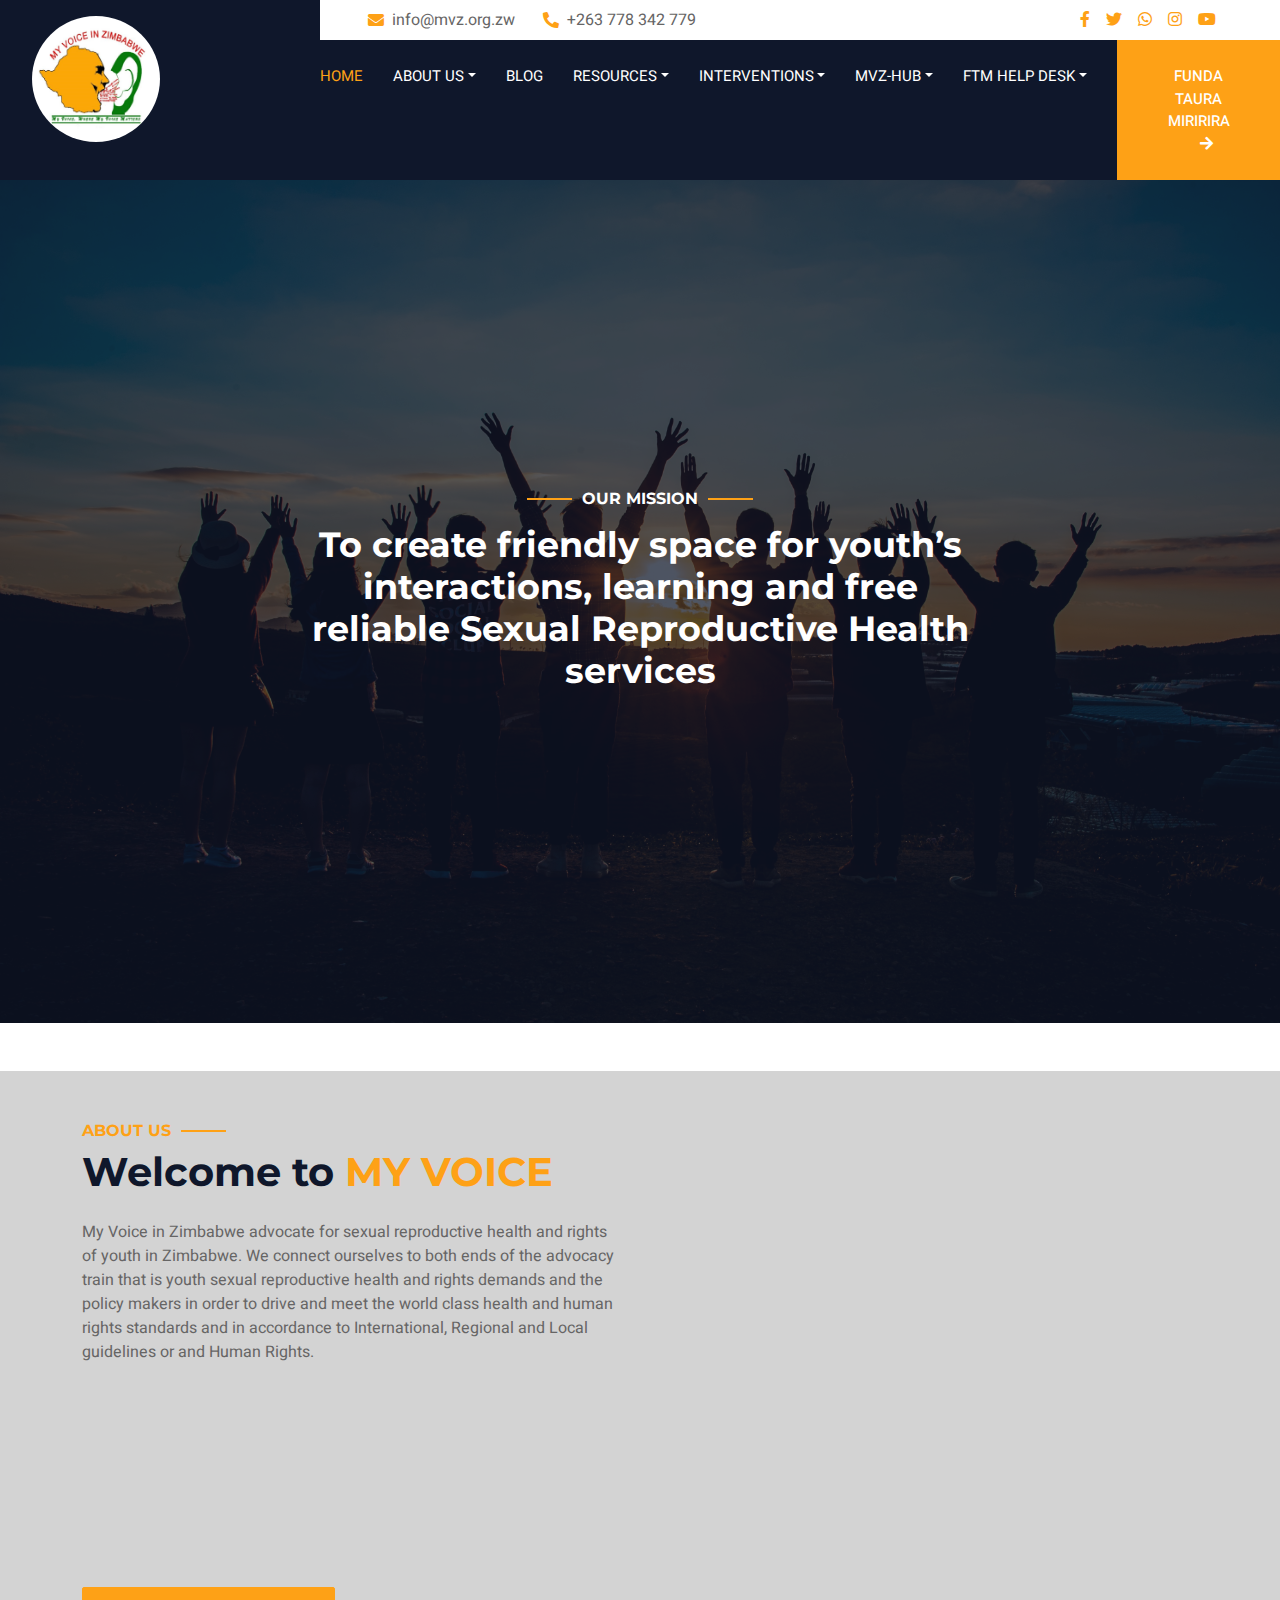
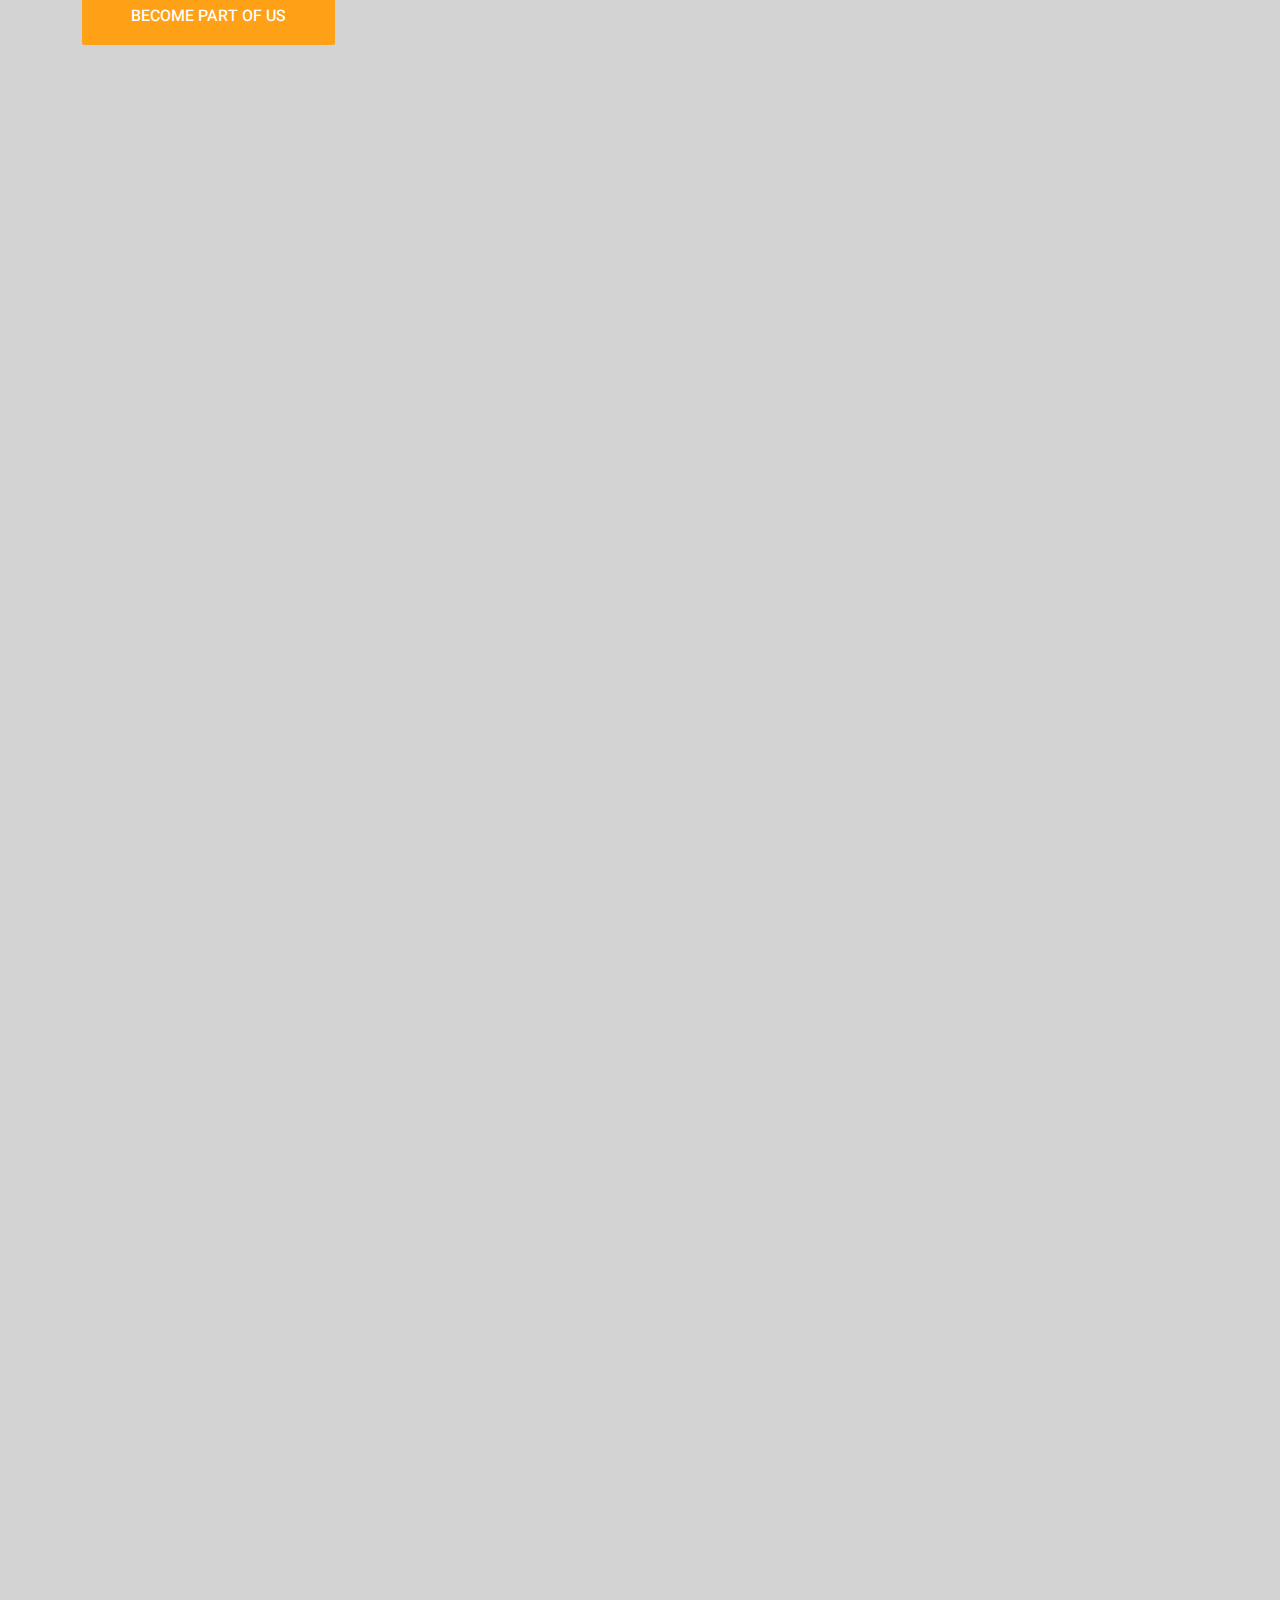
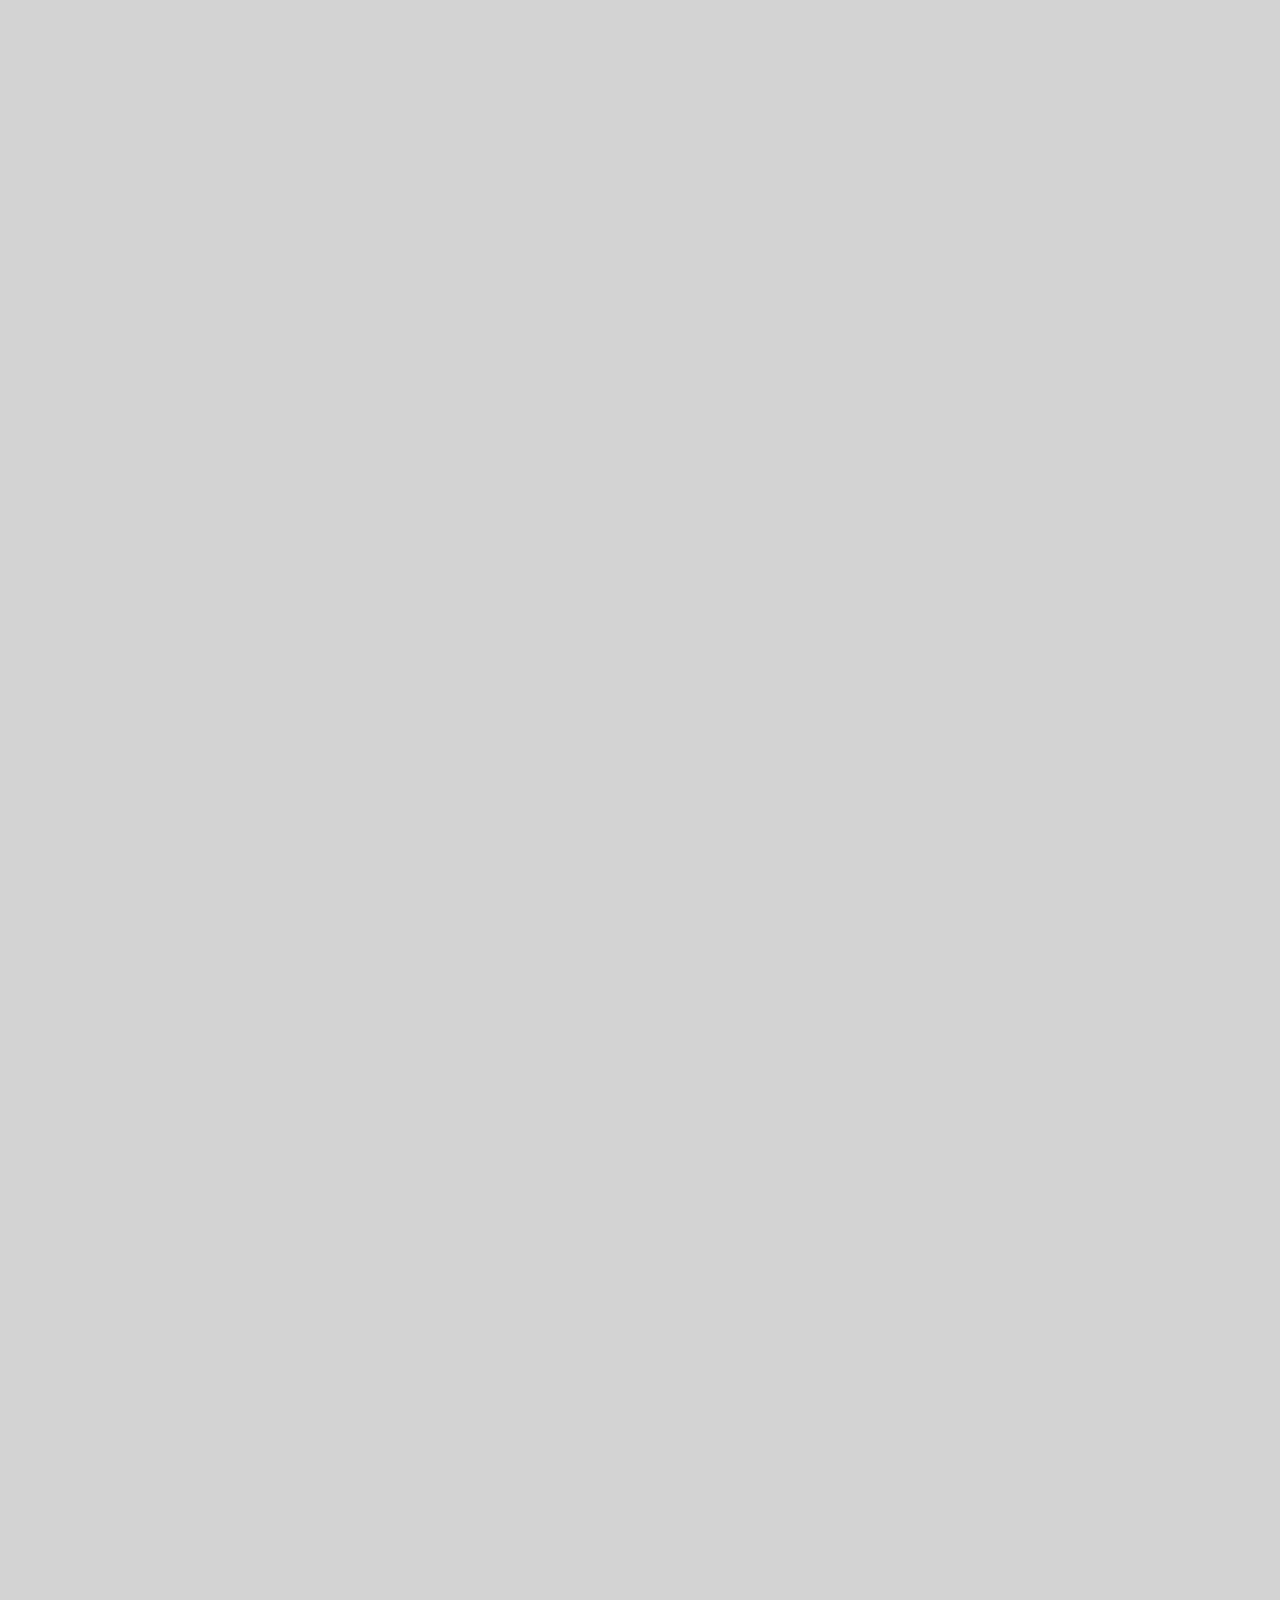
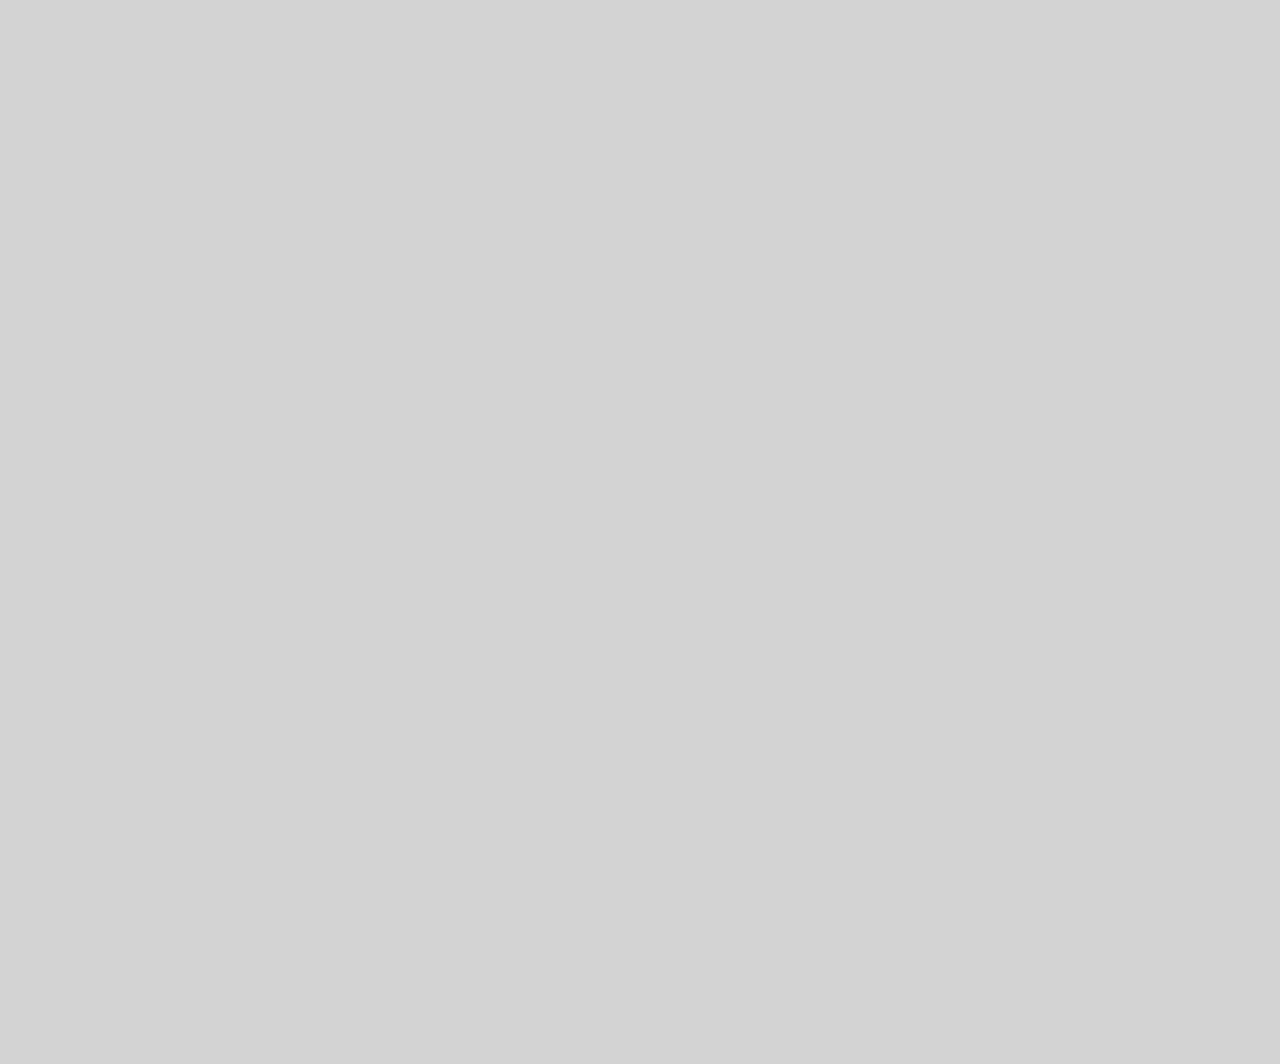
==== commit 005fbe30: "ftm" ====
--- a/index.html
+++ b/index.html
@@ -23,7 +23,7 @@
     <!-- Libraries Stylesheet -->
     <link href="lib(new)/animate/animate.min.css" rel="stylesheet">
     <link href="lib(new)/owlcarousel/assets/owl.carousel.min.css" rel="stylesheet">
-    <link href="lib(new)/tempusdominus/css/tempusdominus-bootstrap-4.min.css" rel="stylesheet" />
+    <link href="lib(new)/tempusdominus/css/tempusdominus-bootstrap-4.min.css" rel="stylesheet">
 
     <!-- Customized Bootstrap Stylesheet -->
     <link href="css(new)/bootstrap.min.css" rel="stylesheet">
@@ -68,9 +68,9 @@
                             <div class="d-inline-flex align-items-center py-2">
                                 <a class="me-3" href=""><i class="fab fa-facebook-f"></i></a>
                                 <a class="me-3" href=""><i class="fab fa-twitter"></i></a>
-                                <a class="me-3" href=""><i class="fab fa-linkedin-in"></i></a>
+                                <a class="me-3" href=""><i class="fab fa-whatsapp"></i></a>
                                 <a class="me-3" href=""><i class="fab fa-instagram"></i></a>
-                                <a class="" href=""><i class="fab fa-youtube"></i></a>
+                                <a class="me-3" href=""><i class="fab fa-youtube"></i></a>
                             </div>
                         </div>
                     </div>
@@ -173,7 +173,7 @@
 
 
         <!-- About Start -->
-        <div class="container-xxl py-5">
+        <div style="background-color:lightgray;" class="container-xxl py-5">
             <div class="container">
                 <div class="row g-5 align-items-center">
                     <div class="col-lg-6">
@@ -210,7 +210,7 @@
                                 </div>
                             </div>
                         </div>
-                        <a class="btn btn-primary py-3 px-5 mt-2" href="">Explore More</a>
+                        <a class="btn btn-primary py-3 px-5 mt-2" href="">Become part of us</a>
                     </div>
                     <div class="col-lg-6">
                         <div class="row g-3">
@@ -235,7 +235,7 @@
 
 
         <!-- Room Start -->
-        <div class="container-xxl py-5">
+        <div style="background-color:lightgray;" class="container-xxl py-5">
             <div class="container">
                 <div class="text-center wow fadeInUp" data-wow-delay="0.1s">
                     <h6 class="section-title text-center text-primary text-uppercase">Our Goals</h6>
@@ -266,13 +266,7 @@
                             <div class="p-4 mt-2">
                                 <div class="d-flex justify-content-between mb-3">
                                     <h5 class="mb-0">Empowerment</h5>
-                                    <div class="ps-2">
-                                        <small class="fa fa-star text-primary"></small>
-                                        <small class="fa fa-star text-primary"></small>
-                                        <small class="fa fa-star text-primary"></small>
-                                        <small class="fa fa-star text-primary"></small>
-                                        <small class="fa fa-star text-primary"></small>
-                                    </div>
+                                   
                                 </div>
                                
                                 <p class="text-body mb-3">That youths are capacitated with human rights, sexual and reproductive health education and advocacy and leadership skills so that they will be able to stand and advocate for their rights at community level. We develop health and human rights certificate courses to strengthen and empower Human Rights Activist and Youth-led organizations that are working toward human rights advocacy.</p>
@@ -288,13 +282,7 @@
                             <div class="p-4 mt-2">
                                 <div class="d-flex justify-content-between mb-3">
                                     <h5 class="mb-0">Rights</h5>
-                                    <div class="ps-2">
-                                        <small class="fa fa-star text-primary"></small>
-                                        <small class="fa fa-star text-primary"></small>
-                                        <small class="fa fa-star text-primary"></small>
-                                        <small class="fa fa-star text-primary"></small>
-                                        <small class="fa fa-star text-primary"></small>
-                                    </div>
+                                    
                                 </div>
                                
                                 <p class="text-body mb-3">To lead advocacy that promotes youth being granted and able to practice their sexual and reproductive rights without limitations. To achieve a nation as Zimbabwe that promotes and protects human rights, enjoyment of freedoms as well as lawful, prompt, efficient, reasonable, substantively and procedurally</p>
@@ -307,22 +295,22 @@
         <!-- Room End -->
 
 
-        <!-- Video Start -->
-        <!-- <div class="container-xxl py-5 px-0 wow zoomIn" data-wow-delay="0.1s">
+      <!-- video start -->
+
+<div class="container-xxl py-5 px-0 wow zoomIn" data-wow-delay="0.1s">
             <div class="row g-0">
                 <div class="col-md-6 bg-dark d-flex align-items-center">
                     <div class="p-5">
-                        <h6 class="section-title text-start text-white text-uppercase mb-3">Luxury Living</h6>
-                        <h1 class="text-white mb-4">Discover A Brand Luxurious Hotel</h1>
-                        <p class="text-white mb-4">Tempor erat elitr rebum at clita. Diam dolor diam ipsum sit. Aliqu diam amet diam et eos. Clita erat ipsum et lorem et sit, sed stet lorem sit clita duo justo magna dolore erat amet</p>
-                        <a href="" class="btn btn-primary py-md-3 px-md-5 me-3">Our Rooms</a>
-                        <a href="" class="btn btn-light py-md-3 px-md-5">Book A Room</a>
+                        <h6 class="section-title text-start text-white text-uppercase mb-3">Online Surveys</h6>
+                        <h1 class="text-white mb-4">Participate in My Voice Advocacy Surveys</h1>
+                        <p class="text-white mb-4">My Voice surveys being undertaken online and physically covers the Health, Rights, and Life skills of young people in different chapters of Zimbabwe. They are designed periodically in order to develop targeted sustainable and measurable programs for the youth. These surveys target young people living with HIV, youth in the LGBTQI community, youth in secondary and tertiary education, youth with disabilities, and youth in employment.</p>
+                        <a href="" class="btn btn-primary py-md-3 px-md-5 me-3">Take Survey</a>
+                       
                     </div>
                 </div>
                 <div class="col-md-6">
                     <div class="video">
-                        <button type="button" class="btn-play" data-bs-toggle="modal" data-src="https://www.youtube.com/embed/DWRcNpR6Kdc" data-bs-target="#videoModal">
-                            <span></span>
+              <span></span>
                         </button>
                     </div>
                 </div>
@@ -332,21 +320,23 @@
         <div class="modal fade" id="videoModal" tabindex="-1" aria-labelledby="exampleModalLabel" aria-hidden="true">
             <div class="modal-dialog">
                 <div class="modal-content rounded-0">
-                    <div class="modal-header">
-                        <h5 class="modal-title" id="exampleModalLabel">Youtube Video</h5>
-                        <button type="button" class="btn-close" data-bs-dismiss="modal" aria-label="Close"></button>
-                    </div>
+                  
                     <div class="modal-body">
-                        <16:9 aspect ratio -->
-          <!--               <div class="ratio ratio-16x9">
+                        <!-- 16:9 aspect ratio -->
+                        <div class="ratio ratio-16x9">
                             <iframe class="embed-responsive-item" src="" id="video" allowfullscreen allowscriptaccess="always"
                                 allow="autoplay"></iframe>
                         </div>
                     </div>
                 </div>
             </div>
-        </div> -->
-        <!-- Video Start --> 
+        </div>
+
+
+
+
+
+      <!-- video end -->
 
 
         <!-- Service Start -->
@@ -392,11 +382,11 @@
                         <a class="service-item rounded" href="">
                             <div class="service-icon bg-transparent border rounded p-1">
                                 <div class="w-100 h-100 border rounded d-flex align-items-center justify-content-center">
-                                    <img style="margin-bottom:20%;" src="img/call center.jpg" height="250%" width="250%" ></img>
+                                    <img style="margin-bottom:20%;" src="img/video.jpg" height="250%" width="250%" ></img>
                         
                                 </div>
                             </div>
-                            <h5 class="mb-3">YOUTH LEGAL HELP CALL</h5>
+                            <h5 class="mb-3">SURVEY</h5>
                    </a>
                     </div>
                     <div class="col-lg-4 col-md-6 wow fadeInUp" data-wow-delay="0.5s">
@@ -548,10 +538,17 @@
 
 
         <!-- Newsletter Start -->
-        <div class="container newsletter mt-5 wow fadeIn" data-wow-delay="0.1s">
-            <div class="row justify-content-center">
-                
-                        
+          <div  class="container newsletter mt-5 wow fadeIn" data-wow-delay="0.1s">
+            <div  class="row justify-content-center">
+                <div class="col-lg-10 border rounded p-1">
+                    <div class="border rounded text-center p-1">
+                        <div style="border:solid;" class="bg-white rounded text-center p-5">
+                            <h4 class="mb-4">Subscribe Our <span class="text-primary text-uppercase">Newsletter</span></h4>
+                            <div class="position-relative mx-auto" style="max-width: 400px;">
+                                <input class="form-control w-100 py-3 ps-4 pe-5" type="text" placeholder="Enter your email">
+                                <button type="button" class="btn btn-primary py-2 px-3 position-absolute top-0 end-0 mt-2 me-2">Submit</button>
+                            </div>
+                        </div>
                     </div>
                 </div>
             </div>
@@ -564,10 +561,11 @@
             <div class="container pb-5">
                 <div class="row g-5">
                     <div class="col-md-6 col-lg-4">
-                        <div  class="bg-primary rounded p-4">
-                            <a style="background-color:white;"  href="index.html"><h1 class="text-white text-uppercase mb-3">My Voice </h1></a>
+                        <div style="background-color:transparent;"  class="bg-primary rounded p-4">
                             <img style="border-radius:50%;height:30%;width:30%;float:righ;" src="img/logo.png"></img>
-                            <p class="text-white mb-0">MyVoice, where my voice matters.
+                            <img style="border-radius:50%;height:30%;width:30%;float:righ;" src="img/about-2.jpg"></img>
+                            <img style="height:30%;width:30%;float:righ;" src="img/mvz.png"></img>
+                            
                         </div>
                     </div>
                     <div class="col-md-6 col-lg-3">
@@ -579,18 +577,18 @@
                         <div class="d-flex pt-2">
                             <a class="btn btn-outline-light btn-social" href=""><i class="fab fa-twitter"></i></a>
                             <a class="btn btn-outline-light btn-social" href=""><i class="fab fa-facebook-f"></i></a>
-                            <a class="btn btn-outline-light btn-social" href="https://www.instagram.com/my_voice_in_zimbabwe/?igshid=YmMyMTA2M2Y%3D"><i class="fab fa-instagram"></i></a>
+                            <a class="btn btn-outline-light btn-social" href="https://www.instagram.com/my_voice_in_zimbabwe/?igshid=YmMyMTA2M2Y%3D"><i class="fab fa-whatsapp"></i></a>
                             <a class="" href=""><i class="fab fa-youtube"></i></a>                        </div>
                     </div>
                     <div class="col-lg-5 col-md-12">
                         <div class="row gy-5 g-4">
                             <div class="col-md-6">
-                                <h6 class="section-title text-start text-primary text-uppercase mb-4">Company</h6>
+                                <h6 class="section-title text-start text-primary text-uppercase mb-4">My Voice</h6>
                                 <a class="btn btn-link" href="">About Us</a>
                                 <a class="btn btn-link" href="">Contact Us</a>
                                 <a class="btn btn-link" href="">Privacy Policy</a>
                                 <a class="btn btn-link" href="">Terms & Condition</a>
-                                <a class="btn btn-link" href="">Support</a>
+                           
                             </div>
                             <div class="col-md-6">
                                 <h6 class="section-title text-start text-primary text-uppercase mb-4">Resources</h6>
@@ -600,14 +598,13 @@
                                
                             </div>
                         </div>
-                          <div  class="col">
-    <h2 style="color:darkorange;font-size: 20px;">FTM Help desk</h2>
-    <ul>
-      <li>How Will I Study</li>
-      <li>Frequently Asked Questions</li>
-      <li>My Online Leanring</li>
-    </ul>
-  </div>
+                            <div class="col-md-6">
+                                <h6 class="section-title text-start text-primary text-uppercase mb-4">FTM Help Desk</h6>
+                                <a class="btn btn-link" >How Will Study</a>
+                                <a class="btn btn-link" href="">Frequently Asked Questions</a>
+                                <a class="btn btn-link" href="">My Online Learning</a>
+                               
+                            </div>
                     </div>
                 </div>
             </div>
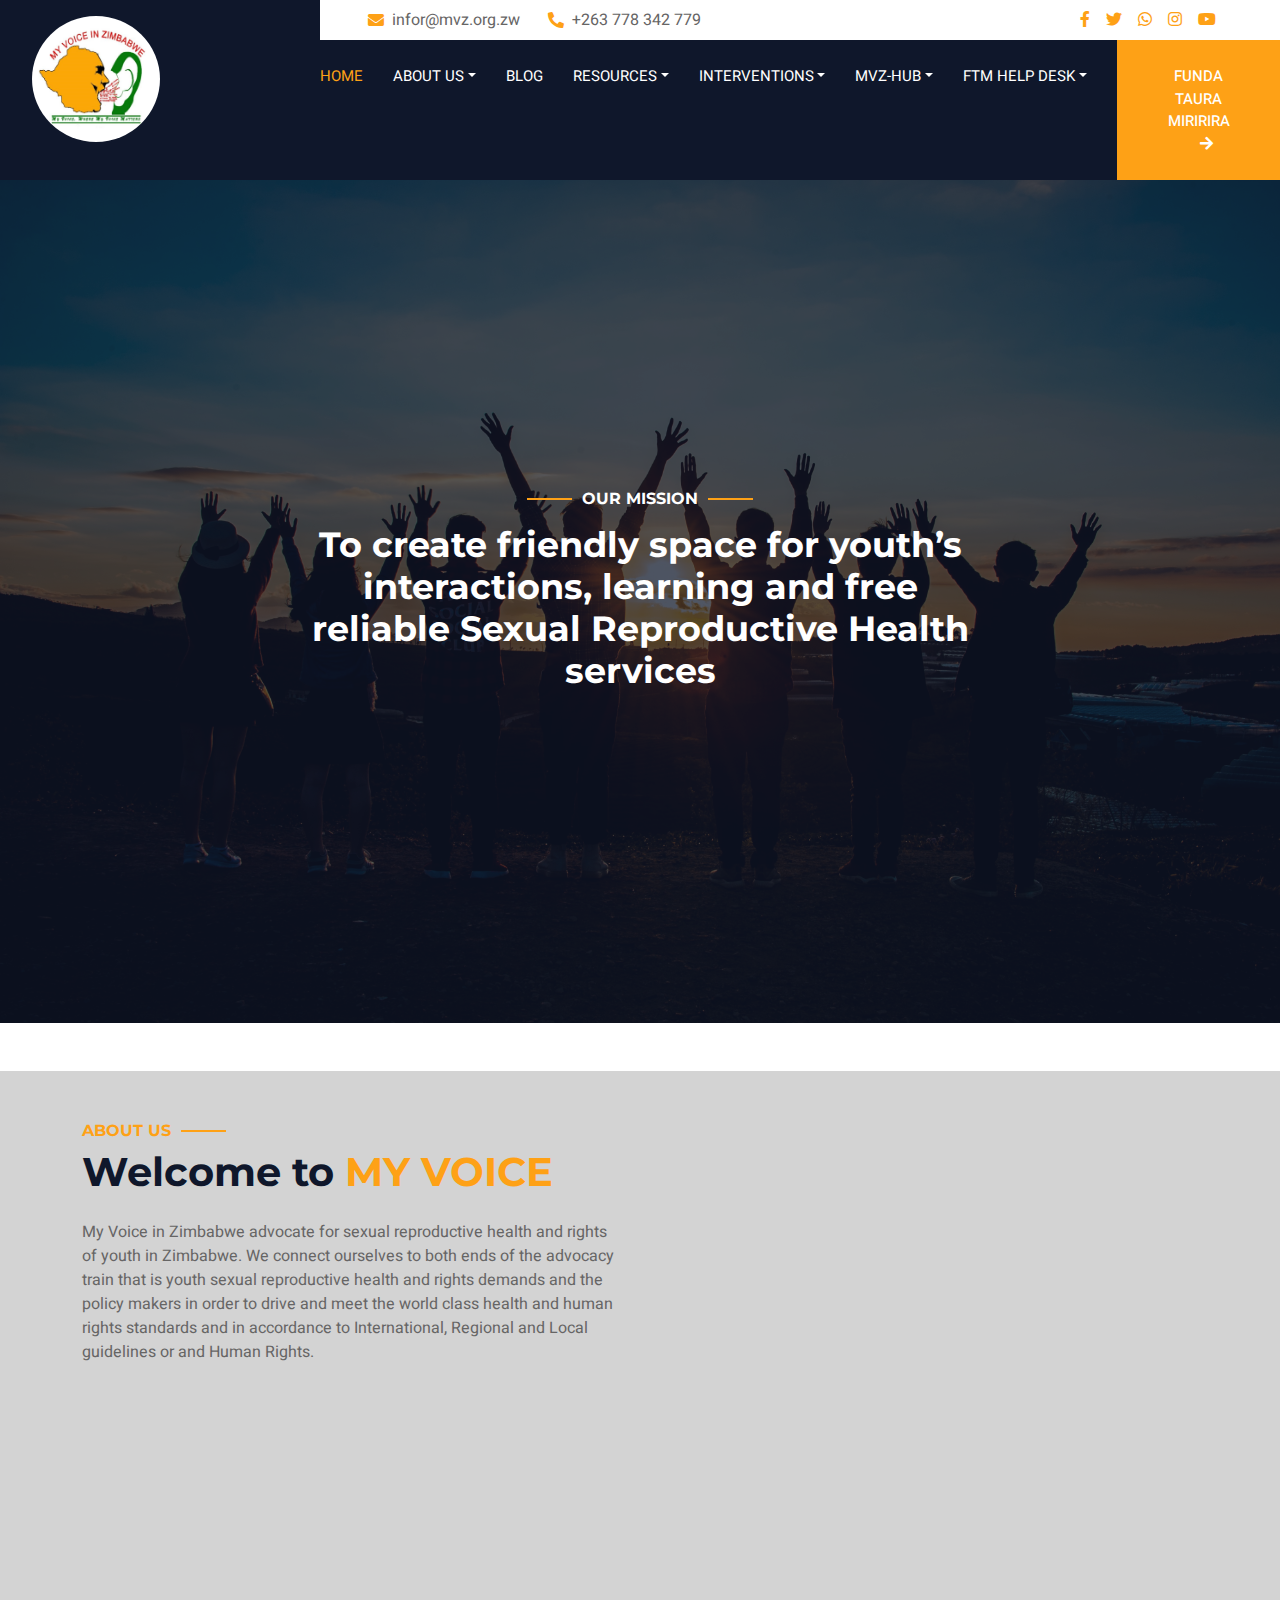
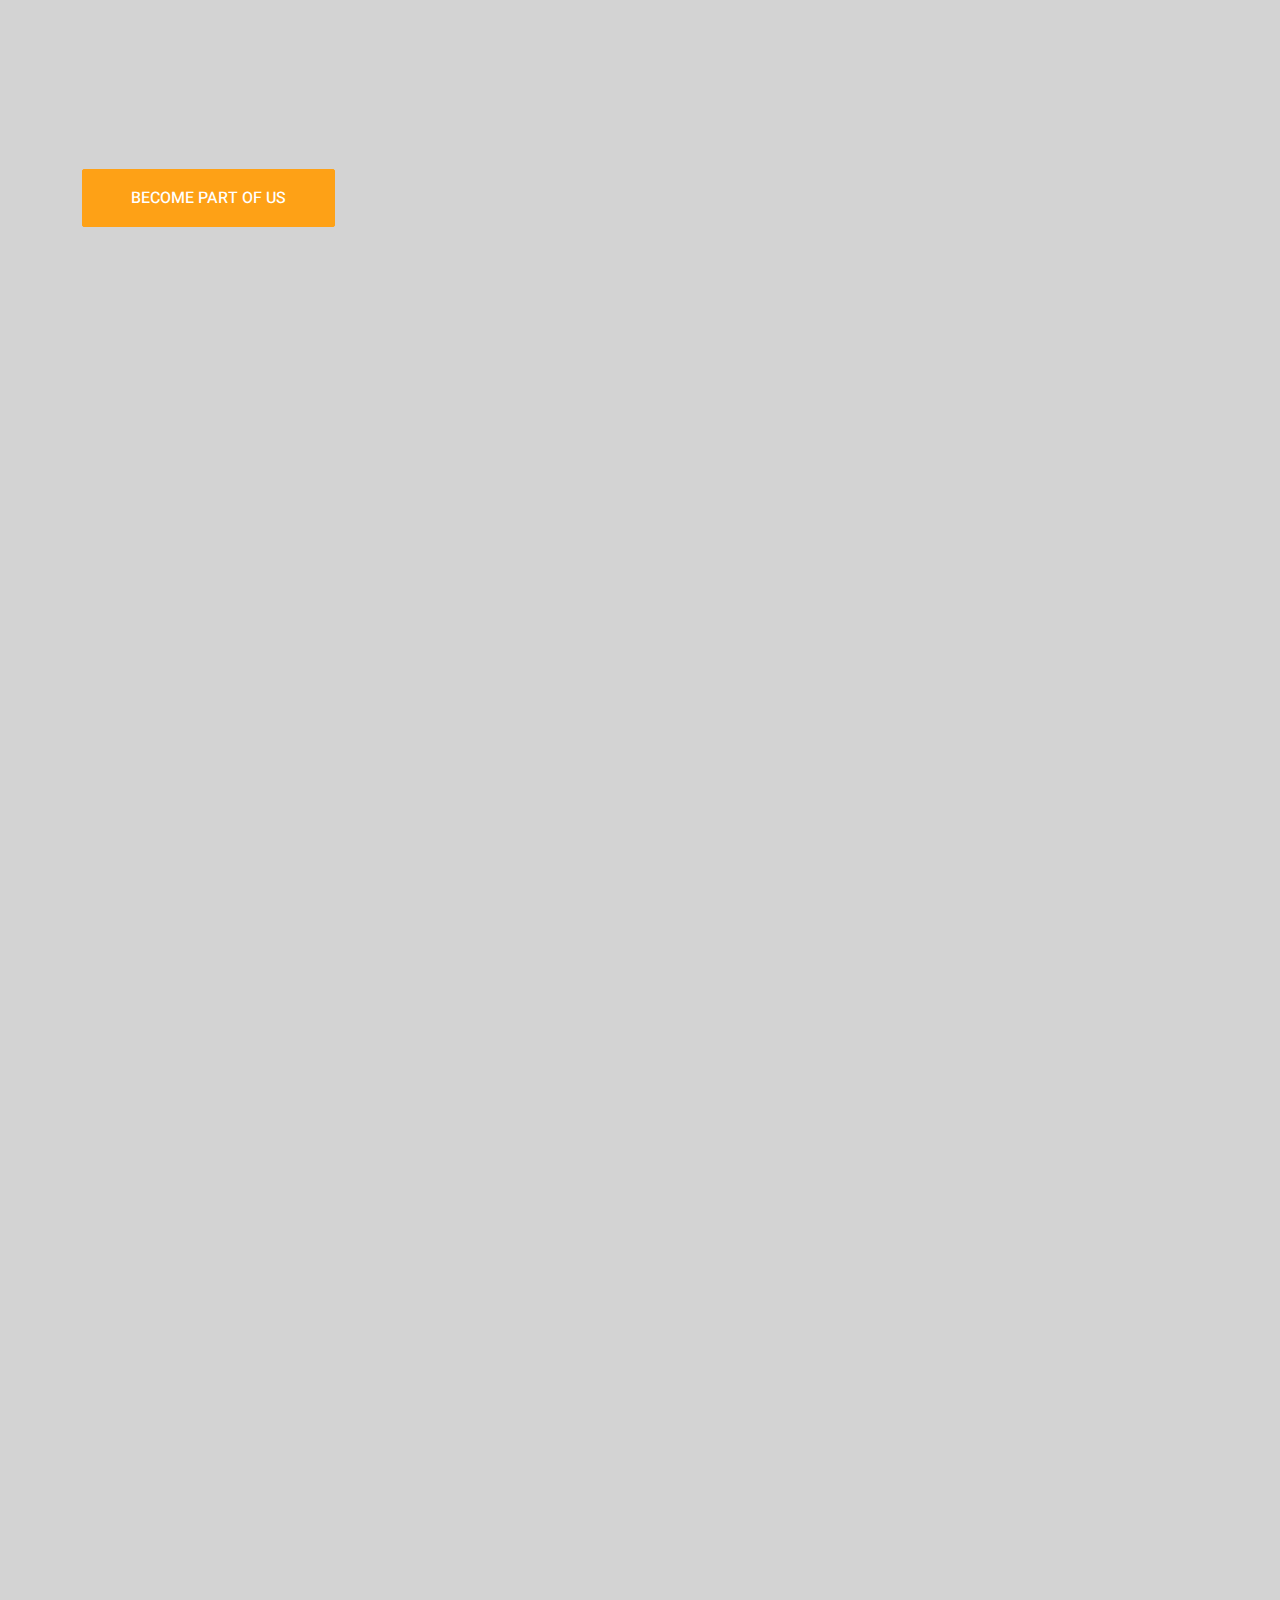
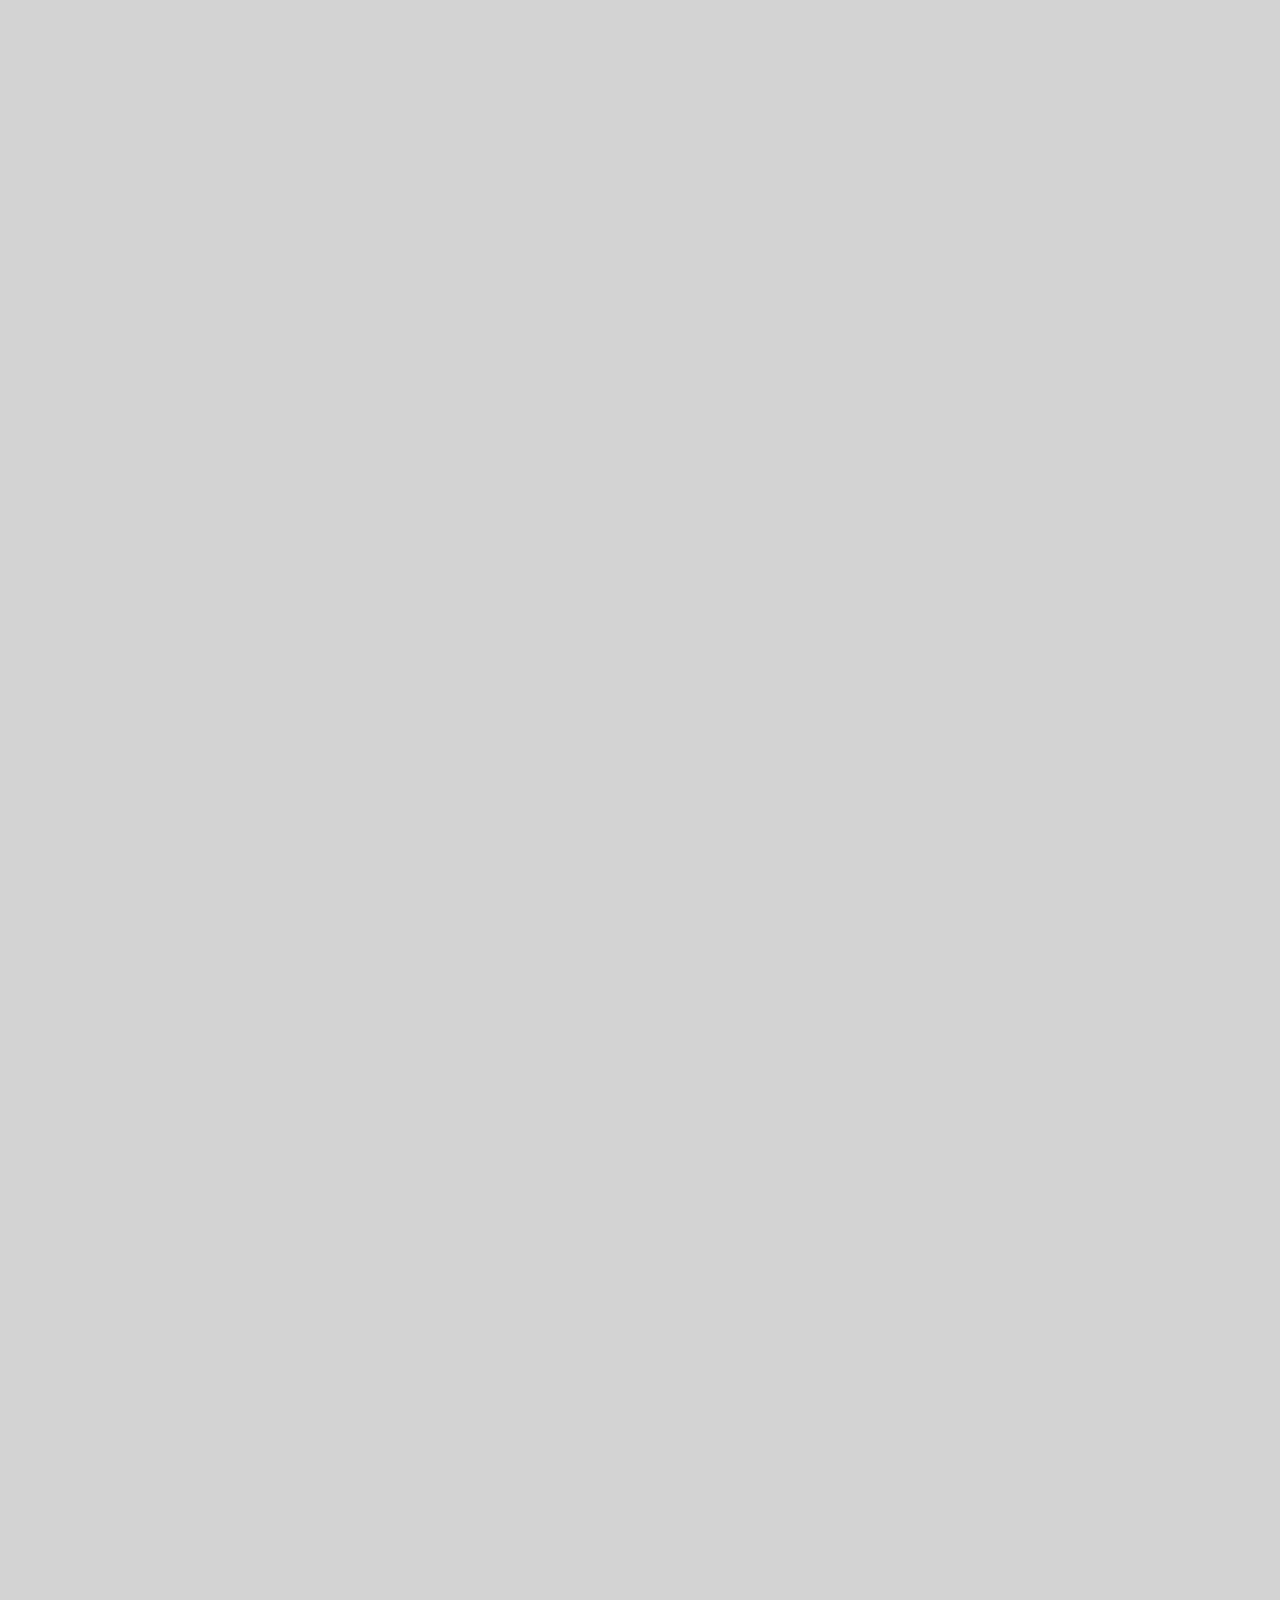
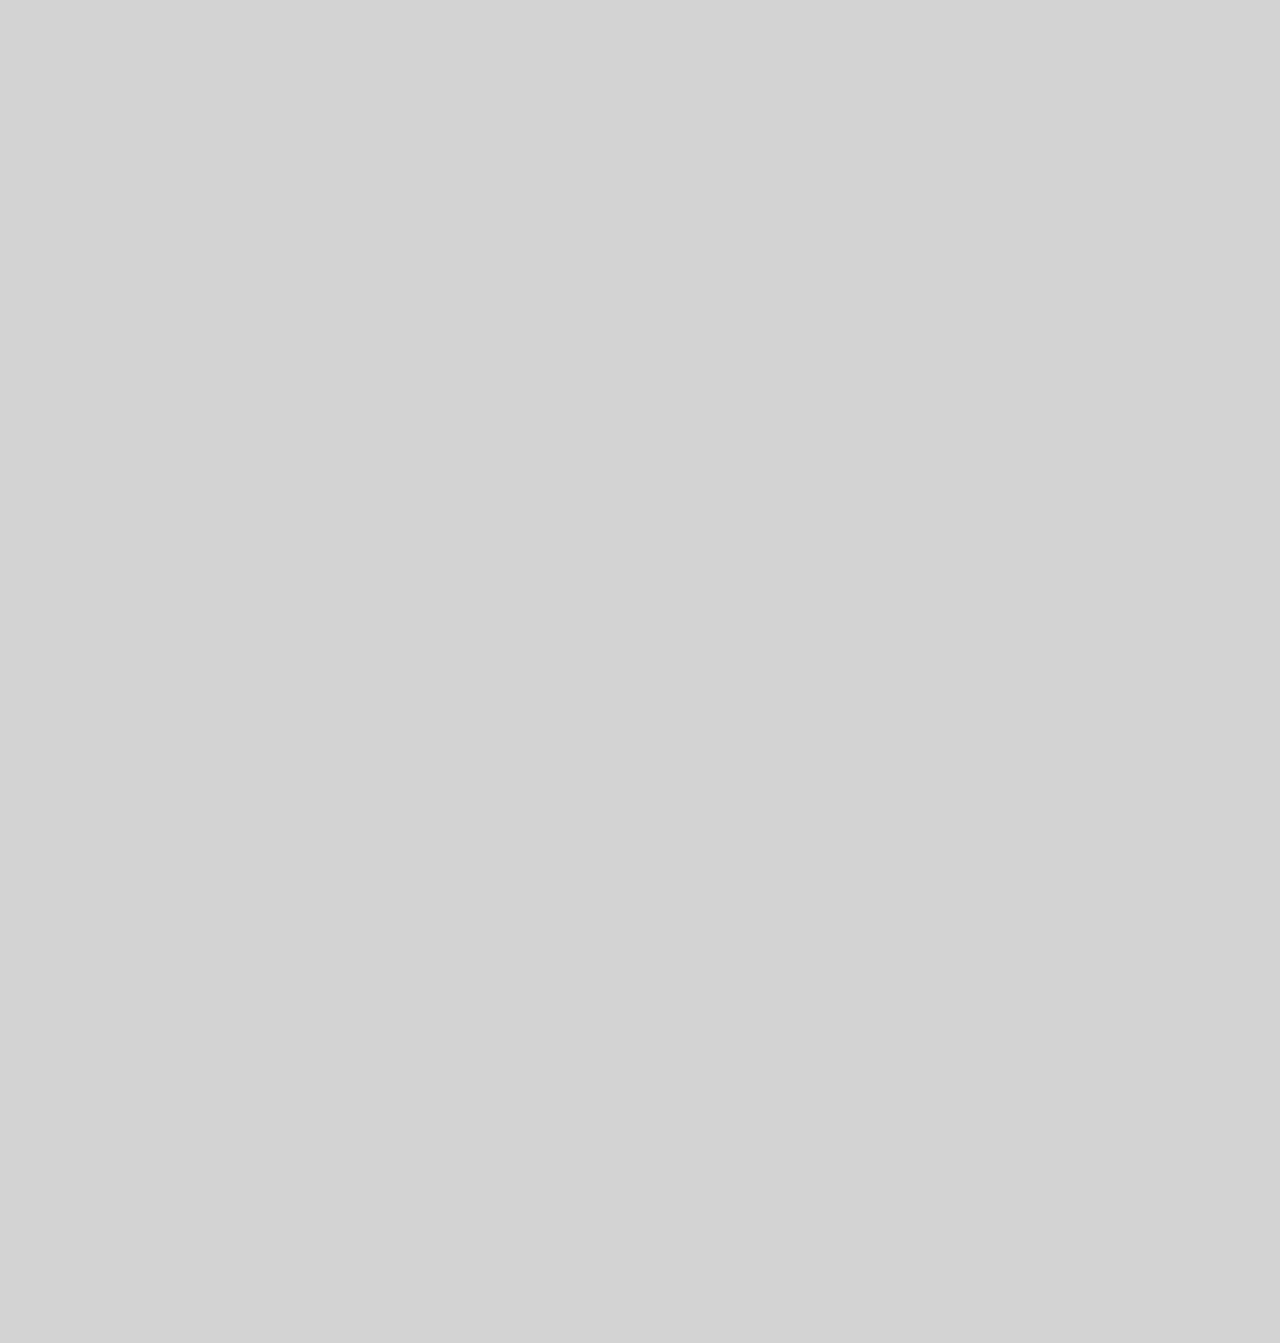
==== commit 2145c211: "index" ====
--- a/index.html
+++ b/index.html
@@ -57,7 +57,7 @@
                         <div class="col-lg-7 px-5 text-start">
                             <div class="h-100 d-inline-flex align-items-center py-2 me-4">
                                 <i class="fa fa-envelope text-primary me-2"></i>
-                                <p class="mb-0">info@mvz.org.zw</p>
+                                <p class="mb-0">infor@mvz.org.zw</p>
                             </div>
                             <div class="h-100 d-inline-flex align-items-center py-2">
                                 <i class="fa fa-phone-alt text-primary me-2"></i>
@@ -185,7 +185,7 @@
                             <div class="col-sm-4 wow fadeIn" data-wow-delay="0.1s">
                                 <div class="border rounded p-1">
                                     <div class="border rounded text-center p-4">
-                                        <i class="fa fa-hotel fa-2x text-primary mb-2"></i>
+                                        <i class="fa fa-bullhorn fa-2x text-primary mb-2"></i>
                                         <h2 class="mb-1" data-toggle="counter-up">6</h2>
                                         <p class="mb-0">Campaigns</p>
                                     </div>
@@ -203,7 +203,16 @@
                             <div class="col-sm-4 wow fadeIn" data-wow-delay="0.5s">
                                 <div class="border rounded p-1">
                                     <div class="border rounded text-center p-4">
-                                        <i class="fa fa-users fa-2x text-primary mb-2"></i>
+                                        <i class="fa fa-check-square fa-2x text-primary mb-2"></i>
+                                        <h2 class="mb-1" data-toggle="counter-up">6</h2>
+                                        <p class="mb-0">Survey</p>
+                                    </div>
+                                </div>
+                            </div>
+                               <div class="col-sm-4 wow fadeIn" data-wow-delay="0.5s">
+                                <div class="border rounded p-1">
+                                    <div class="border rounded text-center p-4">
+                                        <i class="fa fa-graduation-cap fa-2x text-primary mb-2"></i>
                                         <h2 class="mb-1" data-toggle="counter-up">6</h2>
                                         <p class="mb-0">Courses</p>
                                     </div>
@@ -304,7 +313,7 @@
                         <h6 class="section-title text-start text-white text-uppercase mb-3">Online Surveys</h6>
                         <h1 class="text-white mb-4">Participate in My Voice Advocacy Surveys</h1>
                         <p class="text-white mb-4">My Voice surveys being undertaken online and physically covers the Health, Rights, and Life skills of young people in different chapters of Zimbabwe. They are designed periodically in order to develop targeted sustainable and measurable programs for the youth. These surveys target young people living with HIV, youth in the LGBTQI community, youth in secondary and tertiary education, youth with disabilities, and youth in employment.</p>
-                        <a href="" class="btn btn-primary py-md-3 px-md-5 me-3">Take Survey</a>
+                        <a href="" class="btn btn-primary py-md-3 px-md-5 me-3">Surveys</a>
                        
                     </div>
                 </div>
@@ -525,7 +534,7 @@
                             </div>
                             <div class="text-center p-4 mt-3">
                                 <h5 class="fw-bold mb-0">YOUTH GUIDED</h5>
-                                <small>By the guide of My Voice in Zimbabwe Oath of Confidentiality Policy, our team implements all of our programs practicing high-level confidentiality.</small>
+                                <small>My voice in Zimbabwe programs are guided by youth demands through its surveys, advocacy campaigns to improve access to sexual reproductive health services, empowering them to make informed choices and advocate for their rights at local or community level.</small>
                             </div>
                         </div>
                     </div>
@@ -613,9 +622,9 @@
                     <div class="row">
                         <div class="col-md-6 text-center text-md-start mb-3 mb-md-0">
                             &copy; <a class="border-bottom" href="#">My voice in Zimbabwe</a>, All Right Reserved. 
-							
-							<!--/*** This template is free as long as you keep the footer author’s credit link/attribution link/backlink. If you'd like to use the template without the footer author’s credit link/attribution link/backlink, you can purchase the Credit Removal License from "https://htmlcodex.com/credit-removal". Thank you for your support. ***/-->
-							Designed By <a class="border-bottom" href="https://htmlcodex.com">Mapros IT Solutions</a>
+                            
+                            <!--/*** This template is free as long as you keep the footer author’s credit link/attribution link/backlink. If you'd like to use the template without the footer author’s credit link/attribution link/backlink, you can purchase the Credit Removal License from "https://htmlcodex.com/credit-removal". Thank you for your support. ***/-->
+                            Designed By <a class="border-bottom" href="https://htmlcodex.com">Mapros IT Solutions</a>
                         </div>
                      
                     </div>
@@ -645,4 +654,4 @@
     <script src="js(new)/main.js"></script>
 </body>
 
-</html>+</html>
